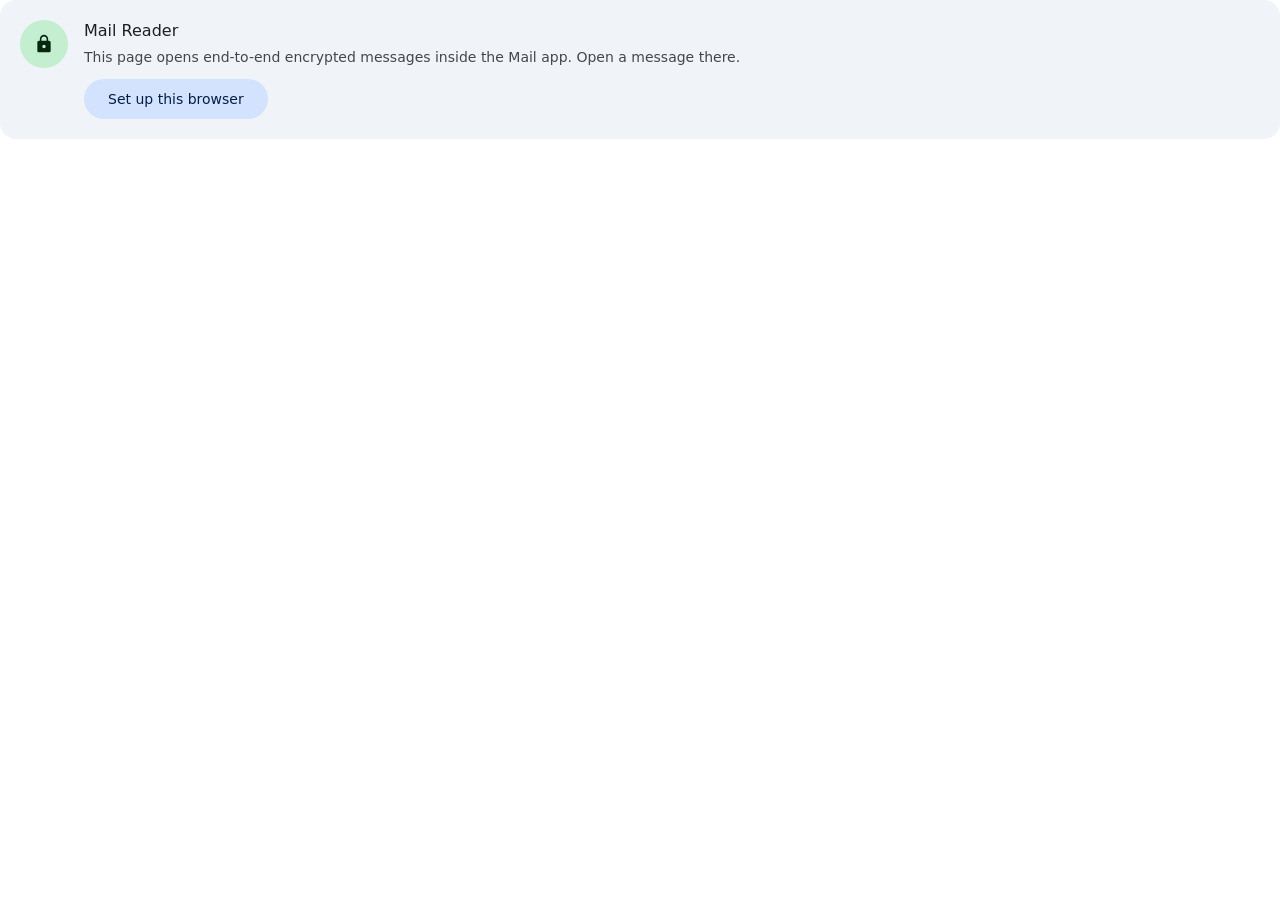
==== index.html @ ae032976 "Mail Reader: opens end-to-end encrypted mail inside the Mail app The reader runs at reader.legalmach" ====
<!doctype html>
<html lang="en">
<head>
<meta charset="utf-8">
<meta name="viewport" content="width=device-width, initial-scale=1">
<meta name="color-scheme" content="light dark">
<meta name="referrer" content="no-referrer">
<meta name="robots" content="noindex">
<!-- No network at all beyond this site's own files: connect-src falls back to 'none'. -->
<meta http-equiv="Content-Security-Policy" content="default-src 'none'; script-src 'self'; style-src 'self' 'unsafe-inline'; img-src 'self' data: blob:; frame-src 'self'; form-action 'none'; base-uri 'none'">
<title>Mail Reader</title>
<link rel="stylesheet" href="reader.css">
<script type="module" src="embed.mjs"></script>
</head>
<body class="embed"><main id="view"></main></body>
</html>
---- reader.css ----
/* Mail Reader, in the Mail app's Material 3 look: the same tokens, light and dark. */
:root{color-scheme:light dark;
--c-bg:#f6f8fc;--c-surface:#fff;--c-surface-2:#f0f4f9;--c-surface-3:#e9eef6;--c-text:#1f1f1f;--c-text-2:#444746;--c-text-3:#5f6368;
--c-primary:#0b57d0;--c-on-primary:#fff;--c-selected:#d3e3fd;--c-on-selected:#041e49;--c-outline:#747775;--c-hover:rgba(68,71,70,.08);
--c-good:#146c2e;--c-good-soft:#c4eed0;--c-on-good-soft:#072711;--c-danger:#b3261e;
--f-sans:system-ui,-apple-system,BlinkMacSystemFont,"Segoe UI",Roboto,Helvetica,Arial,sans-serif;
--s-1:4px;--s-2:8px;--s-3:12px;--s-4:16px;--s-5:20px;--s-6:24px;--r-sm:8px;--r-md:12px;--r-lg:16px;--r-full:999px;--h-md:40px}
@media (prefers-color-scheme:dark){:root{
--c-bg:#131314;--c-surface:#1e1f20;--c-surface-2:#26282a;--c-surface-3:#2d2f31;--c-text:#e3e3e3;--c-text-2:#c4c7c5;--c-text-3:#a8aaa8;
--c-primary:#a8c7fa;--c-on-primary:#062e6f;--c-selected:#004a77;--c-on-selected:#d3e3fd;--c-outline:#8e918f;--c-hover:rgba(227,227,227,.08);
--c-good:#6dd58c;--c-good-soft:#0f5223;--c-on-good-soft:#c4eed0;--c-danger:#f2b8b5}}
*{box-sizing:border-box}
body{margin:0;color:var(--c-text);font:400 14px/1.43 var(--f-sans);-webkit-font-smoothing:antialiased}
body.embed{background:transparent}
body.page{background:var(--c-bg)}
svg.i{width:20px;height:20px;fill:currentColor}
a{color:var(--c-primary)}
h1{margin:0 0 var(--s-3);font-size:24px;font-weight:400;line-height:1.3}
h2{margin:0 0 var(--s-3);font-size:16px;font-weight:500}
p{margin:0 0 var(--s-3)}
.hint{color:var(--c-text-2);font-size:12px}.small{font-size:12px}
.error{margin:var(--s-2) 0 0;color:var(--c-danger);font-weight:500}
.check{display:flex;align-items:center;gap:var(--s-3);min-height:var(--h-md);margin:0 0 var(--s-2);cursor:pointer}.check input{appearance:none;flex:none;display:grid;place-items:center;width:18px;height:18px;margin:0;border:2px solid var(--c-text-2);border-radius:2px;cursor:pointer}.check input:checked{border-color:var(--c-primary);background:var(--c-primary)}.check input:checked::after{content:"";width:5px;height:10px;margin-top:-2px;border:solid var(--c-on-primary);border-width:0 2px 2px 0;transform:rotate(45deg)}.check input:focus-visible{outline:3px solid var(--c-primary);outline-offset:2px}.field input[type=file]::file-selector-button{height:32px;margin-right:var(--s-3);padding:0 var(--s-4);border:0;border-radius:var(--r-full);background:var(--c-selected);color:var(--c-on-selected);font:500 14px var(--f-sans);cursor:pointer}
body.page #view{max-width:760px;margin:0 auto;padding:var(--s-6) var(--s-4)}

/* Buttons */
.filled,.tonal,.text{display:inline-flex;align-items:center;justify-content:center;gap:var(--s-2);height:var(--h-md);padding:0 var(--s-6);border:0;
border-radius:var(--r-full);font:500 14px var(--f-sans);text-decoration:none;cursor:pointer;white-space:nowrap}
.filled{background:var(--c-primary);color:var(--c-on-primary)}
.tonal{background:var(--c-selected);color:var(--c-on-selected)}
.text{background:transparent;color:var(--c-primary);padding:0 var(--s-3)}
@media (hover:hover){.filled:hover{background:color-mix(in srgb,var(--c-primary) 86%,var(--c-on-primary))}
.tonal:hover{background:color-mix(in srgb,var(--c-selected) 86%,var(--c-on-selected))}.text:hover{background:var(--c-hover)}}
button:disabled{opacity:.38;cursor:default}
.actions{display:flex;flex-wrap:wrap;gap:var(--s-2);margin-top:var(--s-3)}

/* Outlined fields */
.field{display:flex;flex-direction:column;gap:var(--s-1);margin:0 0 var(--s-3)}
.field > span{color:var(--c-text-2);font-size:12px}
.field input{height:48px;padding:0 var(--s-4);border:1px solid var(--c-outline);border-radius:var(--r-sm);background:var(--c-surface);color:var(--c-text);font:16px var(--f-sans)}
.field input[type=file]{height:auto;padding:var(--s-3) var(--s-4)}
.field input:focus{outline:2px solid var(--c-primary);outline-offset:-1px;border-color:transparent}

/* The locked message, as the Mail app draws it */
.sealed{display:flex;gap:var(--s-4);align-items:flex-start;padding:var(--s-5);border-radius:var(--r-lg);background:var(--c-surface-2)}
.seal-icon{flex:none;display:grid;place-items:center;width:48px;height:48px;border-radius:var(--r-full);background:var(--c-good-soft);color:var(--c-on-good-soft)}
.seal-text{flex:1;min-width:0}.seal-text b{display:block;margin-bottom:var(--s-1);font-size:16px;font-weight:500}.seal-text p{margin:0;color:var(--c-text-2)}
.unlock{max-width:320px;margin-top:var(--s-3)}.unlock .field{margin-bottom:0}

/* The opened message */
.letter-head{display:flex;align-items:center;justify-content:space-between;gap:var(--s-2);margin-bottom:var(--s-3)}
.badge{display:inline-flex;align-items:center;gap:var(--s-1);padding:2px var(--s-2);border-radius:var(--r-sm);background:var(--c-good-soft);color:var(--c-on-good-soft);
font-size:12px;font-weight:500}.badge svg.i{width:14px;height:14px}
.letter h2{margin:0 0 var(--s-1);font-size:22px;font-weight:400;line-height:1.3}
.meta{color:var(--c-text-2);font-size:12px}
.letter .body-text{white-space:pre-wrap;overflow-wrap:anywhere;font-size:14px;line-height:1.55}
iframe.html{display:block;width:100%;min-height:80px;border:0}
.files{display:flex;flex-wrap:wrap;gap:var(--s-2);margin:var(--s-4) 0 0;padding:0;list-style:none}
.files li{display:inline-flex;align-items:center;gap:var(--s-2);height:var(--h-md);padding:0 var(--s-4);border-radius:var(--r-sm);background:var(--c-surface-2)}
.files small{color:var(--c-text-3)}

/* The setup page */
.setup{max-width:640px;margin:0 auto;padding:var(--s-6) var(--s-4) 48px}
.card{margin:0 0 var(--s-3);padding:var(--s-5) var(--s-6);border-radius:var(--r-md);background:var(--c-surface)}
.key-list{margin:0;padding:0;list-style:none}
.key-list li{display:flex;align-items:center;justify-content:space-between;gap:var(--s-3);padding:var(--s-2) 0}
.key-list small{display:block;color:var(--c-text-2);font-size:12px}
.done{color:var(--c-good);font-weight:500}
@media (max-width:640px){.card{padding:var(--s-4)}.sealed{padding:var(--s-4)}}
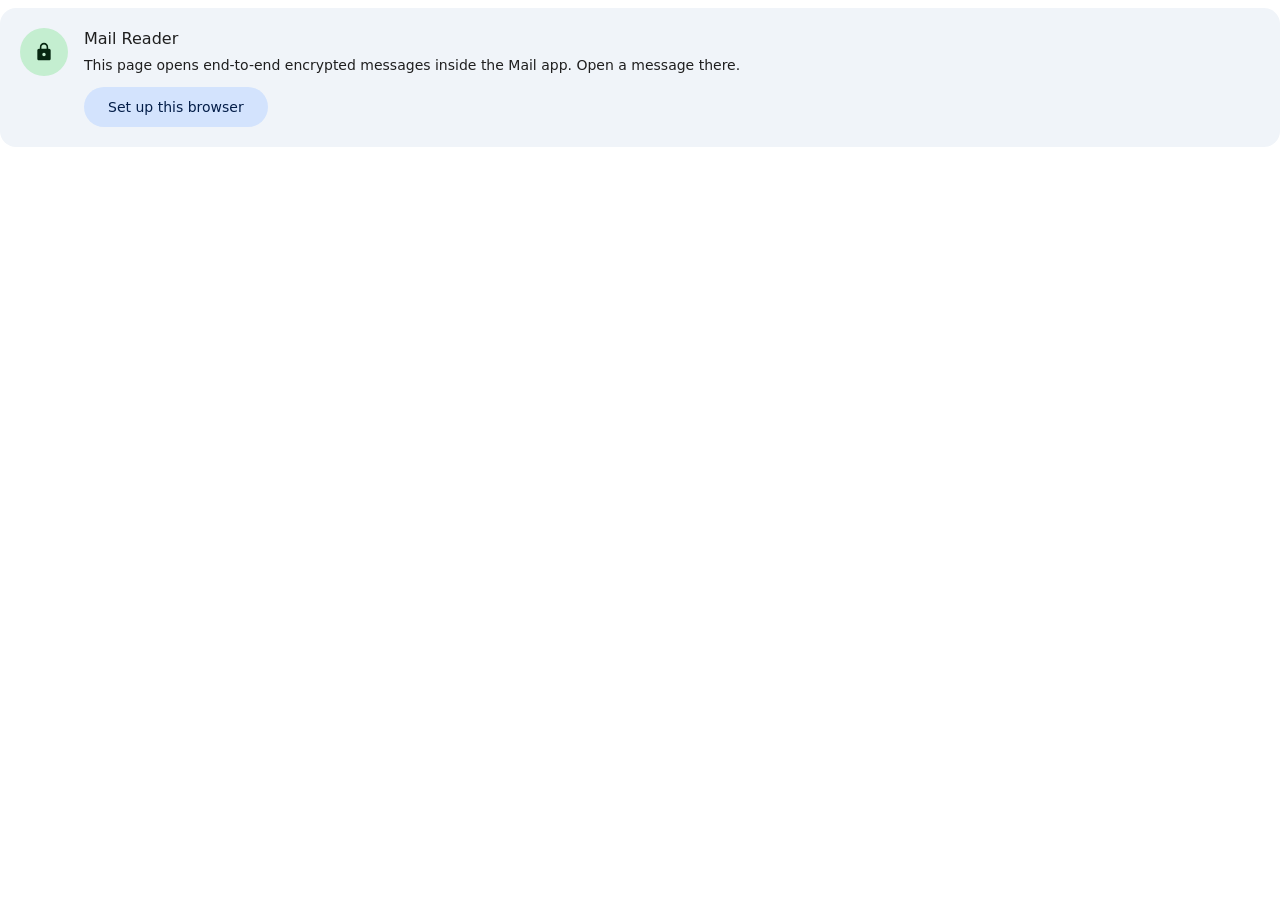
==== commit 0601bfcb: "Draw messages with the Mail app's own styles; README: the two keys, writing, the watches" ====
--- a/index.html
+++ b/index.html
@@ -9,7 +9,8 @@
 <!-- No network at all beyond this site's own files: connect-src falls back to 'none'. -->
 <meta http-equiv="Content-Security-Policy" content="default-src 'none'; script-src 'self'; style-src 'self' 'unsafe-inline'; img-src 'self' data: blob:; frame-src 'self'; form-action 'none'; base-uri 'none'">
 <title>Mail Reader</title>
-<link rel="stylesheet" href="reader.css">
+<link rel="stylesheet" href="mail.css">
+<link rel="stylesheet" href="frame.css">
 <script type="module" src="embed.mjs"></script>
 </head>
 <body class="embed"><main id="view"></main></body>
--- a/mail.css
+++ b/mail.css
@@ -0,0 +1,919 @@
+/* The Mail app's stylesheet, copied by make-styles.py from webmail/src/Assets.h. Do not edit here. */
+/* Tokens. Components use only these. */
+:root{
+--c-bg:#f6f8fc;--c-surface:#fff;--c-surface-2:#f0f4f9;--c-surface-3:#e9eef6;--c-surface-4:#dde3ea;
+--c-text:#1f1f1f;--c-text-2:#444746;--c-text-3:#5f6368;
+--c-primary:#0b57d0;--c-on-primary:#fff;--c-primary-soft:#c2e7ff;--c-on-primary-soft:#001d35;
+--c-selected:#d3e3fd;--c-row-hover:#e7eefa;--c-on-selected:#041e49;--c-read:#f2f6fc;--c-hover:rgba(68,71,70,.08);--c-press:rgba(68,71,70,.1);--c-outline:#747775;--c-outline-variant:#c4c7c5;
+--c-star:#e8a600;--c-important:#e8a600;--c-danger:#b3261e;--c-danger-soft:#f9dedc;--c-on-danger-soft:#410e0b;--c-on-danger:#fff;--c-good:#146c2e;--c-good-soft:#c4eed0;--c-on-good-soft:#072711;--c-warn-soft:#ffdf99;--c-on-warn-soft:#261a00;
+--c-inverse:#303030;--c-on-inverse:#f2f2f2;--c-inverse-accent:#a8c7fa;--c-frame:#fff;
+--c-brand:#0b3a8a;--c-on-brand:#fff;--c-warn:#f9ab00;--c-social:#1a73e8;--c-promotions:#188038;--c-updates:#e37400;--c-updates-badge:#b45309;--c-all:#5f6368;--c-forums:#9334e6;--c-on-badge:#fff;
+--cat-0:#0b57d0;--cat-1:#146c2e;--cat-2:#8b5000;--cat-3:#ba1a1a;--cat-4:#7b4fad;--cat-5:#a8326f;--cat-6:#006a60;--cat-7:#4d616c;--cat-8:#4a5bb5;--cat-9:#6750a4;--cat-10:#00639b;--cat-11:#006876;--cat-12:#386a20;--cat-13:#5b6300;--cat-14:#785a00;--cat-15:#a23f00;--cat-16:#775654;--cat-17:#5f6368;
+--c-tone-0:#1a5fd0;--c-tone-1:#18794e;--c-tone-2:#b3510f;--c-tone-3:#c5221f;--c-tone-4:#7e3ab8;--c-tone-5:#b0346f;--c-tone-6:#0a7a83;--c-tone-7:#5b6b7a;--c-on-tone:#fff;
+--f-sans:system-ui,-apple-system,BlinkMacSystemFont,"Segoe UI",Roboto,Helvetica,Arial,sans-serif;--f-mono:ui-monospace,SFMono-Regular,Menlo,Consolas,monospace;
+--t-xs:12px;--t-md:14px;--t-lg:16px;--t-2xl:22px;--t-3xl:24px;--lh:1.43;--w-regular:400;--w-medium:500;--w-bold:700;
+--s-1:4px;--s-2:8px;--s-3:12px;--s-4:16px;--s-5:20px;--s-6:24px;--s-7:32px;--s-8:48px;--s-9:64px;
+--h-chip:20px;--h-sm:32px;--h-md:40px;--h-lg:48px;--h-xl:56px;--h-top:64px;--w-nav:256px;--w-who:180px;--w-time:72px;--w-text:880px;--icon:20px;--icon-sm:18px;
+--r-xs:4px;--r-sm:8px;--r-md:12px;--r-lg:16px;--r-xl:28px;--r-full:999px;
+--e-1:0 1px 2px rgba(60,64,67,.3),0 1px 3px 1px rgba(60,64,67,.15);--e-2:0 2px 6px 2px rgba(60,64,67,.15),0 1px 2px rgba(60,64,67,.3);--e-3:0 4px 8px 3px rgba(60,64,67,.15),0 1px 3px rgba(60,64,67,.3);
+--ease:cubic-bezier(.2,0,0,1);--fast:150ms}
+@media (prefers-color-scheme:dark){:root{
+--c-bg:#131314;--c-surface:#1e1f20;--c-surface-2:#26282a;--c-surface-3:#2d2f31;--c-surface-4:#37393b;
+--c-text:#e3e3e3;--c-text-2:#c4c7c5;--c-text-3:#a8aaa8;--c-primary:#a8c7fa;--c-on-primary:#062e6f;--c-primary-soft:#004a77;--c-on-primary-soft:#c2e7ff;
+--c-selected:#004a77;--c-row-hover:#2d333c;--c-on-selected:#d3e3fd;--c-read:#1a1b1c;--c-hover:rgba(227,227,227,.08);--c-press:rgba(227,227,227,.1);--c-outline:#8e918f;--c-outline-variant:#444746;
+--c-star:#fdd663;--c-important:#fdd663;--c-danger:#f2b8b5;--c-danger-soft:#8c1d18;--c-on-danger-soft:#f9dedc;--c-on-danger:#601410;--c-good:#6dd58c;--c-good-soft:#0f5223;--c-on-good-soft:#c4eed0;--c-warn-soft:#5c4300;--c-on-warn-soft:#ffdf99;
+--c-inverse:#e3e3e3;--c-on-inverse:#303030;--c-inverse-accent:#0b57d0;--e-1:0 1px 3px rgba(0,0,0,.6);--e-2:0 2px 8px rgba(0,0,0,.6);--e-3:0 4px 12px rgba(0,0,0,.65);
+--cat-0:#a8c7fa;--cat-1:#6dd58c;--cat-2:#ffb870;--cat-3:#ffb4ab;--cat-4:#dbb8ff;--cat-5:#ffb0cd;--cat-6:#53dbc9;--cat-7:#b4cad6;--cat-8:#bac3ff;--cat-9:#d0bcff;--cat-10:#92ccff;--cat-11:#4fd8eb;--cat-12:#9cd67d;--cat-13:#c4d074;--cat-14:#f6be38;--cat-15:#ffb693;--cat-16:#e7bdb8;--cat-17:#c4c7c5;
+--c-brand:#2a64d6;--c-warn:#fdd663;--c-social:#8ab4f8;--c-promotions:#81c995;--c-updates:#fcad70;--c-updates-badge:#fcad70;--c-all:#c4c7c5;--c-forums:#d7aefb;--c-on-badge:#131314}}
+
+/* Base */
+*{box-sizing:border-box}
+/* A tap shows our own pressed state, never the browser's highlight box, and
+   the ring around a focused control is for the keyboard only. Hover styles
+   apply only where there is a pointer that hovers, so a touch screen does
+   not keep a tapped tab or row looking hovered. */
+html{-webkit-tap-highlight-color:transparent}
+:focus:not(:focus-visible){outline:none}
+.icon-button:active,.menu-item:active,.folders a:active,.text:active,.text-link:active,.tab:active,.dock-tab:active,.settings-nav a:active,
+.outlined:active,.fold-rows:active,.star:active,.imp:active{background-color:color-mix(in srgb,currentColor 10%,transparent)}html,body{margin:0;min-height:100%}
+/* Controls drawn as controls (a tab, a folder, a button that is a link) act
+   as in an app on a long press: no menu of the link, no text selection.
+   Plain links in text, and every field, keep what the browser does. */
+a[class]:not(.addr),button,summary,.folders a,.settings-nav a,.toolbar a,.pop a,.tabs a,.dock-tabs a{-webkit-touch-callout:none;-webkit-user-select:none;user-select:none}
+body{background:var(--c-bg);color:var(--c-text);font:var(--w-regular) var(--t-md)/var(--lh) var(--f-sans);-webkit-font-smoothing:antialiased;-webkit-text-size-adjust:100%}
+a{color:var(--c-primary);text-decoration:none}
+svg.i{width:var(--icon);height:var(--icon);fill:currentColor;flex:none}
+h1{font-size:var(--t-2xl);font-weight:var(--w-regular);margin:0}h2{font-size:var(--t-lg);font-weight:var(--w-medium);margin:0 0 var(--s-3)}
+button,input,select,textarea{font:inherit;color:inherit}
+input::-webkit-calendar-picker-indicator{display:none!important}
+:focus-visible{outline:3px solid var(--c-primary);outline-offset:2px}
+[hidden]{display:none!important}
+
+/* Buttons: one shape each. Class names here are used for nothing else. */
+.filled,.tonal,.outlined,.text,.text-link{display:inline-flex;align-items:center;justify-content:center;gap:var(--s-2);height:var(--h-md);padding:0 var(--s-6);
+border:0;border-radius:var(--r-full);font-size:var(--t-md);font-weight:var(--w-medium);white-space:nowrap;cursor:pointer;text-decoration:none;
+transition:background-color var(--fast) var(--ease)}
+.filled{background:var(--c-primary);color:var(--c-on-primary)}.filled.danger{background:var(--c-danger);color:var(--c-on-danger)}button:disabled{opacity:.38;cursor:default;box-shadow:none}
+.tonal{background:var(--c-selected);color:var(--c-on-selected)}
+.outlined{border:1px solid var(--c-outline);background:transparent;color:var(--c-primary);padding:0 var(--s-6)}.outlined:has(> svg.i:first-child){padding-left:var(--s-4)}
+.text,.text-link{background:transparent;color:var(--c-primary);padding:0 var(--s-3)}
+/* Hover changes color, never adds a shadow: the button takes a little of its
+   text color, as Material 3 state layers do. */
+@media (hover:hover){.filled:not(:disabled):hover{background:color-mix(in srgb,var(--c-primary) 86%,var(--c-on-primary))}}
+@media (hover:hover){.filled.danger:not(:disabled):hover{background:color-mix(in srgb,var(--c-danger) 86%,var(--c-on-danger))}}
+@media (hover:hover){.tonal:not(:disabled):hover{background:color-mix(in srgb,var(--c-selected) 86%,var(--c-on-selected))}}@media (hover:hover){.outlined:hover,.text:hover,.text-link:hover{background:var(--c-hover)}}
+.filled svg.i,.tonal svg.i,.outlined svg.i,.text-link svg.i{width:var(--icon-sm);height:var(--icon-sm)}
+.text.small{height:var(--h-sm);padding:0 var(--s-3);font-size:var(--t-md)}
+.danger{color:var(--c-danger)}
+.icon-button{display:inline-grid;place-items:center;width:var(--h-md);height:var(--h-md);padding:0;border:0;border-radius:var(--r-full);background:transparent;
+color:var(--c-text-2);cursor:pointer;flex:none;list-style:none;transition:background-color var(--fast) var(--ease)}
+.icon-button::-webkit-details-marker{display:none}
+@media (hover:hover){.icon-button:hover{background:var(--c-hover)}}.icon-button:active{background:var(--c-press)}.icon-button.off{opacity:.38;cursor:default}@media (hover:hover){.icon-button.off:hover{background:transparent}}
+input[type=checkbox],input[type=radio]{-webkit-appearance:none;appearance:none;position:relative;display:inline-grid;place-content:center;flex:none;width:18px;height:18px;margin:0;border:2px solid var(--c-text-2);border-radius:2px;background:transparent;color:var(--c-on-primary);cursor:pointer;transition:background-color var(--fast) var(--ease),border-color var(--fast) var(--ease)}
+input[type=radio]{width:20px;height:20px;border-radius:var(--r-full)}
+input[type=checkbox]::before,input[type=radio]::before{content:"";position:absolute;inset:-12px;border-radius:var(--r-full)}
+@media (hover:hover){input[type=checkbox]:hover::before,input[type=radio]:hover::before{background:var(--c-hover)}}input[type=checkbox]:active::before,input[type=radio]:active::before{background:var(--c-press)}
+input[type=checkbox]:checked,input[type=checkbox]:indeterminate{border-color:var(--c-primary);background:var(--c-primary)}
+input[type=checkbox]:checked::after{content:"";width:5px;height:10px;margin-top:-2px;border:solid currentColor;border-width:0 2px 2px 0;transform:rotate(45deg)}
+input[type=checkbox]:indeterminate::after{content:"";width:10px;height:2px;background:currentColor}
+input[type=radio]:checked{border-color:var(--c-primary)}input[type=radio]:checked::after{content:"";width:10px;height:10px;border-radius:var(--r-full);background:var(--c-primary)}
+input[type=checkbox]:disabled,input[type=radio]:disabled{opacity:.38;cursor:default}
+.field input,.field textarea,.field select,.form.inline input[type=text],.form.inline select,ul.rules input[type=text]{
+width:100%;min-height:var(--h-md);padding:var(--s-2) var(--s-4);border:1px solid var(--c-outline);border-radius:var(--r-xs);background:transparent;color:var(--c-text);font-size:var(--t-lg)}
+.field input,.field select{height:var(--h-xl)}.field textarea{padding:var(--s-4)}
+@media (hover:hover){.field :is(input,textarea,select):hover:not(:focus),.form.inline :is(input,select):hover:not(:focus),ul.rules input:hover:not(:focus){border-color:var(--c-text)}}
+.field input:focus,.field textarea:focus,.field select:focus,.form.inline input:focus,.form.inline select:focus,ul.rules input:focus{outline:0;border-color:var(--c-primary);box-shadow:inset 0 0 0 1px var(--c-primary)}
+
+/* Menus that open from a button (snooze, move, more, schedule) */
+.pop{position:relative;display:inline-block}
+.pop-card{position:absolute;left:0;top:calc(100% + var(--s-1));z-index:30;display:grid;gap:2px;min-width:220px;max-height:60dvh;overflow:auto;padding:var(--s-2);
+border-radius:var(--r-md);background:var(--c-surface);box-shadow:var(--e-2)}
+.pop.right .pop-card{left:auto;right:0}.pop.up .pop-card{top:auto;bottom:calc(100% + var(--s-2))}
+.pop-title{margin:var(--s-1) var(--s-3) var(--s-2);color:var(--c-text-2);font-size:var(--t-xs);font-weight:var(--w-medium)}
+.menu-item{display:flex;align-items:center;gap:var(--s-3);width:100%;min-height:var(--h-md);padding:0 var(--s-3);border:0;border-radius:var(--r-sm);
+background:transparent;color:var(--c-text);text-align:left;cursor:pointer;white-space:nowrap}
+@media (hover:hover){.menu-item:hover{background:var(--c-hover)}}.menu-item svg.i{fill:var(--c-text-2)}
+.pop-card .field{margin:var(--s-2) var(--s-3) 0}.pop-card .tonal{justify-self:end;margin:var(--s-2) var(--s-1) var(--s-1)}
+.pop > summary{list-style:none}.pop > summary::-webkit-details-marker{display:none}
+.pop[open] > summary::before{content:"";position:fixed;inset:0;z-index:29;cursor:default}
+.toolbar:has(.pop[open]){z-index:31}
+
+/* Top bar: menu, mark and name over the navigation, search over the content */
+.top{display:grid;grid-template-columns:var(--w-nav) minmax(0,1fr) auto;align-items:center;height:var(--h-top);padding:var(--s-2) var(--s-4) var(--s-2) 0}
+.logo-cell{display:flex;align-items:center;gap:var(--s-1);min-width:0;padding-left:14px}
+.menu{display:inline-grid;cursor:pointer}
+.logo{display:flex;align-items:center;min-width:0;padding:0 var(--s-2)}
+svg.brand-badge{display:block;flex:none;width:auto;height:30px;aspect-ratio:432.4/192}
+svg.brand-badge rect{fill:var(--c-brand)}svg.brand-badge path{fill:var(--c-on-brand)}
+.brand-text{font-size:var(--t-2xl);font-weight:var(--w-bold);color:var(--c-brand);white-space:nowrap}
+.search{display:flex;align-items:center;gap:var(--s-3);height:var(--h-lg);padding:0 var(--s-4);border-radius:var(--r-xl);background:var(--c-surface-3);
+transition:background-color var(--fast) var(--ease)}
+.search:focus-within{background:var(--c-surface);outline:2px solid var(--c-primary-soft);outline-offset:-2px}.search svg.i{fill:var(--c-text-2)}
+.search input{flex:1;min-width:0;height:100%;border:0;outline:0;background:transparent;font-size:var(--t-lg)}
+.me{display:flex;align-items:center;justify-content:flex-end;gap:var(--s-1);padding-left:var(--s-4)}.me form{display:contents}
+.me-link{display:inline-grid;margin-left:var(--s-2);border-radius:var(--r-full);transition:outline-color var(--fast) var(--ease)}
+@media (hover:hover){.me-link:hover{outline:4px solid var(--c-hover)}}
+.avatar{position:relative;display:inline-grid;place-items:center;flex:none;width:var(--h-sm);height:var(--h-sm);overflow:hidden;border-radius:var(--r-full);
+background:var(--c-primary);color:var(--c-on-primary);font-weight:var(--w-medium)}
+
+.avatar .pic{position:absolute;inset:0;width:100%;height:100%;object-fit:cover}
+.avatar.t0{background:var(--c-tone-0)}.avatar.t1{background:var(--c-tone-1)}.avatar.t2{background:var(--c-tone-2)}.avatar.t3{background:var(--c-tone-3)}
+.avatar.t4{background:var(--c-tone-4)}.avatar.t5{background:var(--c-tone-5)}.avatar.t6{background:var(--c-tone-6)}.avatar.t7{background:var(--c-tone-7)}
+.avatar.t0,.avatar.t1,.avatar.t2,.avatar.t3,.avatar.t4,.avatar.t5,.avatar.t6,.avatar.t7{color:var(--c-on-tone)}
+.avatar .pic.loaded{background:var(--c-surface)}
+
+/* Navigation */
+.app{display:grid;grid-template-columns:var(--w-nav) minmax(0,1fr);align-items:start}
+.nav{position:sticky;top:var(--h-top);display:flex;flex-direction:column;height:calc(100dvh - var(--h-top));overflow:auto;padding:var(--s-1) 0 var(--s-4) var(--s-2)}
+/* Nothing in the column gives up its height to make the column fit (a flex
+   column squeezes the logo and the Compose button first): when it is taller
+   than the window it scrolls, with every part at its own size. */
+.nav > *{flex:none}
+.nav-brand{display:none}
+.compose-button{display:flex;align-items:center;gap:var(--s-3);height:var(--h-xl);margin:0 var(--s-2) var(--s-3) 0;padding:0 var(--s-6) 0 var(--s-4);border-radius:var(--r-lg);
+background:var(--c-primary-soft);color:var(--c-on-primary-soft);font-weight:var(--w-medium);transition:background-color var(--fast) var(--ease)}
+.compose-button svg.i{transition:transform 240ms var(--ease)}
+@media (hover:hover){.compose-button:hover{background:color-mix(in srgb,var(--c-primary-soft) 78%,var(--c-primary))}}
+@media (hover:hover){.compose-button:hover svg.i{transform:rotate(-14deg) translate(-1px,-1px)}}
+@media (prefers-reduced-motion:reduce){.compose-button svg.i{transition:none}@media (hover:hover){.compose-button:hover svg.i{transform:none}}}
+.folders{display:flex;flex-direction:column}
+.folders a{display:flex;align-items:center;gap:var(--s-4);height:var(--h-sm);margin-right:var(--s-2);padding:0 var(--s-3) 0 var(--s-4);
+border-radius:0 var(--r-lg) var(--r-lg) 0;color:var(--c-text)}
+@media (hover:hover){.folders a:hover{background:var(--c-hover)}}.folders a.on{background:var(--c-selected);color:var(--c-on-selected);font-weight:var(--w-bold)}
+.folders a svg.i{fill:var(--c-text-2)}.folders a.on svg.i{fill:var(--c-on-selected)}
+.folders .label{flex:1;overflow:hidden;text-overflow:ellipsis;white-space:nowrap}.count{font-size:var(--t-xs);font-weight:var(--w-bold)}
+.group{margin:var(--s-4) 0 var(--s-1) var(--s-4);color:var(--c-text-2);font-size:var(--t-xs);font-weight:var(--w-medium)}
+.nav-end{display:flex;flex-direction:column;gap:var(--s-3);margin-top:auto;padding:var(--s-6) var(--s-6) 0 var(--s-4)}
+.nav-foot{display:flex;flex-direction:column;gap:var(--s-2);align-self:stretch;color:var(--c-text-3);font-size:var(--t-xs)}
+.nav-links{display:flex;flex-direction:column;gap:var(--s-3)}.nav-apps .short{display:none}
+/* On a phone the two links share a row, so the drawer fits the screen. */
+@media (max-width:840px){.nav-links{flex-direction:row;gap:var(--s-2)}.nav-links .nav-apps{flex:1 1 0;min-width:0;padding:0 var(--s-3)}.nav-apps .long{display:none}.nav-apps .short{display:inline}}
+.nav-apps{display:flex;align-items:center;justify-content:center;gap:var(--s-2);height:var(--h-md);padding:0 var(--s-4);border-radius:var(--r-full);
+background:var(--c-surface-3);color:var(--c-text-2);font-size:var(--t-md);font-weight:var(--w-medium);white-space:nowrap}
+.nav-apps svg.i{width:var(--icon-sm);height:var(--icon-sm)}@media (hover:hover){.nav-apps:hover{background:var(--c-surface-4)}}.nav-apps.on{background:var(--c-selected);color:var(--c-on-selected)}
+/* Storage: blue while there is room, amber from 80 percent, red from 95 */
+progress.quota{display:block;width:100%;height:4px;border:0;border-radius:var(--r-full);background:var(--c-surface-4);overflow:hidden;
+-webkit-appearance:none;appearance:none}
+progress.quota::-webkit-progress-bar{background:var(--c-surface-4);border-radius:var(--r-full)}
+progress.quota::-webkit-progress-value{background:var(--c-primary);border-radius:var(--r-full)}
+progress.quota::-moz-progress-bar{background:var(--c-primary);border-radius:var(--r-full)}
+.nav-foot.high progress.quota::-webkit-progress-value{background:var(--c-warn)}.nav-foot.high progress.quota::-moz-progress-bar{background:var(--c-warn)}
+.nav-foot.full progress.quota::-webkit-progress-value{background:var(--c-danger)}.nav-foot.full progress.quota::-moz-progress-bar{background:var(--c-danger)}
+.nav-foot.full span{color:var(--c-danger)}
+/* The menu button folds the navigation to its icons on wide screens, as in
+   Gmail (body.rail, drawn by the server, so a page never opens unfolded and
+   then folds); on phones it opens the drawer (the checkbox). */
+/* The checkbox only holds the drawer's state and takes no room: drawn as a
+   checkbox, it would push the header down (input[type=checkbox] outranks a
+   class, hence the type here). */
+input[type=checkbox].nav-toggle{position:absolute;opacity:0;pointer-events:none}
+@media (min-width:841px){
+body.rail .app{grid-template-columns:72px minmax(0,1fr)}
+body.rail .folders .label,body.rail .count,body.rail .group,body.rail .nav-end,body.rail .compose-button span{display:none}
+body.rail .compose-button{width:52px;padding:0;justify-content:center}
+body.rail .folders a{width:48px;margin-left:2px;padding:0;justify-content:center;border-radius:var(--r-full)}}
+
+/* Content surface */
+.content{min-width:0;padding:0 var(--s-4) var(--s-4) 0}
+.pane{min-height:calc(100dvh - var(--h-top) - var(--s-4));border-radius:var(--r-lg);background:var(--c-surface)}
+.toolbar{position:sticky;top:var(--h-top);z-index:5;display:flex;align-items:center;gap:var(--s-1);height:var(--h-lg);padding:0 var(--s-2) 0 var(--s-3);
+background:var(--c-surface)}
+.grow{flex:1}.range{padding:0 var(--s-2);color:var(--c-text-2);font-size:var(--t-xs);white-space:nowrap}
+.check-all{display:inline-grid;place-items:center;width:var(--h-md);height:var(--h-md)}
+.selected-tools{display:contents}
+#bulk:not(.has-selection) .selected-tools,#bulk.has-selection .idle-tools,#bulk:not(.has-unread) .if-unread,#bulk.has-unread .if-read{display:none}
+#bulk:not(.has-unread.has-read) .menu-item[data-mixed]{display:none}
+
+/* Inbox tabs: Gmail's categories, each with its own color */
+.tabs{display:flex;padding:0 var(--s-2)}
+.tab{position:relative;display:flex;align-items:center;gap:var(--s-4);flex:0 1 256px;min-width:0;height:var(--h-xl);padding:0 var(--s-4);
+border-radius:var(--r-sm) var(--r-sm) 0 0;color:var(--c-text-2);font-weight:var(--w-medium)}
+.tab svg.i{fill:currentColor}@media (hover:hover){.tab:hover{background:var(--c-hover)}}
+.tab.on{color:var(--tab)}
+.tab.on::after{content:"";position:absolute;left:var(--s-2);right:var(--s-2);bottom:0;height:3px;border-radius:3px 3px 0 0;background:var(--tab)}
+.tab-primary{--tab:var(--c-primary)}.tab-social{--tab:var(--c-social)}.tab-promotions{--tab:var(--c-promotions)}
+.tab-updates{--tab:var(--c-updates)}.tab-updates .badge{background:var(--c-updates-badge)}.tab-forums{--tab:var(--c-forums)}.tab-all{--tab:var(--c-all)}
+.tab-own-0{--tab:var(--cat-0)}.tab-own-1{--tab:var(--cat-1)}.tab-own-2{--tab:var(--cat-2)}.tab-own-3{--tab:var(--cat-3)}.tab-own-4{--tab:var(--cat-4)}.tab-own-5{--tab:var(--cat-5)}.tab-own-6{--tab:var(--cat-6)}.tab-own-7{--tab:var(--cat-7)}.tab-own-8{--tab:var(--cat-8)}.tab-own-9{--tab:var(--cat-9)}.tab-own-10{--tab:var(--cat-10)}.tab-own-11{--tab:var(--cat-11)}.tab-own-12{--tab:var(--cat-12)}.tab-own-13{--tab:var(--cat-13)}.tab-own-14{--tab:var(--cat-14)}.tab-own-15{--tab:var(--cat-15)}.tab-own-16{--tab:var(--cat-16)}.tab-own-17{--tab:var(--cat-17)}
+.cat-0{color:var(--cat-0)}.cat-1{color:var(--cat-1)}.cat-2{color:var(--cat-2)}.cat-3{color:var(--cat-3)}.cat-4{color:var(--cat-4)}.cat-5{color:var(--cat-5)}.cat-6{color:var(--cat-6)}.cat-7{color:var(--cat-7)}.cat-8{color:var(--cat-8)}.cat-9{color:var(--cat-9)}.cat-10{color:var(--cat-10)}.cat-11{color:var(--cat-11)}.cat-12{color:var(--cat-12)}.cat-13{color:var(--cat-13)}.cat-14{color:var(--cat-14)}.cat-15{color:var(--cat-15)}.cat-16{color:var(--cat-16)}.cat-17{color:var(--cat-17)}
+.tab-text{display:flex;flex-direction:column;min-width:0}
+.tab-name{display:flex;align-items:center;gap:var(--s-2);min-width:0;white-space:nowrap}.tab-name > span{overflow:hidden;text-overflow:ellipsis}
+.tab-text{flex:1}
+.tab-edit{display:none;place-items:center;flex:none;width:28px;height:28px;margin-right:calc(-1 * var(--s-2));border-radius:var(--r-full);color:var(--c-text-2);cursor:pointer}
+.tab-edit svg.i{width:16px;height:16px;fill:currentColor}@media (hover:hover){.tab-edit:hover{background:var(--c-hover)}}
+.tab.on .tab-edit,.tab-edit:focus-visible{display:inline-grid}@media (hover:hover){.tab:hover .tab-edit{display:inline-grid}}
+.tab{user-select:none;-webkit-touch-callout:none}
+.tab.dragging{z-index:5;background:var(--c-surface);box-shadow:var(--e-2);cursor:grabbing}
+.tabs.reordering .tab-edit{display:none!important}@media (hover:hover){.tabs.reordering .tab:not(.dragging):hover{background:transparent}}
+.tab-peek{overflow:hidden;text-overflow:ellipsis;white-space:nowrap;color:var(--c-text-3);font-size:var(--t-xs);font-weight:var(--w-regular)}
+/* When the categories scroll away under the toolbar, a compact copy docks in
+   it (app.js): where you are, what is new, one click to switch. */
+.dock-tabs{display:none;flex:0 1 auto;align-items:center;gap:2px;min-width:0;margin:0 var(--s-2);overflow-x:auto;scrollbar-width:none;overscroll-behavior:none}
+.dock-tabs::-webkit-scrollbar{display:none}
+.pane.docked .dock-tabs{display:flex;animation:dock-in 320ms cubic-bezier(.05,.7,.1,1)}
+@keyframes dock-in{from{opacity:0;transform:translateY(-6px)}to{opacity:1;transform:none}}
+.dock-tab{display:inline-flex;align-items:center;gap:6px;flex:none;height:32px;padding:0 var(--s-3) 0 var(--s-2);border-radius:var(--r-sm);
+color:var(--c-text-2);font-size:var(--t-xs);font-weight:var(--w-medium);white-space:nowrap;transition:background-color var(--fast) var(--ease)}
+@media (hover:hover){.dock-tab:hover{background:var(--c-hover)}}.dock-tab svg.i{width:18px;height:18px;fill:currentColor}
+.dock-tab.on{background:color-mix(in srgb,var(--tab) 14%,transparent);color:var(--tab)}
+.dock-tab .badge{padding:0 6px;line-height:18px}
+#bulk.has-selection .dock-tabs{display:none}
+@media (prefers-reduced-motion:reduce){.pane.docked .dock-tabs{animation:none}}
+.badge{flex:none;padding:0 var(--s-2);border-radius:var(--r-full);background:var(--tab,var(--c-primary));color:var(--c-on-badge);font-size:var(--t-xs);
+font-weight:var(--w-medium);line-height:var(--h-chip)}
+
+/* Message list: tone, not lines, tells rows apart. Every row has the same
+   fixed columns, so subjects line up. (Not one subgrid for the list: Safari
+   lays a subgrid row out alone when its hover actions appear, and its
+   columns drift.) */
+.list{display:flex;flex-direction:column;padding-bottom:var(--s-2)}
+.row{position:relative;display:grid;grid-template-columns:[check] 42px [star] 32px [imp] 36px [fold] 28px [open] minmax(0,1fr) [end];align-items:center;height:var(--h-md);padding:0 var(--s-4) 0 var(--s-3);
+background:var(--c-read);transition:background-color var(--fast) var(--ease)}
+.row.unread{background:var(--c-surface)}.row.opening{background:var(--c-row-hover)}@media (hover:hover){.row:hover{background:var(--c-row-hover)}}.row:focus-within{z-index:2}.open:focus-visible{outline-offset:-2px}.row:has(> input:checked){background:var(--c-selected)}
+.row > input{grid-column:check;margin:0 var(--s-3)}.row > .star{grid-column:star}.row > .imp{grid-column:imp;margin-left:var(--s-1)}
+.star,.imp{display:inline-grid;place-items:center;width:var(--h-sm);height:var(--h-sm);padding:0;border:0;border-radius:var(--r-full);
+background:transparent;color:var(--c-text-3);cursor:pointer;flex:none}
+@media (hover:hover){.star:hover,.imp:hover{background:var(--c-hover)}}.star.on{color:var(--c-star)}.imp.on{color:var(--c-important)}
+.star.on svg.i:last-of-type,.star:not(.on) svg.i:first-of-type,.imp.on svg.i:last-of-type,.imp:not(.on) svg.i:first-of-type{display:none}
+.row:not(.unread) .q-read,.row.unread .q-unread{display:none}
+/* A conversation unfolds under its row, one row for each message */
+.fold-rows{grid-column:fold;display:inline-grid;place-items:center;width:28px;height:28px;padding:0;border:0;border-radius:var(--r-full);
+background:transparent;color:var(--c-text-3);cursor:pointer}
+@media (hover:hover){.fold-rows:hover{background:var(--c-hover);color:var(--c-text)}}
+.fold-rows svg.i{width:20px;height:20px;fill:currentColor;transition:transform var(--fast) var(--ease)}.fold-rows[aria-expanded=true] svg.i{transform:rotate(90deg)}
+.subrows{display:flex;flex-direction:column}.row[hidden] + .subrows{display:none}
+.row.part .who{padding-left:var(--s-6)}.row.part .preview{margin-left:0}
+.list.wide .fold-rows,.list.wide .subrows{display:none}
+/* The list goes on: a quiet spinner while its next part loads */
+.list-more{display:grid;place-items:center;min-height:64px;padding:0 var(--s-4);color:var(--c-text-3);font-size:var(--t-xs);text-align:center}
+.list-more.loading::before{content:"";width:24px;height:24px;border:3px solid var(--c-surface-4);border-top-color:var(--c-primary);border-radius:var(--r-full);
+animation:spin 800ms linear infinite}
+.list-more.failed{color:var(--c-primary);cursor:pointer}
+@keyframes spin{to{transform:rotate(360deg)}}
+/* Swipes: the row moves aside over what it will do */
+.list{position:relative}
+.list[data-swipe-left] .row{touch-action:pan-y pinch-zoom}
+.row.swiping,.row.settling{z-index:3}.row.settling{transition:transform 180ms var(--ease)}
+.swipe-under{position:absolute;left:0;right:0;z-index:2;display:flex;align-items:center;gap:var(--s-3);padding:0 var(--s-6);
+background:var(--swipe);color:#fff;font-weight:var(--w-medium);pointer-events:none}
+.swipe-under[data-side=left]{flex-direction:row-reverse}
+.swipe-under svg.i{fill:currentColor;transition:transform 120ms var(--ease)}.swipe-under.ready svg.i{transform:scale(1.3)}
+.swipe-under.archive{--swipe:#1e8e3e}.swipe-under.delete{--swipe:#d93025}.swipe-under.read{--swipe:#1a73e8}.swipe-under.snooze{--swipe:#c26401}
+/* The wide list on a computer: picture, sender and time, subject, preview */
+@media (min-width:841px){
+.list.wide .row{display:block;height:auto;padding:0}
+.list.wide .row > input,.list.wide .row .imp,.list.wide .row .chip,.list.wide .row .clip{display:none}
+.list.wide .open{grid-template-columns:40px minmax(0,1fr) auto;grid-template-areas:"avatar who time" "avatar subject subject" "avatar preview preview";
+gap:2px var(--s-4);align-items:baseline;height:auto;padding:var(--s-3) var(--s-6)}
+.list.wide .row-avatar{display:inline-grid;grid-area:avatar;align-self:start;width:40px;height:40px;font-size:var(--t-lg)}
+.list.wide .who{grid-area:who;min-width:0;padding:0;font-size:var(--t-lg)}
+.list.wide .row time{grid-area:time;width:auto}
+.list.wide .msg{display:contents}
+.list.wide .subject,.list.wide .preview{min-width:0;overflow:hidden;white-space:nowrap;mask-image:linear-gradient(to left,transparent,#000 var(--s-6))}
+.list.wide .subject{grid-area:subject}.list.wide .preview{grid-area:preview;margin:0;padding-right:calc(var(--h-md) + var(--s-4));color:var(--c-text-3)}
+.list.wide .row > .star{position:absolute;right:var(--s-4);bottom:var(--s-2)}
+.list.wide .quick{top:var(--s-2);bottom:auto;right:var(--s-4)}}
+/* Rows are pressed, held and dragged over, never selected as text or held as links */
+.list,.contact-list{-webkit-user-select:none;user-select:none;-webkit-touch-callout:none}
+.pick-clear,.picked-count,.pick-all,.menu-item[data-phone]{display:none}.picked-count{min-width:24px;font-size:var(--t-lg);font-weight:var(--w-medium)}
+/* A picked row's picture turns into a check */
+.row:has(> input:checked) .avatar,.contact-row:has(> input:checked) .avatar{background:var(--c-primary);color:transparent}
+.row:has(> input:checked) .avatar .pic,.contact-row:has(> input:checked) .avatar .pic{opacity:0}
+.row:has(> input:checked) .avatar::after,.contact-row:has(> input:checked) .avatar::after{content:"";position:absolute;inset:0;background:var(--c-on-primary);
+-webkit-mask:url("data:image/svg+xml,%3Csvg xmlns='http://www.w3.org/2000/svg' viewBox='0 0 24 24'%3E%3Cpath d='M9 16.17 4.83 12l-1.42 1.41L9 19 21 7l-1.41-1.41z'/%3E%3C/svg%3E") center/60% no-repeat;
+mask:url("data:image/svg+xml,%3Csvg xmlns='http://www.w3.org/2000/svg' viewBox='0 0 24 24'%3E%3Cpath d='M9 16.17 4.83 12l-1.42 1.41L9 19 21 7l-1.41-1.41z'/%3E%3C/svg%3E") center/60% no-repeat}
+.open{grid-column:open / end;display:grid;grid-template-columns:[who] var(--w-who) [msg] minmax(0,1fr) [chip] auto [clip] auto [time] auto [end];
+align-items:center;min-width:0;height:100%;color:var(--c-text)}
+.who{grid-column:who;min-width:88px;padding:0 var(--s-4) 0 var(--s-2);overflow:hidden;text-overflow:ellipsis;white-space:nowrap}
+.n{margin-left:var(--s-1);color:var(--c-text-3);font-size:var(--t-xs);font-weight:var(--w-regular)}
+/* The end fades rather than ending in an ellipsis: Safari shows the whole
+   text of a block cut by an ellipsis as a tooltip. */
+.msg{grid-column:msg;min-width:0;overflow:hidden;white-space:nowrap;text-align:left;color:var(--c-text-3);mask-image:linear-gradient(to left,transparent,#000 var(--s-6))}
+.subject{color:var(--c-text)}.preview{margin-left:var(--s-2)}
+.row.unread .who,.row.unread .subject,.row.unread time{color:var(--c-text);font-weight:var(--w-bold)}
+.chip{display:inline-flex;align-items:center;flex:none;height:var(--h-chip);padding:0 var(--s-2);border-radius:var(--r-xs);background:var(--c-surface-3);
+color:var(--c-text-2);font-size:var(--t-xs);white-space:nowrap}
+.clip svg.i{width:var(--icon-sm);height:var(--icon-sm);fill:var(--c-text-3)}
+.open .chip{grid-column:chip;margin-left:var(--s-3)}.open .clip{grid-column:clip;display:inline-grid;margin-left:var(--s-3)}
+.row time{grid-column:time;width:var(--w-time);text-align:right;color:var(--c-text-3);font-size:var(--t-xs);white-space:nowrap}
+.quick{position:absolute;right:var(--s-3);top:0;bottom:0;display:none;align-items:center;gap:var(--s-1);padding-left:var(--s-2);background:inherit}
+.row:focus-within .quick,.row:has(.pop[open]) .quick{display:flex}@media (hover:hover){.row:hover .quick{display:flex}}
+.row:focus-within time,.row:has(.pop[open]) time{visibility:hidden}@media (hover:hover){.row:hover time{visibility:hidden}}.row:has(.pop[open]){z-index:3}
+.row-avatar{display:none}
+.empty{grid-column:1 / -1;padding:var(--s-9) var(--s-6);text-align:center;color:var(--c-text-2)}
+
+/* Reading: subject, sender and text share one left edge */
+.thread{padding:var(--s-4) var(--s-6) var(--s-7)}
+.subject-line{display:flex;align-items:center;gap:var(--s-2);margin:0 0 var(--s-4);padding:0 var(--s-2) 0 var(--s-4)}
+.subject-line h1{flex:0 1 auto;min-width:0;overflow-wrap:anywhere}
+details.mail{position:relative;margin:0 0 var(--s-2);padding:var(--s-2) var(--s-4);border-radius:var(--r-md);background:var(--c-surface-2)}
+details.mail[open]{padding-bottom:var(--s-4);background:var(--c-surface)}
+/* Folded middle of a long conversation: one quiet row that opens in place */
+details.fold{margin:0 0 var(--s-2)}details.fold[open] > summary{display:none}
+.more-messages{display:flex;align-items:center;gap:var(--s-3);min-height:var(--h-md);padding:0 var(--s-4);border-radius:var(--r-full);
+background:var(--c-surface-3);color:var(--c-text-2);font-weight:var(--w-medium);cursor:pointer;list-style:none}
+.more-messages::-webkit-details-marker{display:none}@media (hover:hover){.more-messages:hover{background:var(--c-surface-4)}}
+.more-messages > span:nth-child(2){flex:1}.more-messages svg.i{fill:var(--c-text-2)}
+.faces{display:inline-flex}.faces .avatar.face{width:24px;height:24px;font-size:11px;box-shadow:0 0 0 2px var(--c-surface-3)}
+.faces .avatar.face + .avatar.face{margin-left:-6px}
+[data-expand-all] svg.i + svg.i,[data-expand-all].all-open svg.i:first-child{display:none}[data-expand-all].all-open svg.i + svg.i{display:block}
+details.mail > summary{display:flex;align-items:flex-start;gap:var(--s-3);padding:var(--s-2) 0;cursor:pointer;list-style:none}
+details.mail > summary::-webkit-details-marker{display:none}
+details.mail .avatar{width:var(--h-md);height:var(--h-md);font-size:var(--t-lg)}
+.sender{flex:1;min-width:0}.sender b{font-weight:var(--w-bold)}.addr{color:var(--c-text-3);font-size:var(--t-xs)}
+.from-line{display:flex;flex-wrap:wrap;align-items:baseline;gap:var(--s-2)}
+.to{display:flex;flex-wrap:wrap;align-items:center;gap:var(--s-1);margin-top:var(--s-1);color:var(--c-text-3);font-size:var(--t-xs)}.when-inline{display:none}
+/* Who a message went to: one short line that opens the whole list */
+.to-toggle{display:inline-flex;align-items:center;gap:2px;max-width:100%;min-height:24px;padding:0;border:0;background:transparent;
+color:var(--c-text-3);font-size:var(--t-xs);cursor:pointer;white-space:nowrap}
+.to-toggle svg.i{flex:none;width:18px;height:18px;fill:currentColor;transition:transform var(--fast) var(--ease)}
+.to-toggle[aria-expanded=true] svg.i{transform:rotate(180deg)}@media (hover:hover){.to-toggle:hover{color:var(--c-text)}}
+.who-panel{margin:0 0 var(--s-4);padding:var(--s-3) var(--s-4);border-radius:var(--r-md);background:var(--c-surface-2);font-size:var(--t-xs);line-height:1.45}
+.who-panel dl{display:grid;grid-template-columns:auto minmax(0,1fr);gap:var(--s-2) var(--s-4);margin:0}
+.who-panel dt{color:var(--c-text-3)}.who-panel dd{display:flex;flex-direction:column;gap:2px;min-width:0;margin:0}
+.who-line{color:var(--c-text);overflow-wrap:anywhere}.who-line b{font-weight:var(--w-medium)}.who-line span{color:var(--c-text-2)}.who-line small{color:var(--c-text-3)}
+.to > span{margin:0 2px}
+.person{display:inline-block;max-width:260px;height:22px;padding:0 var(--s-2);border-radius:var(--r-full);background:var(--c-surface-3);color:var(--c-text-2);
+font-size:var(--t-xs);line-height:22px;overflow:hidden;text-overflow:ellipsis;white-space:nowrap}
+@media (hover:hover){.person:hover{background:var(--c-selected);color:var(--c-on-selected)}}
+a.addr{color:var(--c-text-3)}@media (hover:hover){a.addr:hover{color:var(--c-primary);text-decoration:underline}}
+details.mail:not([open]) .to{display:none}
+.snippet{display:block;overflow:hidden;text-overflow:ellipsis;white-space:nowrap;color:var(--c-text-3);font-size:var(--t-md)}
+.answers{display:flex;align-items:center;gap:var(--s-1);margin-top:2px;color:var(--c-text-3);font-size:var(--t-xs)}
+.answers svg.i{width:14px;height:14px;fill:currentColor}.answers a{color:var(--c-text-2);font-weight:var(--w-medium);white-space:nowrap}@media (hover:hover){.answers a:hover{color:var(--c-primary)}}
+.answers-chip{display:none}
+details.mail.repeat .snippet{font-style:italic}
+details.mail.flash{box-shadow:0 0 0 2px var(--c-primary)}
+details.mail[open] .snippet{display:none}
+.mail-side{display:flex;align-items:center;gap:var(--s-1);flex:none;margin:calc(-1 * var(--s-1)) calc(-1 * var(--s-2)) 0 0}
+.mail-side time{margin-right:var(--s-1);color:var(--c-text-3);font-size:var(--t-xs);white-space:nowrap}
+@media (min-width:841px){.mail-side time{min-width:128px;text-align:right}}
+details.mail:not([open]) .mail-side .reply,details.mail:not([open]) .mail-side .pop{display:none}
+.mail-body{padding:var(--s-1) 0 0 calc(var(--h-md) + var(--s-3))}
+.mail-frame{display:block;width:100%;border:0;border-radius:var(--r-sm);background:var(--c-frame);visibility:hidden}
+.mail-frame.ready{visibility:visible}
+pre.plain{margin:0;white-space:pre-wrap;overflow-wrap:anywhere;font:var(--t-md)/1.5 var(--f-sans)}
+.notice-strip{display:flex;flex-wrap:wrap;align-items:center;gap:var(--s-2);margin:0 0 var(--s-3);padding:var(--s-2) var(--s-3);border-radius:var(--r-sm);
+background:var(--c-surface-3);color:var(--c-text-2);font-size:var(--t-md)}
+.notice-strip svg.i{fill:var(--c-text-2)}.notice-strip span{flex:1;min-width:200px}.notice-strip .text-link,.notice-strip .text{height:var(--h-sm)}
+.thumbs{display:flex;flex-wrap:wrap;gap:var(--s-2);margin:var(--s-4) 0 0}
+.thumb{display:block;width:160px;height:120px;border-radius:var(--r-sm);background:var(--c-surface-3);overflow:hidden}
+.thumb img{display:block;width:100%;height:100%;object-fit:cover}
+.attachments{display:flex;flex-wrap:wrap;gap:var(--s-2);margin:var(--s-4) 0}
+.composer .attachment{cursor:grab}.attachments.sorting .attachment{transition:transform 200ms var(--ease)}
+.attachments .attachment.lifted{position:relative;z-index:2;cursor:grabbing;box-shadow:var(--e-2);transition:none}
+.attachment{display:inline-flex;align-items:center;gap:var(--s-2);max-width:300px;height:var(--h-md);padding:0 var(--s-1) 0 var(--s-3);border-radius:var(--r-sm);
+background:var(--c-surface-3);color:var(--c-text)}
+.attachment span{overflow:hidden;text-overflow:ellipsis;white-space:nowrap}.attachment small{color:var(--c-text-3);font-size:var(--t-xs);white-space:nowrap}
+.attachment .icon-button{width:var(--h-sm);height:var(--h-sm)}
+.mail-actions{display:flex;flex-wrap:wrap;align-items:center;gap:var(--s-2);margin-top:var(--s-4)}
+blockquote{margin:var(--s-2) 0;padding:var(--s-2) var(--s-3);border-radius:var(--r-sm);background:var(--c-surface-2);color:var(--c-text-2)}
+
+/* Writing: the header lines in one quiet block; the message takes the rest */
+.pane.composer{display:flex;flex-direction:column;height:calc(100dvh - var(--h-top) - var(--s-4));min-height:440px;padding:0 var(--s-4) var(--s-2)}
+/* When room runs short (a phone's keyboard opens) only the message gives way;
+   the header lines, the formatting bar and the buttons keep their size. */
+.pane.composer > :not(.editor,textarea){flex-shrink:0}
+.composer-head{display:flex;align-items:center;gap:var(--s-3);min-height:var(--h-lg);padding:0 var(--s-2)}
+.composer-head h1{font-size:var(--t-lg);font-weight:var(--w-medium);white-space:nowrap}
+.draft-state{color:var(--c-text-3);font-size:var(--t-xs);white-space:nowrap}
+.composer-head .from{margin-left:auto;overflow:hidden;text-overflow:ellipsis;white-space:nowrap;color:var(--c-text-3);font-size:var(--t-xs)}
+.fields{display:flex;flex-direction:column;padding:var(--s-1) 0;border-radius:var(--r-md);background:var(--c-surface-2)}
+.line{position:relative;display:flex;align-items:center;gap:var(--s-3);min-height:var(--h-md);padding:0 var(--s-2) 0 var(--s-4)}
+/* Our dropdowns: a field like the text fields, and our menu */
+.select-pop{display:block;position:relative;min-width:0}
+ul.rules .select-pop,.form.inline .select-pop{display:inline-block}
+.select-field{display:flex;align-items:center;justify-content:space-between;gap:var(--s-2);min-height:var(--h-md);padding:0 var(--s-2) 0 var(--s-3);
+border:1px solid var(--c-outline);border-radius:var(--r-xs);background:transparent;color:var(--c-text);font-size:var(--t-lg);cursor:pointer;list-style:none;white-space:nowrap}
+.select-field::-webkit-details-marker{display:none}
+.select-field svg.i{flex:none;fill:var(--c-text-2);transition:transform var(--fast) var(--ease)}.select-pop[open] .select-field svg.i{transform:rotate(180deg)}
+.select-field:focus-visible,.select-pop[open] > .select-field{outline:0;border-color:var(--c-primary);box-shadow:inset 0 0 0 1px var(--c-primary)}
+.select-pop .menu-item[aria-selected=true]{background:var(--c-selected);color:var(--c-on-selected)}
+
+/* Dialogs, Material 3 basic dialog */
+dialog.ask{width:min(400px,calc(100vw - 48px));padding:var(--s-6);border:0;border-radius:var(--r-xl);
+background:var(--c-surface);color:var(--c-text);box-shadow:var(--e-3);animation:ask-in 260ms cubic-bezier(.05,.7,.1,1)}
+dialog.ask::backdrop{background:rgba(0,0,0,.32);animation:fade-in 200ms ease-out}
+dialog.ask p{margin:0 0 var(--s-6);font-size:var(--t-lg);line-height:1.5;color:var(--c-text-2)}
+.ask-actions{display:flex;justify-content:flex-end;gap:var(--s-2)}
+dialog.ask.closing{animation:ask-out 140ms ease-in forwards}dialog.ask.closing::backdrop{opacity:0;transition:opacity 140ms}
+@keyframes ask-in{from{opacity:0;transform:scale(.92)}}@keyframes ask-out{to{opacity:0;transform:scale(.96)}}@keyframes fade-in{from{opacity:0}}
+@media (prefers-reduced-motion:reduce){dialog.ask,dialog.ask::backdrop,dialog.ask.closing{animation:none}}
+/* Suggestions under To, Cc and Bcc: on a computer a menu over the lines
+   below, as in Gmail, so nothing moves; on a phone they push Subject down
+   instead, so a tap meant for it never lands on a person. */
+.suggest{position:absolute;top:100%;left:calc(var(--s-4) + 56px + var(--s-3));z-index:6;width:min(480px,calc(100% - var(--s-4) - 56px - var(--s-3) - var(--s-2)));
+max-height:min(312px,50dvh);overflow:auto;overscroll-behavior:contain;padding:var(--s-1) 0;border-radius:var(--r-md);background:var(--c-surface);box-shadow:var(--e-2)}
+.suggestion{display:flex;align-items:center;gap:var(--s-3);min-height:var(--h-lg);padding:var(--s-1) var(--s-4);cursor:pointer}
+.suggestion.on{background:var(--c-row-hover)}
+.suggestion .avatar{flex:none;width:32px;height:32px;font-size:var(--t-md)}
+.suggestion > span:last-child{display:flex;flex-direction:column;min-width:0}
+.suggestion b,.suggestion small{overflow:hidden;text-overflow:ellipsis;white-space:nowrap}
+.suggestion b{font-weight:var(--w-regular);color:var(--c-text)}.suggestion small{color:var(--c-text-3);font-size:var(--t-xs)}
+.suggestion mark{background:none;color:inherit;font-weight:var(--w-bold)}
+.line > label{flex:0 0 56px;color:var(--c-text-3);white-space:nowrap;cursor:text}.line:focus-within > label{color:var(--c-primary)}
+.line input{flex:1;min-width:0;height:var(--h-md);border:0;outline:0;background:transparent;font-size:var(--t-md)}
+.reveal{display:flex;gap:var(--s-1)}
+/* To, Cc and Bcc: each address a chip (a Material 3 input chip), then the
+   field for the next one with Cc and Bcc after it. The chips take the whole
+   width and wrap, the line grows, and its label stays on the first row. */
+.recipients{display:flex;flex:1;flex-wrap:wrap;align-items:center;gap:var(--s-1);min-width:0;padding:var(--s-1) 0}
+.typing{display:flex;flex:1 0 auto;align-items:center;gap:var(--s-2);max-width:100%}
+.line .recipients input{flex:1 0 96px;width:96px;min-width:0;height:var(--h-sm)}
+.line:has(.recipients){align-items:flex-start}
+.line:has(.recipients) > label{display:flex;align-items:center;align-self:flex-start;height:var(--h-md)}
+.recipient{display:inline-flex;align-items:center;gap:var(--s-2);max-width:100%;height:var(--h-sm);padding:0 var(--s-1);border:1px solid var(--c-surface-4);border-radius:var(--r-sm);
+background:var(--c-surface);color:var(--c-text);font-size:var(--t-md);font-weight:var(--w-medium);cursor:pointer;-webkit-user-select:none;user-select:none}
+.recipient .avatar{width:24px;height:24px;font-size:var(--t-xs)}
+.recipient-text{overflow:hidden;text-overflow:ellipsis;white-space:nowrap}
+.recipient .remove{position:relative;display:inline-grid;place-items:center;flex:none;width:24px;height:24px;margin-left:calc(-1 * var(--s-1));padding:0;border:0;
+border-radius:var(--r-full);background:transparent;color:var(--c-text-2);cursor:pointer}
+.recipient .remove svg.i{width:var(--icon-sm);height:var(--icon-sm);fill:currentColor}
+.recipient.bad{border-color:var(--c-danger);color:var(--c-danger)}
+@media (hover:hover){.recipient:hover{background:color-mix(in srgb,var(--c-text) 8%,var(--c-surface))}.recipient .remove:hover{background:color-mix(in srgb,var(--c-text) 12%,transparent)}}
+.editor,.pane.composer textarea{flex:1;min-height:160px;margin:var(--s-2) 0 0;padding:var(--s-3) var(--s-4);border:0;border-radius:var(--r-md);outline:0;
+background:var(--c-surface);font:var(--t-md)/1.55 var(--f-sans);overflow:auto;resize:none;overflow-wrap:anywhere}
+.editor:focus-visible,.pane.composer textarea:focus-visible{outline:0}
+.composer-actions{display:flex;flex-wrap:wrap;align-items:center;gap:var(--s-2);padding-top:var(--s-2)}
+/* The formatting bar: its own row above Send, groups set apart by space */
+.editor-tools{display:flex;flex-wrap:wrap;align-items:center;gap:var(--s-1) var(--s-4);margin-top:var(--s-2);padding:var(--s-1) var(--s-2);
+border-radius:var(--r-md);background:var(--c-surface-2)}
+.tool-group{display:inline-flex;align-items:center;gap:2px}
+.editor-tools .icon-button{width:var(--h-sm);height:var(--h-sm)}.editor-tools .icon-button svg.i{width:var(--icon-sm);height:var(--icon-sm)}
+/* What is under the caret shows in the bar, as in Gmail: Bold lit inside
+   bold text, a list button inside its list; the size and alignment menus
+   mark the current one. */
+.editor-tools .icon-button[aria-pressed=true]{background:var(--c-selected);color:var(--c-on-selected)}
+@media (hover:hover){.editor-tools .icon-button[aria-pressed=true]:hover{background:color-mix(in srgb,var(--c-selected) 86%,var(--c-on-selected))}}
+.editor-tools .menu-item[aria-checked=true]{background:var(--c-selected);color:var(--c-on-selected)}.editor-tools .menu-item[aria-checked=true] svg.i{fill:var(--c-on-selected)}
+.editor-tools .pop-card{min-width:180px}
+.menu-item small{font-size:var(--t-xs)}.menu-item .big{font-size:18px}.menu-item .huge{font-size:var(--t-3xl)}
+.swatches{display:grid;grid-template-columns:repeat(8,24px);gap:var(--s-2);padding:var(--s-1) var(--s-3) var(--s-2)}
+.swatch{width:24px;height:24px;padding:0;border:0;border-radius:var(--r-full);cursor:pointer;box-shadow:inset 0 0 0 1px rgba(0,0,0,.12)}
+@media (hover:hover){.swatch:hover{transform:scale(1.15)}}.swatch.none{background:linear-gradient(135deg,transparent 45%,var(--c-danger) 45%,var(--c-danger) 55%,transparent 55%),var(--c-surface)}
+.emoji-grid{display:grid;grid-template-columns:repeat(8,36px);gap:2px;padding:var(--s-1)}
+.emoji-grid button{width:36px;height:36px;padding:0;border:0;border-radius:var(--r-sm);background:transparent;font-size:20px;line-height:1;cursor:pointer}
+@media (hover:hover){.emoji-grid button:hover{background:var(--c-hover)}}
+.table-grid{display:grid;grid-template-columns:repeat(8,20px);gap:4px;padding:var(--s-1) var(--s-3) var(--s-3)}
+.table-grid button{width:20px;height:20px;padding:0;border:1px solid var(--c-surface-4);border-radius:var(--r-xs);background:var(--c-surface);cursor:pointer}
+.table-grid button.on{border-color:var(--c-primary);background:var(--c-selected)}
+.editor table{border-collapse:collapse}.editor td,.editor th{min-width:40px}
+.editor img{max-width:100%;height:auto;border-radius:var(--r-xs);vertical-align:bottom;cursor:pointer}
+/* A chosen picture: its frame with four grips, and over it a bar (a
+   Material 3 floating toolbar). */
+.picture-frame{position:absolute;z-index:4;pointer-events:none;outline:2px solid var(--c-primary);outline-offset:1px;border-radius:var(--r-xs)}
+.picture-frame .grip{position:absolute;width:14px;height:14px;border:2px solid var(--c-primary);border-radius:var(--r-full);background:var(--c-surface);pointer-events:auto;touch-action:none}
+.picture-frame .grip::after{content:"";position:absolute;inset:-9px}
+.grip[data-grip=nw]{left:-8px;top:-8px;cursor:nwse-resize}.grip[data-grip=ne]{right:-8px;top:-8px;cursor:nesw-resize}
+.grip[data-grip=sw]{left:-8px;bottom:-8px;cursor:nesw-resize}.grip[data-grip=se]{right:-8px;bottom:-8px;cursor:nwse-resize}
+.picture-tools{position:absolute;z-index:7;display:flex;align-items:center;gap:2px;padding:var(--s-1);border-radius:var(--r-full);background:var(--c-surface);box-shadow:var(--e-2)}
+.picture-tools .pop-card{min-width:200px}
+.turned svg.i{transform:rotate(90deg)}
+/* The picture editor: a large dialog, full screen on a phone. Crop and Draw
+   are segmented buttons; the shapes are filter chips. */
+dialog.picture-editor{display:grid;grid-template-rows:auto minmax(0,1fr) auto;width:min(1040px,calc(100vw - 48px));height:min(760px,calc(100dvh - 48px));
+max-width:none;max-height:none;padding:0;border:0;border-radius:var(--r-xl);background:var(--c-surface);color:var(--c-text);box-shadow:var(--e-3);overflow:hidden}
+dialog.picture-editor:not([open]){display:none}
+dialog.picture-editor::backdrop{background:rgba(0,0,0,.32)}
+.pe-bar{display:flex;align-items:center;gap:var(--s-2);min-height:var(--h-xl);padding:var(--s-1) var(--s-3) var(--s-1) var(--s-2)}
+.pe-bar h2{flex:1;margin:0;font-size:var(--t-2xl);font-weight:var(--w-regular);white-space:nowrap}
+.pe-modes{display:inline-flex;border:1px solid var(--c-surface-4);border-radius:var(--r-full);overflow:hidden}
+.pe-modes button{display:inline-flex;align-items:center;gap:var(--s-2);height:var(--h-md);padding:0 var(--s-4);border:0;background:transparent;color:var(--c-text);font:inherit;font-weight:var(--w-medium);cursor:pointer}
+.pe-modes button + button{border-left:1px solid var(--c-surface-4)}
+.pe-modes button[aria-selected=true]{background:var(--c-selected);color:var(--c-on-selected)}
+.pe-modes svg.i{width:var(--icon-sm);height:var(--icon-sm)}
+.pe-bar .filled{margin-left:var(--s-2)}
+.pe-stage{position:relative;overflow:hidden;background:color-mix(in srgb,var(--c-text) 7%,var(--c-surface));touch-action:none}
+.pe-stage canvas{position:absolute;inset:0;display:block}
+.picture-editor:has([data-mode=draw][aria-selected=true]) .pe-stage canvas{cursor:crosshair}
+.pe-crop{position:absolute;box-shadow:0 0 0 100vmax rgba(0,0,0,.5);outline:2px solid #fff;cursor:move;touch-action:none}
+.pe-crop span{position:absolute;width:22px;height:22px;border:0 solid #fff}
+.pe-crop span::after{content:"";position:absolute;inset:-13px}
+.pe-crop [data-grip=nw]{left:-4px;top:-4px;border-width:4px 0 0 4px;cursor:nwse-resize}.pe-crop [data-grip=ne]{right:-4px;top:-4px;border-width:4px 4px 0 0;cursor:nesw-resize}
+.pe-crop [data-grip=sw]{left:-4px;bottom:-4px;border-width:0 0 4px 4px;cursor:nesw-resize}.pe-crop [data-grip=se]{right:-4px;bottom:-4px;border-width:0 4px 4px 0;cursor:nwse-resize}
+.pe-text{position:absolute;min-width:140px;padding:2px 6px;border:2px solid var(--c-primary);border-radius:var(--r-xs);outline:0;background:rgba(255,255,255,.92);font:600 18px system-ui,-apple-system,"Segoe UI",Roboto,sans-serif}
+.pe-tools{display:flex;flex-wrap:wrap;align-items:center;justify-content:center;gap:var(--s-2) var(--s-5);padding:var(--s-2) var(--s-3) var(--s-3)}
+.pe-group{display:inline-flex;flex-wrap:wrap;align-items:center;justify-content:center;gap:var(--s-1)}
+.pe-chip{height:var(--h-sm);padding:0 var(--s-3);border:1px solid var(--c-surface-4);border-radius:var(--r-sm);background:transparent;color:var(--c-text);font:inherit;font-weight:var(--w-medium);cursor:pointer}
+.pe-chip[aria-pressed=true]{border-color:transparent;background:var(--c-selected);color:var(--c-on-selected)}
+.pe-tools .icon-button[aria-pressed=true]{background:var(--c-selected);color:var(--c-on-selected)}
+.pe-tools .icon-button:disabled{opacity:.38;cursor:default}
+.pe-tools .swatch{margin:0 2px}.pe-tools .swatch[aria-pressed=true]{box-shadow:0 0 0 2px var(--c-surface),0 0 0 4px var(--c-primary)}
+.pe-size{display:inline-grid;place-items:center;width:var(--h-md);height:var(--h-md);padding:0;border:0;border-radius:var(--r-full);background:transparent;cursor:pointer}
+.pe-size i{display:block;border-radius:var(--r-full);background:var(--c-text)}
+.pe-size[data-size="0"] i{width:4px;height:4px}.pe-size[data-size="1"] i{width:8px;height:8px}.pe-size[data-size="2"] i{width:14px;height:14px}
+.pe-size[aria-pressed=true]{background:var(--c-selected)}
+dialog.ask h2{margin:0 0 var(--s-4);font-size:var(--t-3xl);line-height:32px;font-weight:var(--w-regular)}
+.ask-field{width:100%;height:var(--h-xl);margin:0 0 var(--s-6);padding:0 var(--s-4);border:1px solid var(--c-surface-4);border-radius:var(--r-xs);outline:0;background:transparent;color:var(--c-text);font:inherit;font-size:var(--t-lg)}
+.ask-field:focus{border-color:var(--c-primary);box-shadow:inset 0 0 0 1px var(--c-primary)}
+.composer-actions .send{padding:0 var(--s-6)}
+.file{position:relative;overflow:hidden}.file:focus-within{outline:2px solid var(--c-primary);outline-offset:2px}.file input{position:absolute;inset:0;opacity:0;cursor:pointer}
+.pane.composer{position:relative}
+.pane.composer .attachments{margin:var(--s-2) 0 0}.pane.composer .attachments:empty{display:none}
+.attachment a{overflow:hidden;text-overflow:ellipsis;white-space:nowrap;color:var(--c-text)}@media (hover:hover){.attachment a:hover{color:var(--c-primary);text-decoration:underline}}
+.drop-hint{position:absolute;inset:var(--s-2);z-index:10;display:grid;place-items:center;border:2px dashed var(--c-primary);border-radius:var(--r-lg);
+background:color-mix(in srgb,var(--c-primary-soft) 70%,transparent);color:var(--c-on-primary-soft);font-size:var(--t-lg);font-weight:var(--w-medium);pointer-events:none}
+.drop-hint span{display:inline-flex;align-items:center;gap:var(--s-2)}
+
+/* Settings: the sections on the left, one at a time on the right */
+.settings-layout{display:grid;grid-template-columns:232px minmax(0,1fr);gap:var(--s-6);align-items:start;max-width:1120px}
+.settings-nav{position:sticky;top:var(--h-top);display:flex;flex-direction:column;gap:2px;padding:var(--s-2) 0 var(--s-6)}
+.settings-nav .page-title{margin:var(--s-1) 0 var(--s-3) var(--s-4)}
+.settings-nav a{display:flex;align-items:center;gap:var(--s-3);min-height:var(--h-md);padding:0 var(--s-4);border-radius:var(--r-full);color:var(--c-text);white-space:nowrap}
+@media (hover:hover){.settings-nav a:hover{background:var(--c-hover)}}.settings-nav a.on{background:var(--c-selected);color:var(--c-on-selected);font-weight:var(--w-medium)}
+.settings-nav svg.i{fill:var(--c-text-2)}.settings-nav a.on svg.i{fill:var(--c-on-selected)}
+.settings-layout .settings{max-width:none;padding-top:var(--s-2)}
+
+/* Settings, contacts and the server page */
+.settings{max-width:var(--w-text);padding:var(--s-2) 0 var(--s-7)}.page-title{margin:var(--s-1) 0 var(--s-4) var(--s-4)}
+.card{margin:0 0 var(--s-3);padding:var(--s-5) var(--s-6);border-radius:var(--r-md);background:var(--c-surface)}
+.form{display:grid;gap:var(--s-4);max-width:640px}.form.inline{display:flex;flex-wrap:wrap;align-items:center;gap:var(--s-2);max-width:none}
+.form.inline input[type=text],.form.inline select{width:auto;min-width:140px}
+/* Tooltips: Material 3 plain tooltips (app.js shows them for titles). */
+.tooltip{position:fixed;z-index:60;max-width:240px;padding:4px 8px;border-radius:var(--r-xs);background:var(--c-inverse);color:var(--c-on-inverse);
+font-size:var(--t-xs);line-height:16px;pointer-events:none;animation:fade-in 150ms var(--ease)}
+/* Text fields: Material 3 outlined fields. The label sits inside and rises
+   onto the outline when the field is focused or holds something (app.js gives
+   an empty placeholder to fields that have none, so the style can tell). */
+.field{position:relative;display:block;color:var(--c-text-2);font-size:var(--t-lg)}.field textarea{display:block;resize:vertical}
+.field > span{position:absolute;top:28px;left:12px;z-index:1;max-width:calc(100% - 24px);padding:0 4px;overflow:hidden;text-overflow:ellipsis;white-space:nowrap;
+background:var(--field-bg,var(--c-surface));color:var(--c-text-2);font-size:var(--t-lg);line-height:24px;transform:translateY(-50%);pointer-events:none;
+transition:top var(--fast) var(--ease),font-size var(--fast) var(--ease),line-height var(--fast) var(--ease),color var(--fast) var(--ease)}
+.field:focus-within > span,.field:has(> input:not(:placeholder-shown)) > span,.field:has(> textarea:not(:placeholder-shown)) > span,.field:has(> select) > span,
+.field:has(> input[type=date]) > span,.field:has(> input[type=datetime-local]) > span{top:0;font-size:var(--t-xs);line-height:16px}
+.field:focus-within > span{color:var(--c-primary)}
+.field input::placeholder,.field textarea::placeholder{color:transparent}.field:focus-within input::placeholder,.field:focus-within textarea::placeholder{color:var(--c-text-3)}
+fieldset.choice{display:grid;gap:0;margin:0;padding:0;border:0}fieldset.choice legend{margin-bottom:var(--s-1);color:var(--c-text-2);font-size:var(--t-xs)}
+/* Each choice a row as tall as its control's state layer (48 px on a phone), the whole row its target. */
+fieldset.choice label{display:flex;align-items:center;gap:var(--s-4);min-height:var(--h-md);cursor:pointer}
+.actions{display:flex;gap:var(--s-3)}.actions.spread{justify-content:space-between;align-items:center}.hint{color:var(--c-text-3);font-size:var(--t-xs)}
+ul.rules{display:flex;flex-direction:column;gap:var(--s-2);margin:0 0 var(--s-4);padding:0;list-style:none}
+ul.rules li{display:flex;align-items:center;justify-content:space-between;gap:var(--s-3);padding:var(--s-2) var(--s-3);border-radius:var(--r-sm);background:var(--c-surface-2)}
+ul.rules form{display:flex;align-items:center;gap:var(--s-2)}
+.setup{display:flex;flex-wrap:wrap;align-items:flex-start;gap:var(--s-6)}.qr{padding:var(--s-2);border-radius:var(--r-md);background:#fff}
+code{font-family:var(--f-mono);font-size:var(--t-xs)}code.key{display:inline-block;padding:var(--s-2) var(--s-3);border-radius:var(--r-sm);background:var(--c-surface-2);letter-spacing:.06em;word-break:break-all}
+table.plain{width:100%;border-collapse:separate;border-spacing:0 var(--s-1)}
+table.plain th,table.plain td{padding:var(--s-2) var(--s-3);text-align:left;vertical-align:top;background:var(--c-surface-2)}
+table.plain th{width:40%;border-radius:var(--r-sm) 0 0 var(--r-sm);color:var(--c-text-2);font-weight:var(--w-medium)}
+table.plain td{border-radius:0 var(--r-sm) var(--r-sm) 0}.good{color:var(--c-good)}.bad{color:var(--c-danger)}
+.toolbar-title{margin:0 var(--s-2) 0 var(--s-1);font-size:var(--t-2xl)}
+.contact-search input{min-height:var(--h-sm);width:240px;padding:0 var(--s-3);border:0;border-radius:var(--r-full);background:var(--c-surface-2)}
+/* Contacts: the list, and the chosen person in a panel beside it */
+.contacts-body{display:grid;grid-template-columns:minmax(0,1fr);align-items:start}
+.contacts-body.has-panel{grid-template-columns:minmax(0,1fr) clamp(380px,38%,500px);column-gap:var(--s-6)}
+.contacts-body.has-panel .contact-company{display:none}
+.contact-list{display:flex;flex-direction:column;gap:2px;min-width:0;padding:var(--s-3) var(--s-3) var(--s-6)}
+.contact-row{display:flex;align-items:center;border-radius:var(--r-md);color:var(--c-text)}
+.contact-row > a{display:flex;flex:1;align-items:center;gap:var(--s-3);min-width:0;min-height:var(--h-lg);padding:0 var(--s-3);color:inherit}
+.contact-row > input{display:none;flex:none;margin:0 0 0 var(--s-3)}.contacts.picking .contact-row > input{display:block}
+@media (hover:hover){.contact-row:hover{background:var(--c-row-hover)}}.contact-row.on{background:var(--c-selected);color:var(--c-on-selected)}
+.contacts.picking .contact-row:has(> input:checked){background:var(--c-selected)}.contacts.picking .contact-row > a{cursor:default}
+.pick-tools{display:none;flex:1;align-items:center;gap:var(--s-2);min-width:0}.picked{font-size:var(--t-md);color:var(--c-text-2)}
+.contacts.picking .toolbar > :not(.pick-tools){display:none}.contacts.picking .pick-tools{display:flex}
+.contact-name{flex:0 0 220px;overflow:hidden;text-overflow:ellipsis;white-space:nowrap;font-weight:var(--w-medium)}
+.contact-email{flex:1;min-width:0;overflow:hidden;text-overflow:ellipsis;white-space:nowrap;color:var(--c-text-2)}
+.contact-company{flex:0 0 180px;overflow:hidden;text-overflow:ellipsis;white-space:nowrap;color:var(--c-text-3)}
+.contact-row.on .contact-email,.contact-row.on .contact-company{color:inherit}
+.contact-panel{position:sticky;top:calc(var(--h-top) + var(--h-lg));margin:var(--s-3) var(--s-4) var(--s-4) 0;padding:var(--s-2) var(--s-5) var(--s-5);border-radius:var(--r-xl);
+background:var(--c-surface-2);max-height:calc(100dvh - var(--h-top) - var(--h-lg) - var(--s-8));overflow-y:auto}
+.contact-panel .panel-close{position:absolute;top:var(--s-3);right:var(--s-3)}
+.contact-head{display:flex;flex-direction:column;align-items:center;gap:var(--s-1);padding:var(--s-4) var(--s-6) var(--s-5);text-align:center}
+.contact-head h2{margin:var(--s-2) 0 0;font-size:var(--t-2xl);font-weight:var(--w-regular);overflow-wrap:anywhere}.contact-head .hint{margin:0}
+.photo-pick{position:relative;display:inline-grid;border-radius:var(--r-full);cursor:pointer}
+.photo-pick .avatar.large{width:96px;height:96px;font-size:40px}
+.photo-pick input{position:absolute;width:1px;height:1px;opacity:0}
+.photo-badge{position:absolute;right:-2px;bottom:-2px;display:inline-grid;place-items:center;width:32px;height:32px;border-radius:var(--r-full);
+background:var(--c-surface);box-shadow:var(--e-1);color:var(--c-text-2)}.photo-badge svg.i{width:18px;height:18px;fill:currentColor}
+@media (hover:hover){.photo-pick:hover .photo-badge{color:var(--c-primary)}}.photo-pick:focus-within{outline:2px solid var(--c-primary);outline-offset:3px}
+.panel-actions{display:flex;justify-content:center;gap:var(--s-2);margin:0 0 var(--s-5)}
+.contact-lines{display:flex;flex-direction:column;gap:2px;margin:0;padding:0;list-style:none}
+.contact-lines li{display:flex;align-items:flex-start;gap:var(--s-4);padding:var(--s-3) var(--s-4);border-radius:var(--r-md);background:var(--c-surface)}
+.contact-lines li > svg.i{flex:none;margin-top:1px;fill:var(--c-text-2)}.contact-lines li span{min-width:0;overflow-wrap:anywhere}
+.contact-lines .notes{white-space:pre-wrap;color:var(--c-text-2)}
+.contact-panel .contact-form{display:none}.contact-panel.editing .contact-form{display:grid}.contact-panel.editing .contact-view{display:none}
+.contact-panel .form{gap:var(--s-3)}
+.field.with-icon{display:grid;grid-template-columns:20px minmax(0,1fr);column-gap:var(--s-3);align-items:start}
+.field.with-icon > svg.i{grid-row:1;margin-top:18px;fill:var(--c-text-2)}.field.with-icon > span{left:calc(20px + var(--s-3) + 12px);max-width:calc(100% - 20px - var(--s-3) - 24px)}
+.field.with-icon > input,.field.with-icon > textarea{grid-column:2}
+.contact-panel,.category-item{--field-bg:var(--c-surface-2)}
+/* A dropdown in a field (our own, over a hidden select) is the same 56 px
+   outlined field, its label always on the outline. */
+.field:has(> .select-pop) > span{top:0;font-size:var(--t-xs);line-height:16px}
+.field > .select-pop .select-field{min-height:var(--h-xl);padding:0 var(--s-3) 0 var(--s-4)}
+.toolbar .import{display:contents}
+.import{padding:var(--s-2) var(--s-3)}
+.subhead{margin:var(--s-7) 0 var(--s-1);font-size:var(--t-md);font-weight:var(--w-medium)}
+details.category-item{margin:var(--s-2) 0 0;border-radius:var(--r-md);background:var(--c-surface-2)}
+details.category-item > summary{display:flex;align-items:center;gap:var(--s-3);min-height:var(--h-lg);padding:0 var(--s-4);border-radius:inherit;cursor:pointer;list-style:none}
+details.category-item > summary::-webkit-details-marker{display:none}@media (hover:hover){details.category-item > summary:hover{background:var(--c-hover)}}
+details.category-item > summary span{flex:1;font-weight:var(--w-medium)}details.category-item > summary svg.i{fill:var(--c-text-2)}
+details.category-item[open] > summary svg.i:last-child{transform:rotate(180deg)}
+details.category-item.new > summary span{color:var(--c-primary)}
+details.category-item .form{padding:0 var(--s-4) var(--s-4)}
+details.category-item .field input{background:var(--c-surface)}
+details.category-item > summary .tint svg.i{fill:currentColor}
+.tint{display:inline-grid}
+fieldset.picker{margin:0;padding:0;border:0}fieldset.picker legend{margin-bottom:var(--s-2);color:var(--c-text-2);font-size:var(--t-xs)}
+.color-pick,.icon-pick{display:flex;flex-wrap:wrap;gap:var(--s-2)}.color-pick{display:grid;grid-template-columns:repeat(9,28px)}
+.color-pick label,.icon-pick label{position:relative;display:inline-grid;place-items:center;cursor:pointer}
+.color-pick input,.icon-pick input{position:absolute;opacity:0;width:1px;height:1px}
+.color-pick .dot{display:block;width:28px;height:28px;border-radius:var(--r-full);background:currentColor}
+.color-pick input:checked + .dot{box-shadow:0 0 0 2px var(--c-surface),0 0 0 4px currentColor}
+.color-pick input:focus-visible + .dot,.icon-pick input:focus-visible + svg{outline:2px solid var(--c-primary);outline-offset:2px}
+.icon-pick label{width:36px;height:36px;border-radius:var(--r-sm)}@media (hover:hover){.icon-pick label:hover{background:var(--c-hover)}}
+.icon-pick svg.i{fill:var(--c-text-2)}.icon-pick label:has(input:checked){background:var(--c-selected)}.icon-pick label:has(input:checked) svg.i{fill:var(--c-on-selected)}
+.group-title{margin:var(--s-6) 0 var(--s-3) var(--s-4);color:var(--c-text-2);font-size:var(--t-md)}
+code.value{padding:1px var(--s-2);border-radius:var(--r-xs);background:var(--c-surface-3);font-size:var(--t-xs);overflow-wrap:anywhere}
+table.plain td .hint{display:block;margin-top:2px}.apps table.plain th{width:200px}
+.copy{width:var(--h-sm);height:var(--h-sm);margin-left:var(--s-1);vertical-align:middle}.copy svg.i{width:var(--icon-sm);height:var(--icon-sm)}
+.copy svg.i + svg.i,.copy.done svg.i:first-child{display:none}.copy.done svg.i + svg.i{display:block;fill:var(--c-good)}
+details.guide{padding:0}
+details.guide > summary{display:flex;align-items:center;justify-content:space-between;gap:var(--s-3);min-height:var(--h-xl);padding:0 var(--s-5) 0 var(--s-6);
+border-radius:inherit;cursor:pointer;list-style:none}
+details.guide > summary::-webkit-details-marker{display:none}
+@media (hover:hover){details.guide > summary:hover{background:var(--c-hover)}}details.guide > summary h2{margin:0}
+details.guide > summary svg.i{fill:var(--c-text-2);transition:transform var(--fast) var(--ease)}details.guide[open] > summary svg.i{transform:rotate(180deg)}
+.steps{display:grid;gap:var(--s-3);margin:0;padding:var(--s-2) var(--s-6) var(--s-5) calc(var(--s-6) + var(--s-5));line-height:1.6}
+.steps li::marker{color:var(--c-text-3);font-weight:var(--w-medium)}
+details.guide > .hint{margin:0;padding:0 var(--s-6) var(--s-5)}
+.photo-field input[type=file]{font-size:var(--t-xs)}
+.profile-photo{display:flex;align-items:center;gap:var(--s-5)}
+.avatar.large{width:72px;height:72px;font-size:28px}
+.photo-actions{display:flex;flex-wrap:wrap;align-items:center;gap:var(--s-2)}.photo-actions .hint{flex-basis:100%;margin:0}
+
+/* The account menu (Material 3): the mailbox of the page on top with its
+   profile, the other mailboxes signed in here with their unread mail, then
+   adding one and signing out. */
+.accounts > summary{list-style:none;cursor:pointer}.accounts > summary::-webkit-details-marker{display:none}
+.pop-card.account-menu{width:min(352px,calc(100vw - 2 * var(--s-4)));padding:var(--s-2) 0;border-radius:var(--r-xl)}
+.account-now{display:grid;justify-items:center;gap:var(--s-2);padding:var(--s-4) var(--s-4) var(--s-3);text-align:center}
+.account-now .avatar.large{width:72px;height:72px;font-size:28px}
+.account-who{max-width:100%;overflow:hidden;text-overflow:ellipsis;white-space:nowrap;font-weight:var(--w-medium)}
+.account-manage{margin-top:var(--s-1)}
+.account-list{padding:var(--s-1) 0}
+.account{display:flex;align-items:center;gap:var(--s-3);min-height:var(--h-xl);padding:0 var(--s-4);color:var(--c-text)}
+.account .avatar{width:32px;height:32px;font-size:var(--t-md)}
+.account-name{flex:1;min-width:0;overflow:hidden;text-overflow:ellipsis;white-space:nowrap}
+.account .count{min-width:24px;padding:0 var(--s-2);border-radius:var(--r-full);background:var(--c-primary-soft);color:var(--c-on-primary-soft);
+font-size:var(--t-xs);font-weight:var(--w-bold);line-height:24px;text-align:center}.account .count:empty,.account-unread:empty{display:none}
+.account-unread{margin-top:calc(-1 * var(--s-1));color:var(--c-text-2);font-size:var(--t-xs)}
+@media (hover:hover){.account:hover{background:var(--c-hover)}}.account:active{background:color-mix(in srgb,var(--c-text) 10%,transparent)}
+.account-menu .menu-item{width:100%}
+/* Settings, Accounts: the mailboxes in the order of their addresses */
+.account-order{display:flex;flex-direction:column;gap:var(--s-1);margin:0 0 var(--s-4);padding:0;list-style:none}
+.account-row{display:flex;align-items:center;gap:var(--s-3);min-height:var(--h-xl);padding:var(--s-1) var(--s-1) var(--s-1) var(--s-3);border-radius:var(--r-md);background:var(--c-surface-2)}
+.account-text{display:flex;flex:1;flex-direction:column;min-width:0}
+.account-text b{overflow:hidden;text-overflow:ellipsis;white-space:nowrap;font-weight:var(--w-medium)}
+.account-text small{overflow:hidden;text-overflow:ellipsis;white-space:nowrap;color:var(--c-text-3);font-size:var(--t-xs)}
+.account-row .icon-button[disabled]{opacity:.38;cursor:default}
+
+/* Notices: Material 3 snackbars, on the inverse surface with the action in
+   inverse primary. With Undo, a line runs out round the edge as the time to
+   undo passes. */
+.snackbar{position:fixed;left:var(--s-6);bottom:var(--s-6);z-index:40;display:flex;align-items:center;gap:var(--s-2);min-height:var(--h-lg);
+max-width:min(560px,calc(100vw - 2 * var(--s-6)));margin:0;padding:0 var(--s-2) 0 var(--s-4);border-radius:var(--r-xs);
+background:var(--c-inverse);color:var(--c-on-inverse);font-size:var(--t-md);line-height:20px;box-shadow:var(--e-3);
+animation:snack-in 250ms cubic-bezier(.05,.7,.1,1);transition:opacity 150ms cubic-bezier(.3,0,.8,.15),transform 150ms cubic-bezier(.3,0,.8,.15)}
+.snackbar.leaving{opacity:0;transform:translateY(4px)}
+@keyframes snack-in{from{opacity:0;transform:translateY(8px)}}
+.snack-text{flex:1;min-width:0;padding:14px 0}
+.snack-action{position:relative;z-index:1;flex:none;height:var(--h-md);padding:0 var(--s-3);border:0;border-radius:var(--r-full);background:transparent;
+color:var(--c-inverse-accent);font:inherit;font-weight:var(--w-medium);cursor:pointer}
+@media (hover:hover){.snack-action:hover{background:color-mix(in srgb,var(--c-inverse-accent) 8%,transparent)}}
+.snack-action:active{background:color-mix(in srgb,var(--c-inverse-accent) 12%,transparent)}
+/* A notice with an action is that action all over: a press anywhere on it
+   undoes, with the press shown on the whole notice. */
+.snackbar:has(.snack-action){cursor:pointer;-webkit-user-select:none;user-select:none;touch-action:manipulation}
+.snackbar:has(.snack-action):active{background:color-mix(in srgb,var(--c-on-inverse) 12%,var(--c-inverse))}
+@media (hover:hover){.snackbar:has(.snack-action):hover{background:color-mix(in srgb,var(--c-on-inverse) 8%,var(--c-inverse))}}
+.snack-edge{position:absolute;inset:0;width:100%;height:100%;overflow:visible;pointer-events:none}
+.snack-edge path{fill:none;stroke:var(--c-inverse-accent);stroke-width:3;stroke-dasharray:100 100;animation:snack-run linear forwards}
+@keyframes snack-run{to{stroke-dashoffset:-100}}
+@media (prefers-reduced-motion:reduce){.snackbar{animation:none;transition:none}}
+.loading{position:fixed;top:var(--s-2);left:50%;z-index:60;transform:translateX(-50%);padding:var(--s-1) var(--s-4);border-radius:var(--r-full);
+background:var(--c-inverse);color:var(--c-on-inverse);font-size:var(--t-xs);font-weight:var(--w-medium);box-shadow:var(--e-2);pointer-events:none}.snackbar.error{background:var(--c-danger-soft);color:var(--c-on-danger-soft)}.snackbar.inline{position:static;max-width:none;margin:0 0 var(--s-4)}
+.alert{margin:0 0 var(--s-3);padding:var(--s-3) var(--s-4);border-radius:var(--r-md);background:var(--c-danger-soft);color:var(--c-on-danger-soft)}
+
+/* Sign in */
+body.bare{display:grid;place-items:center;min-height:100dvh;padding:var(--s-6)}
+body.bare main.card{width:100%;max-width:440px;margin:0;padding:calc(2 * var(--s-5));border-radius:var(--r-xl)}
+.brandmark{display:flex;align-items:center}.brandmark svg.brand-badge{height:36px}
+body.bare h1{margin:var(--s-6) 0 var(--s-1);font-size:var(--t-3xl)}p.sub{margin:0 0 var(--s-6);color:var(--c-text-2)}body.bare .filled{justify-self:end}
+.code-input{font-size:var(--t-3xl)!important;letter-spacing:.3em;text-align:center}
+
+/* Line breaks: labels never wrap, headings balance, prose avoids lone words */
+h1,h2,.page-title,legend{text-wrap:balance}
+p,.hint,.alert,ul.rules li span,.field > span,fieldset.choice label,.snackbar span,.empty{text-wrap:pretty}
+.folders a,.compose-button,.fab,.logo,.who,.tab{white-space:nowrap}
+
+/* Printing a conversation */
+@media print{.no-print,.top,.nav,.toolbar,.fab,.mail-actions,.mail-side,.snackbar,.scrim,.notice-strip{display:none!important}
+body.print-one details.mail:not(.printing),body.print-one .more-messages,body.print-one .subject-line > :not(h1){display:none!important}
+.app{display:block}.content{padding:0}.pane{min-height:0;border-radius:0}body{background:#fff}details.mail{background:#fff}
+.top,.toolbar{position:static}.pane{overflow:visible}}
+
+/* The page itself scrolls (so the browser keeps its own overscroll and
+   pull to refresh); the header and the left column stay in place by
+   sticking, and a pane's toolbar sticks under the header. */
+.top{position:sticky;top:0;z-index:30;background:var(--c-bg)}
+.pane{overflow:clip}
+/* The page bounces only where that means something: pulled down at the very
+   top, which reloads it. Not sideways, and not at the bottom (once the page
+   has scrolled, app.js marks it). Strips, menus and sheets scroll on their
+   own and never pull the page or stretch. */
+html{overscroll-behavior-x:none}html.scrolled{overscroll-behavior-y:none}
+.tabs,.editor-tools,.pop-card,.suggest,.nav,.settings-nav{overscroll-behavior:none}
+/* Strips that scroll sideways (categories, the formatting bar, the Settings
+   sections on a phone) show no scrollbar; they are swiped or dragged. */
+.tabs,.editor-tools,.settings-nav,.dock-tabs{scrollbar-width:none}
+.tabs::-webkit-scrollbar,.editor-tools::-webkit-scrollbar,.settings-nav::-webkit-scrollbar,.dock-tabs::-webkit-scrollbar{display:none}
+
+/* Parts that exist only on narrow screens */
+.scrim,.fab{display:none}
+
+/* Narrow screens */
+/* Public pages (the encryption guide) */
+.public-top{display:flex;align-items:center;gap:var(--s-3);height:var(--h-top);padding:0 var(--s-6)}
+.public-logo{display:flex}.public-top .brand-badge{display:block;height:28px;width:auto}
+.public-domain{color:var(--c-text-2);font-size:var(--t-lg)}
+.public-main{max-width:var(--w-text);margin:0 auto;padding:var(--s-2) var(--s-4) var(--s-8)}
+.public-main .card p,.security .card p{margin:0 0 var(--s-3)}.public-main .card p:last-child,.security .card p:last-child{margin-bottom:0}
+/* The way a message travels: places, and the stretches between them */
+.flow{margin:var(--s-4) 0;padding:var(--s-4);border-radius:var(--r-lg);background:var(--c-surface-2)}
+.flow figcaption{margin-top:var(--s-3);color:var(--c-text-2);font-size:var(--t-xs);font-weight:var(--w-medium);text-align:center}
+.flow-track{display:flex;align-items:stretch}
+.flow-stop{flex:1 1 0;min-width:0;display:flex;flex-direction:column;align-items:center;gap:var(--s-1);padding:var(--s-4) var(--s-2) var(--s-3);
+border-radius:var(--r-md);background:var(--c-surface);text-align:center}
+.flow-stop b{font-weight:var(--w-medium);line-height:1.3;text-wrap:balance}.flow-stop small{color:var(--c-text-3);font-size:var(--t-xs);line-height:1.3;text-wrap:balance;overflow-wrap:anywhere}
+.flow-icon{display:grid;place-items:center;width:40px;height:40px;margin-bottom:var(--s-1);border-radius:var(--r-full);background:var(--c-primary-soft)}
+.flow-icon svg.i{fill:var(--c-on-primary-soft)}
+.verdict{display:inline-flex;align-items:center;gap:var(--s-1);margin-top:auto;padding:2px var(--s-2);border-radius:var(--r-sm);font-size:var(--t-xs);font-weight:var(--w-medium);line-height:1.4;white-space:nowrap}
+.verdict svg.i{flex:none;width:14px;height:14px;fill:currentColor}
+.verdict.reads{background:var(--c-surface-3);color:var(--c-text-2)}.verdict.exposed{background:var(--c-warn-soft);color:var(--c-on-warn-soft)}
+.verdict.blind{background:var(--c-good-soft);color:var(--c-on-good-soft)}
+.flow-leg{position:relative;flex:0 0 56px;display:grid;place-items:center}
+.flow-leg::before{content:"";position:absolute;left:4px;right:6px;top:calc(50% + 19px);border-top:2px solid var(--c-outline-variant)}
+.flow-leg::after{content:"";position:absolute;right:2px;top:calc(50% + 14px);border:6px solid transparent;border-left:7px solid var(--c-outline-variant);border-right:0}
+.flow-label{position:relative;z-index:1;display:inline-flex;flex-direction:column;align-items:center;gap:2px;padding:2px;background:var(--c-surface-2);
+color:var(--c-text-2);font-size:11px;font-weight:var(--w-medium);line-height:1.25;text-align:center;white-space:nowrap}
+.flow-label svg.i{width:16px;height:16px;fill:var(--c-good)}
+/* The Security page */
+.status-grid{display:grid;grid-template-columns:repeat(auto-fit,minmax(230px,1fr));gap:var(--s-3)}.status-tile{display:flex;flex-direction:column;align-items:flex-start;gap:var(--s-2);padding:var(--s-4);border-radius:var(--r-md);background:var(--c-surface-2)}.status-head{display:flex;align-items:center;justify-content:space-between;align-self:stretch;margin-bottom:var(--s-1)}.status-icon{flex:none;display:grid;place-items:center;width:40px;height:40px;border-radius:var(--r-full)}.status-icon.good{background:var(--c-good-soft)}.status-icon.good svg.i{fill:var(--c-on-good-soft)}.status-icon.todo{background:var(--c-warn-soft)}.status-icon.todo svg.i{fill:var(--c-on-warn-soft)}.status-badge{padding:2px var(--s-2);border-radius:var(--r-sm);font-size:var(--t-xs);font-weight:var(--w-medium);line-height:1.5}.status-badge.good{background:var(--c-good-soft);color:var(--c-on-good-soft)}.status-badge.todo{background:var(--c-warn-soft);color:var(--c-on-warn-soft)}.status-tile > b{font-size:var(--t-lg);font-weight:var(--w-medium)}.status-tile > p{margin:0!important;color:var(--c-text-2)}.status-tile .fpr{display:block;color:var(--c-text);font:var(--w-medium) 13px/1.6 ui-monospace,SFMono-Regular,Menlo,monospace;word-spacing:.15em}.status-tile .fpr span{display:block}.status-tile > .tonal{margin-top:auto}.device-list{margin:var(--s-3) 0 0;padding:0;list-style:none}.device-list li{display:flex;align-items:center;justify-content:space-between;gap:var(--s-3);padding:var(--s-3) var(--s-4);margin-bottom:var(--s-2);border-radius:var(--r-md);background:var(--c-surface-2)}.device-list b{font-weight:var(--w-medium)}.device-list small{display:block;color:var(--c-text-2);font-size:var(--t-xs)}.table-scroll{overflow-x:auto;margin:0 calc(-1 * var(--s-1));padding:0 var(--s-1)}
+table.who-reads{min-width:600px}table.who-reads th[scope=col]{width:auto;background:transparent;color:var(--c-text-2);font-size:var(--t-xs);vertical-align:bottom}
+table.who-reads thead td{background:transparent}table.who-reads th[scope=row]{width:31%}table.who-reads td{border-radius:0}
+table.who-reads tr td:last-child{border-radius:0 var(--r-sm) var(--r-sm) 0}table.who-reads td.good,table.who-reads td.bad{font-weight:var(--w-medium)}
+.feature-grid{display:grid;grid-template-columns:repeat(auto-fill,minmax(250px,1fr));gap:var(--s-3)}
+.feature{padding:var(--s-4);border-radius:var(--r-md);background:var(--c-surface-2)}
+.feature-head{display:flex;align-items:center;gap:var(--s-2)}.feature-head svg.i{flex:none;fill:var(--c-primary)}.feature-head b{font-weight:var(--w-medium);font-size:var(--t-lg)}
+.feature p{margin:var(--s-3) 0 0!important}.gives,.costs{display:block;margin-bottom:2px;font-size:var(--t-xs);font-weight:var(--w-medium)}
+.gives{color:var(--c-good)}.costs{color:var(--c-text-3)}
+/* Keys and apps on the encryption guide */
+.key-grid{display:grid;gap:var(--s-3);grid-template-columns:repeat(auto-fit,minmax(300px,1fr))}
+.key-card{padding:var(--s-4);border-radius:var(--r-md);background:var(--c-surface-2)}.key-head{display:flex;align-items:center;gap:var(--s-2);overflow-wrap:anywhere}
+.key-head svg.i{flex:none;fill:var(--c-primary)}.key-head b{font-weight:var(--w-medium)}
+.fingerprint{margin:var(--s-3) 0 var(--s-1)!important;font:var(--w-medium) 13px/1.6 ui-monospace,SFMono-Regular,Menlo,monospace;word-spacing:.2em;overflow-wrap:anywhere}
+.fingerprint span{display:block}.key-addresses{margin:var(--s-3) 0 0;padding:0;list-style:none}.key-addresses li{display:flex;align-items:center;justify-content:space-between;gap:var(--s-2);min-height:var(--h-md);border-top:1px solid var(--c-outline-variant)}.key-addresses li > span{min-width:0;overflow-wrap:anywhere}.key-addresses .text{flex:none}
+
+.reader-frame{display:block;width:100%;height:180px;margin:0;border:0;background:transparent}.e2e-mark{display:inline-flex;align-items:center;gap:2px;margin-left:var(--s-2);color:var(--c-good);font-weight:var(--w-medium)}.e2e-mark svg.i{width:14px;height:14px}.reader-frame[hidden]{display:none}.reader-title{display:block;flex:0 1 auto;min-width:0;height:32px;border:0;background:transparent}.reader-title[hidden]{display:none}.reader-alert{display:flex;gap:var(--s-3);align-items:flex-start;margin:var(--s-3) 0 0;padding:var(--s-3) var(--s-4);border-radius:var(--r-md);background:var(--c-danger-soft);color:var(--c-on-danger-soft)}.security > .reader-alert{margin:0 0 var(--s-3)}.reader-alert svg.i{flex:none;fill:currentColor}.reader-alert b{display:block;font-weight:var(--w-medium)}.reader-alert p{margin:var(--s-1) 0 0!important}.reader-alert .text{margin:var(--s-2) 0 0 calc(-1 * var(--s-3));color:var(--c-on-danger-soft)}.sealed-card{display:flex;gap:var(--s-4);align-items:flex-start;margin:var(--s-2) 0;padding:var(--s-5);border-radius:var(--r-lg);background:var(--c-surface-2)}.sealed-text{flex:1;min-width:0;overflow-wrap:anywhere}.sealed-text .actions{flex-wrap:wrap}@media (max-width:640px){.sealed-card{flex-direction:column;gap:var(--s-3);padding:var(--s-4)}}.sealed-icon{flex:none;display:grid;place-items:center;width:48px;height:48px;border-radius:var(--r-full);background:var(--c-good-soft)}.sealed-icon svg.i{fill:var(--c-on-good-soft)}.sealed-text b{display:block;margin-bottom:var(--s-1);font-size:var(--t-lg);font-weight:var(--w-medium)}.sealed-text p{margin:0 0 var(--s-2)}.sealed-text p:last-child{margin:0}.sealed-text .actions{margin:var(--s-3) 0 0;justify-content:flex-start}.recovery-code{margin:var(--s-5) 0!important;padding:var(--s-4);border-radius:var(--r-md);background:var(--c-surface-2);font:var(--w-medium) 20px/1.4 ui-monospace,SFMono-Regular,Menlo,monospace;letter-spacing:.06em;text-align:center;overflow-wrap:anywhere}.hint.center{text-align:center;margin-top:var(--s-4)}body.bare main.card > p{margin:0 0 var(--s-3)}.preview.note.sealed{display:inline-flex;align-items:center;gap:var(--s-1);vertical-align:bottom}.preview.note.sealed svg.i,.snippet.sealed svg.i{flex:none;width:14px;height:14px;fill:var(--c-good)}.snippet.sealed svg.i{display:inline-block;margin-right:var(--s-1);vertical-align:-2px}.recipient-lock{display:inline-grid;place-items:center;flex:none}.recipient-lock[hidden]{display:none}.recipient-lock svg.i{width:16px;height:16px;fill:var(--c-good)}.e2e-toggle{display:inline-flex;align-items:center;gap:var(--s-2);height:var(--h-sm);padding:0 var(--s-4) 0 var(--s-3);border:1px solid var(--c-outline);border-radius:var(--r-sm);background:transparent;color:var(--c-text-2);font:var(--w-medium) var(--t-md) var(--f-sans);cursor:pointer}.e2e-toggle svg.i{width:18px;height:18px;fill:currentColor}.e2e-toggle[hidden]{display:none}.e2e-toggle[aria-pressed=true]{border-color:transparent;background:var(--c-good-soft);color:var(--c-on-good-soft)}@media (hover:hover){.e2e-toggle:hover{background:var(--c-hover)}.e2e-toggle[aria-pressed=true]:hover{background:color-mix(in srgb,var(--c-good-soft) 88%,var(--c-on-good-soft))}}.e2e-toggle.blocked{border-color:var(--c-danger);color:var(--c-danger)}.e2e-hidden{display:none!important}.e2e-slot{flex:1;min-height:240px}.e2e-slot[hidden]{display:none}.compose-frame{height:320px;margin:0}.seal-note{display:flex;align-items:center;gap:var(--s-2);width:fit-content;max-width:100%;margin:var(--s-2) 0 0;padding:var(--s-2) var(--s-3);border-radius:var(--r-sm);background:var(--c-good-soft);color:var(--c-on-good-soft);font-weight:var(--w-medium)}.seal-note[hidden]{display:none}.seal-note svg.i{flex:none;width:18px;height:18px;fill:currentColor}.seal-note.partial{background:var(--c-warn-soft);color:var(--c-on-warn-soft)}.inline-link{color:var(--c-primary);text-decoration:underline;text-decoration-thickness:1px;text-underline-offset:2px}.app-list{display:flex;flex-direction:column;gap:var(--s-2);margin-top:var(--s-4)}details.app-guide{border-radius:var(--r-md);background:var(--c-surface-2)}details.app-guide > summary{display:flex;align-items:center;justify-content:space-between;gap:var(--s-3);min-height:64px;padding:var(--s-3) var(--s-4);border-radius:var(--r-md);list-style:none;cursor:pointer}details.app-guide > summary::-webkit-details-marker{display:none}@media (hover:hover){details.app-guide > summary:hover{background:var(--c-hover)}}details.app-guide > summary svg.i{flex:none;fill:var(--c-text-2);transition:transform var(--fast) var(--ease)}details.app-guide[open] > summary svg.i{transform:rotate(180deg)}.app-text{display:flex;flex-direction:column;gap:2px;min-width:0}.app-text b{font-size:var(--t-lg);font-weight:var(--w-medium)}.app-text small{color:var(--c-text-2);font-size:var(--t-md)}.app-text small.ready{color:var(--c-good);font-weight:var(--w-medium)}.app-body{padding:0 var(--s-4) var(--s-4)}.app-body .steps{margin:var(--s-3) 0 0}.app-body .hint{margin:var(--s-2) 0 0!important}.app-actions{display:flex;flex-wrap:wrap;align-items:center;gap:var(--s-2);margin-top:var(--s-1)}.tonal.small{height:var(--h-sm);padding:0 var(--s-4)}.tonal.small:has(> svg.i:first-child){padding-left:var(--s-3)}.plain-list{margin:0 0 var(--s-3);padding-left:var(--s-6)}.plain-list li{margin:var(--s-1) 0}
+@media (max-width:640px){.flow-track{flex-direction:column}.flow-stop{padding:var(--s-3)}.flow-leg{flex:0 0 52px}
+.flow-leg::before{left:50%;right:auto;top:4px;bottom:8px;border-top:0;border-left:2px solid var(--c-outline-variant)}
+.flow-leg::after{right:auto;left:calc(50% - 5px);top:auto;bottom:2px;border:6px solid transparent;border-top:7px solid var(--c-outline-variant);border-bottom:0}
+.flow-label{flex-direction:row;gap:var(--s-1);padding:2px var(--s-2)}.public-top{padding:0 var(--s-4)}.public-main{padding:var(--s-1) var(--s-2) var(--s-7)}
+table.plain.who-reads{min-width:0}table.plain.who-reads thead{display:none}table.plain.who-reads,table.plain.who-reads tbody,table.plain.who-reads tr{display:block}table.plain.who-reads tr{margin-bottom:var(--s-2);padding:var(--s-3) var(--s-4);border-radius:var(--r-md);background:var(--c-surface-2)}table.plain.who-reads th[scope=row],table.plain.who-reads td{display:block;width:auto;padding:0;background:transparent;border-radius:0}table.plain.who-reads th[scope=row]{margin-bottom:var(--s-2);color:var(--c-text);font-weight:var(--w-medium)}table.plain.who-reads td{padding:var(--s-1) 0;text-align:left}table.plain.who-reads td::before{content:attr(data-label);display:block;color:var(--c-text-2);font-size:var(--t-xs);font-weight:var(--w-regular)}.table-scroll{overflow:visible;margin:0;padding:0}
+}
+@media (max-width:840px){
+:root{--h-top:64px;--tap:48px}
+body{padding-bottom:env(safe-area-inset-bottom)}
+.top{position:sticky;top:0;z-index:30;grid-template-columns:auto minmax(0,1fr) auto;gap:var(--s-2);padding:var(--s-2) var(--s-2) var(--s-2) 2px;background:var(--c-bg)}
+.logo-cell{min-width:auto;padding-left:0}
+.line:has(.recipients){flex-wrap:wrap}.suggest{position:static;flex:1 0 100%;width:auto;margin:0 calc(var(--s-1) - var(--s-2)) var(--s-2) calc(var(--s-1) - var(--s-4));max-height:calc(3 * 56px + var(--s-2))}.suggestion{min-height:56px}.suggestion .avatar{width:40px;height:40px;font-size:var(--t-lg)}.logo{display:none}
+.menu{width:var(--tap);height:var(--tap)}
+.me .icon-button{display:none}.me{padding-left:0}.me-link{place-items:center;width:var(--tap);height:var(--tap);margin:0}.me .avatar{margin:0}
+.app{grid-template-columns:1fr}
+/* The drawer: the logo with 24 px above and below it, then the folders, and
+   at the foot the storage and the two links on the phone's 16 px grid, so
+   that the drawer scrolls only on a screen too short for all of it. */
+.nav{position:fixed;inset:0 auto 0 0;z-index:50;width:min(300px,86vw);height:auto;padding:0 0 calc(var(--s-4) + env(safe-area-inset-bottom)) var(--s-2);
+padding-left:calc(var(--s-2) + env(safe-area-inset-left));background:var(--c-surface);border-radius:0 var(--r-lg) var(--r-lg) 0;
+transform:translateX(-102%);visibility:hidden;transition:transform 220ms var(--ease),visibility 0s 220ms;overflow:auto}
+.nav-brand{display:flex;align-items:center;padding:var(--s-6) var(--s-3)}
+.nav-end{gap:var(--s-2);padding-top:var(--s-4)}
+.nav-toggle:checked ~ .app .nav{transform:none;visibility:visible;transition:transform 220ms var(--ease);box-shadow:var(--e-2)}
+.scrim{position:fixed;inset:0;z-index:45;background:rgba(0,0,0,.32)}.nav-toggle:checked ~ .app .scrim{display:block}
+.nav .compose-button{display:none}
+.folders a{height:var(--tap);margin-right:var(--s-3)}
+.fab{position:fixed;right:calc(var(--s-4) + env(safe-area-inset-right));bottom:calc(var(--s-4) + env(safe-area-inset-bottom));z-index:20;
+display:inline-flex;align-items:center;gap:var(--s-3);height:var(--h-xl);padding:0 var(--s-5) 0 var(--s-4);border-radius:var(--r-lg);
+background:var(--c-primary-soft);color:var(--c-on-primary-soft);font-weight:var(--w-medium);box-shadow:var(--e-3)}
+body:has(.pane.composer) .fab{display:none}.fab:active{background:color-mix(in srgb,var(--c-primary-soft) 78%,var(--c-primary))}
+/* A pane reaches exactly the bottom of what the screen shows: dvh leaves out
+   the browser's own bars, which on Android come and go (Edge has one at the
+   bottom too), so a short page does not scroll. The room the Compose button
+   needs after the last row is inside the pane, in its color. */
+.content{padding:var(--s-2) 0 calc(var(--h-xl) + var(--s-6))}.content:has(> .pane){padding-bottom:0}
+.pane{min-height:0;padding-bottom:calc(var(--h-xl) + var(--s-6));border-radius:var(--r-lg) var(--r-lg) 0 0}
+/* The card ends with its content, and the page goes on in the card's color below it: no height worked out from the
+   screen, which Edge on Android reports taller than what shows above its bottom bar, so nothing extra to drag up. */
+html:has(.content > .pane){background:var(--c-surface)}body:has(.content > .pane){background:linear-gradient(var(--c-bg) calc(var(--h-top) + var(--s-2) + var(--r-lg)),var(--c-surface) 0)}
+.toolbar{padding:0 2px}.toolbar .icon-button{width:var(--tap);height:var(--tap)}
+/* Menus become sheets from the bottom edge */
+.pop[open] > summary::before{z-index:31;background:rgba(0,0,0,.32)}
+.pop-card,.pop.right .pop-card,.pop.up .pop-card{position:fixed;left:0;right:0;top:auto;bottom:0;z-index:32;max-width:none;max-height:70dvh;
+padding:var(--s-3) var(--s-2) calc(var(--s-4) + env(safe-area-inset-bottom));border-radius:var(--r-xl) var(--r-xl) 0 0}
+.pop-card.account-menu{width:auto;padding:var(--s-2) 0 calc(var(--s-4) + env(safe-area-inset-bottom));border-radius:var(--r-xl) var(--r-xl) 0 0}  /* a sheet, as every menu on a phone */
+.menu-item{min-height:var(--h-lg)}
+.check-all,.range,.toolbar .wide-only,.fold-rows,.subrows{display:none!important}.menu-item[data-phone]{display:flex}
+#bulk.has-selection .toolbar{gap:0;padding-left:var(--s-1)}#bulk.has-selection .pick-clear,#bulk.has-selection .pick-all{display:inline-grid}#bulk.has-selection .toolbar .icon-button,#bulk.has-selection .toolbar details.pop > summary{width:40px}#bulk.has-selection .picked-count{display:inline}
+/* Categories: labelled chips that scroll sideways; the open one is filled in
+   its color and comes into view when the list opens */
+.tabs{overflow-x:auto;gap:var(--s-2);padding:var(--s-2) var(--s-4)}
+.tab{flex:none;height:40px;padding:0 var(--s-3) 0 var(--s-2);gap:var(--s-2);border:1px solid var(--c-surface-4);border-radius:var(--r-sm)}
+.tab svg.i{width:18px;height:18px}
+.tab.on{border-color:transparent;background:color-mix(in srgb,var(--tab) 16%,var(--c-surface))}.tab.on::after{display:none}
+.tab-peek,.tab-edit,.badge-word{display:none!important}
+.tab .badge{padding:0 6px;line-height:20px}
+/* Rows as in Gmail's app: picture, sender and time, subject, preview; the
+   whole row opens the conversation and the star sits in its corner. */
+.list{display:flex;flex-direction:column}.row{display:block;height:auto;padding:0}
+.row > input,.row .imp,.quick,.row .chip,.row .clip{display:none!important}
+.open{display:grid;grid-template-columns:var(--h-md) minmax(0,1fr) auto;grid-template-areas:"avatar who time" "avatar subject subject" "avatar preview preview";
+gap:0 var(--s-3);align-items:baseline;height:auto;padding:var(--s-3) var(--s-4)}
+.row-avatar{display:inline-grid;grid-area:avatar;align-self:start;width:var(--h-md);height:var(--h-md);font-size:var(--t-lg)}
+.who{grid-area:who;min-width:0;padding:0;font-size:var(--t-lg);line-height:1.35}.row time{grid-area:time;width:auto;visibility:visible!important}
+.msg{display:contents}
+/* The subject and the preview both stop short of the star's column, so the
+   star's whole target is its own. */
+.subject{grid-area:subject;overflow:hidden;text-overflow:ellipsis;white-space:nowrap;padding-right:var(--h-md);line-height:1.4}
+.preview{grid-area:preview;overflow:hidden;text-overflow:ellipsis;white-space:nowrap;margin:0;padding-right:var(--h-md);line-height:1.4;color:var(--c-text-3)}
+.row > .star{position:absolute;right:var(--s-2);bottom:var(--s-1);width:var(--tap);height:var(--tap)}
+.thread{padding:var(--s-3) var(--s-4) var(--s-6)}.subject-line{flex-wrap:wrap;row-gap:0;padding:0;margin-bottom:var(--s-2)}.subject-line h1{flex:1 0 100%;font-size:var(--t-2xl)}.subject-line .reader-title{flex:1 0 100%!important}
+.subject-line .imp,.subject-line .icon-button{width:var(--tap);height:var(--tap)}.subject-line .imp{margin:0 -6px 0 -14px}.subject-line > :last-child{margin-right:-14px}
+details.mail{padding:var(--s-2) var(--s-3)}.mail-body{padding-left:0}
+.from-line .addr,.mail-side .reply{display:none}
+/* A message header on a phone, as in Gmail's app: the name and its time on
+   one line and "to me" under it, the two as tall as the avatar beside them;
+   the star and the menu as roomy buttons level with the name. "To me" and
+   "replying to" keep finger-sized targets that reach past their text into
+   the space around it, without moving anything. */
+details.mail > summary{padding:var(--s-3) 0}details.mail[open] > summary{padding-bottom:var(--s-4)}
+.from-line{gap:var(--s-2);align-items:baseline;line-height:20px}.from-line b{font-size:var(--t-lg)}
+.when-inline{display:inline;color:var(--c-text-3);font-size:var(--t-xs);white-space:nowrap}.mail-side time{display:none}
+.mail-side{gap:0;margin:-14px -14px 0 0}
+.mail-side .star,.mail-side .pop > summary{width:48px;height:48px}
+.to{position:relative;margin-top:0}.to-toggle{min-height:28px}.to-toggle::after{content:"";position:absolute;inset:-6px -8px -16px}
+.sender .answers{display:none}
+/* "Replying to" belongs to the header: close under it, further from the text;
+   the targets of "to me" and of the chip meet in the space between. */
+details.mail[open]:has(> .mail-body > .answers-chip) > summary{padding-bottom:var(--s-2)}
+details.mail:has(> .mail-body > .answers-chip) .to-toggle::after{bottom:calc(-1 * var(--s-2))}
+.answers-chip{position:relative;display:inline-flex;align-items:center;gap:var(--s-2);max-width:100%;height:32px;margin:0 0 28px;padding:0 var(--s-4) 0 var(--s-2);
+border:1px solid var(--c-surface-4);border-radius:var(--r-sm);color:var(--c-text);font-size:var(--t-md);font-weight:var(--w-medium)}
+.answers-chip svg.i{flex:none;width:18px;height:18px;fill:var(--c-primary)}.answers-chip span{overflow:hidden;text-overflow:ellipsis;white-space:nowrap}
+.answers-chip::after{content:"";position:absolute;inset:0 0 -16px}.answers-chip:active{background:color-mix(in srgb,var(--c-text) 10%,transparent)}
+.person{height:32px;line-height:32px;padding:0 var(--s-3)}
+.mail-actions .outlined,.mail-actions .text-link{position:relative;height:var(--h-md)}.mail-actions .outlined::after,.mail-actions .text-link::after{content:"";position:absolute;inset:-4px 0}
+/* Finger-sized targets on the other screens too, their look unchanged: the
+   category chips, links in a notice, the buttons of forms and of the account
+   order; Cc and Bcc, side by side, grow wider instead. */
+.tab{position:relative}.tab::before{content:"";position:absolute;inset:-4px 0}
+.notice-strip .text-link{position:relative}.notice-strip .text-link::after{content:"";position:absolute;inset:-7px 0}
+.actions .filled,.actions .outlined,.actions .text,.account-manage{position:relative}
+.actions .filled::after,.actions .outlined::after,.actions .text::after,.account-manage::after{content:"";position:absolute;inset:-4px 0}
+.reveal .text.small{position:relative;min-width:var(--tap);padding:0 var(--s-3)}.reveal .text.small::after{content:"";position:absolute;inset:-8px 0}
+.line > label{display:flex;align-items:center;align-self:stretch;min-height:var(--tap)}
+.line:has(.recipients) > label{align-self:flex-start;height:var(--tap)}
+fieldset.choice label{min-height:var(--tap)}
+.recipients{gap:var(--s-2) var(--s-1);padding:var(--s-2) 0}.recipient .remove::after{content:"";position:absolute;inset:-8px -6px}
+.account-row .icon-button{width:var(--tap);height:var(--tap)}
+/* Above the keyboard the message shrinks first, down to nothing; if the
+   header lines still do not fit, the pane scrolls. The bin sits at the top
+   right, as in Gmail, so Send and the rest keep to one row. */
+.pane.composer{height:calc(100dvh - var(--h-top) - var(--s-2) - env(safe-area-inset-bottom));min-height:0;overflow:hidden auto;padding:0 var(--s-2) calc(var(--s-2) + env(safe-area-inset-bottom))}
+.editor,.pane.composer textarea{min-height:0}
+.composer-head{padding-right:var(--tap)}.composer-actions .discard{position:absolute;top:0;right:var(--s-2)}
+.picture-tools .icon-button,.pe-tools .icon-button,.pe-bar .icon-button{width:var(--tap);height:var(--tap)}.picture-frame .grip::after{inset:-17px}
+dialog.picture-editor{width:100vw;height:100dvh;border-radius:0}.pe-bar h2{display:none}.pe-bar{justify-content:space-between}.pe-tools{gap:var(--s-2) var(--s-3);padding-bottom:calc(var(--s-3) + env(safe-area-inset-bottom))}
+.pe-size{width:var(--tap);height:var(--tap)}.pe-tools{gap:var(--s-2) var(--s-1);padding-left:var(--s-2);padding-right:var(--s-2)}.pe-group{gap:0}.pe-chip{position:relative}.pe-chip::after{content:"";position:absolute;inset:-8px 0}
+.composer-head .from{display:none}
+.line{min-height:var(--tap)}.line input{height:var(--tap)}
+.line input,.editor,.pane.composer textarea,.field input,.field textarea,.form.inline input[type=text],.form.inline select,ul.rules input[type=text]{font-size:var(--t-lg)}
+.editor-tools{flex-wrap:nowrap;overflow-x:auto;gap:var(--s-1) var(--s-3)}.editor-tools .tool-group.pictures{order:-1}
+.editor-tools .icon-button,.composer-actions .icon-button{width:var(--tap);height:var(--tap)}
+.composer-actions .filled,.composer-actions .text{height:var(--tap)}
+.steps{padding-left:var(--s-7);padding-right:var(--s-4)}details.guide > summary{padding:0 var(--s-3) 0 var(--s-4)}details.guide > .hint{padding:0 var(--s-4) var(--s-4)}
+.settings{padding:var(--s-2) var(--s-2) var(--s-7)}.card{padding:var(--s-4)}
+.settings-layout{grid-template-columns:minmax(0,1fr);gap:0}.color-pick{grid-template-columns:repeat(auto-fill,28px)}
+.settings-nav{position:static;flex-direction:row;gap:var(--s-1);overflow-x:auto;padding:var(--s-1) var(--s-2) var(--s-2)}
+.settings-nav .page-title{display:none}.settings-nav a{min-height:var(--tap);padding:0 var(--s-3);background:var(--c-surface)}
+.form.inline > *{flex:1 1 auto}
+ul.rules li{flex-direction:column;align-items:stretch}
+table.plain th{width:auto}table.plain th,table.plain td{display:block;border-radius:0}table.plain th{border-radius:var(--r-sm) var(--r-sm) 0 0;padding-bottom:0}
+table.plain td{border-radius:0 0 var(--r-sm) var(--r-sm)}
+/* On a phone a notice sits level with the Compose button, as tall and as
+   round, in the room to its left (the script leaves room for the button). */
+.snackbar{left:calc(var(--s-4) + env(safe-area-inset-left));right:calc(var(--s-4) + env(safe-area-inset-right));
+bottom:calc(var(--s-4) + env(safe-area-inset-bottom));min-height:var(--h-xl);max-width:none;border-radius:var(--r-lg)}
+body.bare main.card{padding:var(--s-7) var(--s-5);border-radius:var(--r-lg)}body.bare{padding:var(--s-4)}
+.contact-company,.contact-search,.contact-email{display:none}.contact-name{flex:1}
+.contacts-body.has-panel{grid-template-columns:1fr}.contacts-body.has-panel .contact-list{display:none}
+.contact-panel{position:relative;top:auto;max-height:none;margin:var(--s-2);padding:var(--s-2) var(--s-4) var(--s-5)}
+.apps table.plain th{width:auto}}
--- a/frame.css
+++ b/frame.css
@@ -0,0 +1,24 @@
+/* The reader's pages in the Mail app (index.html, title.html) are drawn with
+   the Mail app's own stylesheet (mail.css, copied from its source by
+   make-styles.py). This file only takes away the app's page around them,
+   and styles the reader's own tab, which the Mail app opens where a browser
+   keeps passkeys out of frames. */
+html,body{background:transparent}
+body{margin:0;padding:0;min-height:0}
+.letter > .reader-alert:first-child{margin:0 0 var(--s-3)}
+.unlock .field{max-width:320px;margin:var(--s-3) 0 0}
+.unlock .alert{margin:var(--s-3) 0 0}
+.unlock .alert .text{margin-left:var(--s-1)}
+/* The subject frame: the conversation's title line, as the Mail app has it. */
+body.title-frame{overflow:hidden}
+.title-frame h1{overflow-wrap:anywhere}
+#measure{position:absolute;top:0;left:0;visibility:hidden;white-space:nowrap;font-size:var(--t-2xl);font-weight:var(--w-regular)}
+/* The reader's own tab. */
+body.page{background:var(--c-bg)}
+body.page #view{max-width:760px;margin:0 auto;padding:var(--s-6) var(--s-4)}
+body.page .letter{padding:var(--s-5) var(--s-6);border-radius:var(--r-lg);background:var(--c-surface)}
+.letter-head{display:flex;align-items:center;justify-content:space-between;gap:var(--s-2);margin-bottom:var(--s-3)}
+.badge{display:inline-flex;align-items:center;gap:var(--s-1);padding:2px var(--s-2);border-radius:var(--r-sm);background:var(--c-good-soft);color:var(--c-on-good-soft);font-size:var(--t-xs);font-weight:var(--w-medium)}
+.badge svg.i{width:14px;height:14px}
+.letter h2{margin:0 0 var(--s-1);font-size:var(--t-2xl);font-weight:var(--w-regular)}
+.meta{margin:0 0 var(--s-4);color:var(--c-text-2);font-size:var(--t-xs)}
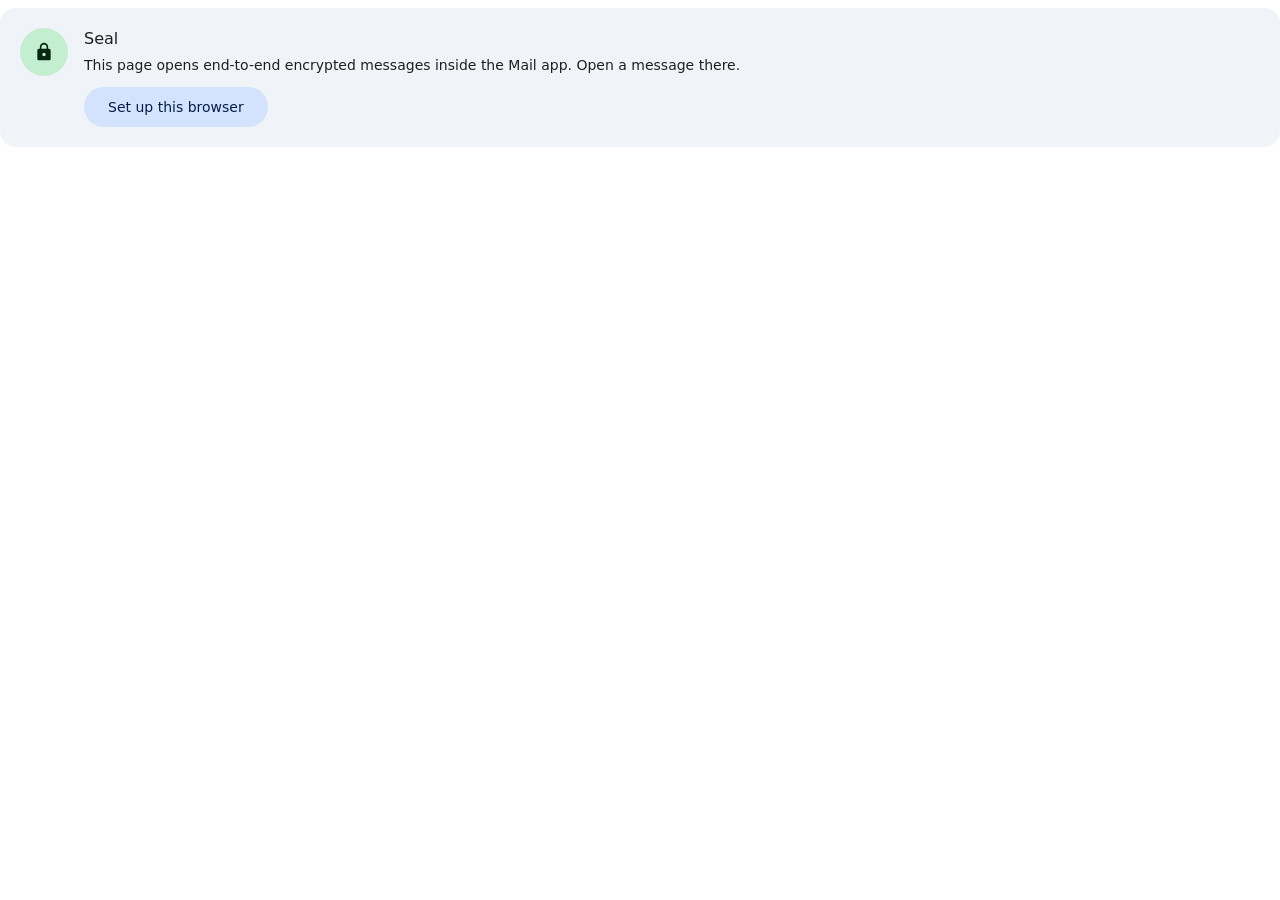
==== commit f1e80965: "Seal: the mark lights only for you and only on a whole composer; Send takes only what you wrote; key" ====
--- a/index.html
+++ b/index.html
@@ -7,10 +7,24 @@
 <meta name="referrer" content="no-referrer">
 <meta name="robots" content="noindex">
 <!-- No network at all beyond this site's own files: connect-src falls back to 'none'. -->
-<meta http-equiv="Content-Security-Policy" content="default-src 'none'; script-src 'self'; style-src 'self' 'unsafe-inline'; img-src 'self' data: blob:; frame-src 'self'; form-action 'none'; base-uri 'none'">
-<title>Mail Reader</title>
+<meta http-equiv="Content-Security-Policy" content="default-src 'none'; script-src 'self'; worker-src 'self'; style-src 'self' 'unsafe-inline'; img-src 'self' data: blob:; frame-src 'self'; form-action 'none'; base-uri 'none'">
+<title>Seal</title>
 <link rel="stylesheet" href="mail.css">
 <link rel="stylesheet" href="frame.css">
+<link rel="modulepreload" href="embed.mjs">
+<link rel="modulepreload" href="store.mjs">
+<link rel="modulepreload" href="mime.mjs">
+<link rel="modulepreload" href="sites.mjs">
+<link rel="modulepreload" href="width.mjs">
+<link rel="modulepreload" href="icons.mjs">
+<link rel="modulepreload" href="letter.mjs">
+<link rel="modulepreload" href="mark.mjs">
+<link rel="modulepreload" href="vault.mjs">
+<link rel="modulepreload" href="decrypt.mjs">
+<link rel="modulepreload" href="sealed-core.mjs">
+<link rel="modulepreload" href="seal.mjs">
+<link rel="modulepreload" href="keys.mjs">
+<link rel="icon" href="data:,">
 <script type="module" src="embed.mjs"></script>
 </head>
 <body class="embed"><main id="view"></main></body>
--- a/mail.css
+++ b/mail.css
@@ -1,5 +1,5 @@
-/* The Mail app's stylesheet, copied by make-styles.py from webmail/src/Assets.h. Do not edit here. */
-/* Tokens. Components use only these. */
+/* The Mail app's stylesheet, copied by make-styles.py from webmail/src/Assets.h, its rules for narrow windows
+   keyed to the window's width as the page tells it (html.narrow, .phone, .wide). Do not edit here. */
 :root{
 --c-bg:#f6f8fc;--c-surface:#fff;--c-surface-2:#f0f4f9;--c-surface-3:#e9eef6;--c-surface-4:#dde3ea;
 --c-text:#1f1f1f;--c-text-2:#444746;--c-text-3:#5f6368;
@@ -16,7 +16,9 @@
 --h-chip:20px;--h-sm:32px;--h-md:40px;--h-lg:48px;--h-xl:56px;--h-top:64px;--w-nav:256px;--w-who:180px;--w-time:72px;--w-text:880px;--icon:20px;--icon-sm:18px;
 --r-xs:4px;--r-sm:8px;--r-md:12px;--r-lg:16px;--r-xl:28px;--r-full:999px;
 --e-1:0 1px 2px rgba(60,64,67,.3),0 1px 3px 1px rgba(60,64,67,.15);--e-2:0 2px 6px 2px rgba(60,64,67,.15),0 1px 2px rgba(60,64,67,.3);--e-3:0 4px 8px 3px rgba(60,64,67,.15),0 1px 3px rgba(60,64,67,.3);
---ease:cubic-bezier(.2,0,0,1);--fast:150ms}
+--ease:cubic-bezier(.2,0,0,1);--fast:150ms;
+
+--ease-standard:cubic-bezier(.2,0,0,1);--ease-standard-decel:cubic-bezier(0,0,0,1);--ease-standard-accel:cubic-bezier(.3,0,1,1);--ease-emphasized-decel:cubic-bezier(.05,.7,.1,1);--ease-emphasized-accel:cubic-bezier(.3,0,.8,.15);--d-short1:50ms;--d-short2:100ms;--d-short3:150ms;--d-short4:200ms;--d-medium1:250ms;--d-medium2:300ms;--d-medium3:350ms;--d-medium4:400ms;--d-long1:450ms;--d-long2:500ms}
 @media (prefers-color-scheme:dark){:root{
 --c-bg:#131314;--c-surface:#1e1f20;--c-surface-2:#26282a;--c-surface-3:#2d2f31;--c-surface-4:#37393b;
 --c-text:#e3e3e3;--c-text-2:#c4c7c5;--c-text-3:#a8aaa8;--c-primary:#a8c7fa;--c-on-primary:#062e6f;--c-primary-soft:#004a77;--c-on-primary-soft:#c2e7ff;
@@ -26,19 +28,14 @@
 --cat-0:#a8c7fa;--cat-1:#6dd58c;--cat-2:#ffb870;--cat-3:#ffb4ab;--cat-4:#dbb8ff;--cat-5:#ffb0cd;--cat-6:#53dbc9;--cat-7:#b4cad6;--cat-8:#bac3ff;--cat-9:#d0bcff;--cat-10:#92ccff;--cat-11:#4fd8eb;--cat-12:#9cd67d;--cat-13:#c4d074;--cat-14:#f6be38;--cat-15:#ffb693;--cat-16:#e7bdb8;--cat-17:#c4c7c5;
 --c-brand:#2a64d6;--c-warn:#fdd663;--c-social:#8ab4f8;--c-promotions:#81c995;--c-updates:#fcad70;--c-updates-badge:#fcad70;--c-all:#c4c7c5;--c-forums:#d7aefb;--c-on-badge:#131314}}
 
-/* Base */
+
 *{box-sizing:border-box}
-/* A tap shows our own pressed state, never the browser's highlight box, and
-   the ring around a focused control is for the keyboard only. Hover styles
-   apply only where there is a pointer that hovers, so a touch screen does
-   not keep a tapped tab or row looking hovered. */
-html{-webkit-tap-highlight-color:transparent}
+
+html{-webkit-tap-highlight-color:transparent;background:var(--c-bg)}  
 :focus:not(:focus-visible){outline:none}
 .icon-button:active,.menu-item:active,.folders a:active,.text:active,.text-link:active,.tab:active,.dock-tab:active,.settings-nav a:active,
 .outlined:active,.fold-rows:active,.star:active,.imp:active{background-color:color-mix(in srgb,currentColor 10%,transparent)}html,body{margin:0;min-height:100%}
-/* Controls drawn as controls (a tab, a folder, a button that is a link) act
-   as in an app on a long press: no menu of the link, no text selection.
-   Plain links in text, and every field, keep what the browser does. */
+
 a[class]:not(.addr),button,summary,.folders a,.settings-nav a,.toolbar a,.pop a,.tabs a,.dock-tabs a{-webkit-touch-callout:none;-webkit-user-select:none;user-select:none}
 body{background:var(--c-bg);color:var(--c-text);font:var(--w-regular) var(--t-md)/var(--lh) var(--f-sans);-webkit-font-smoothing:antialiased;-webkit-text-size-adjust:100%}
 a{color:var(--c-primary);text-decoration:none}
@@ -49,7 +46,7 @@
 :focus-visible{outline:3px solid var(--c-primary);outline-offset:2px}
 [hidden]{display:none!important}
 
-/* Buttons: one shape each. Class names here are used for nothing else. */
+
 .filled,.tonal,.outlined,.text,.text-link{display:inline-flex;align-items:center;justify-content:center;gap:var(--s-2);height:var(--h-md);padding:0 var(--s-6);
 border:0;border-radius:var(--r-full);font-size:var(--t-md);font-weight:var(--w-medium);white-space:nowrap;cursor:pointer;text-decoration:none;
 transition:background-color var(--fast) var(--ease)}
@@ -57,8 +54,7 @@
 .tonal{background:var(--c-selected);color:var(--c-on-selected)}
 .outlined{border:1px solid var(--c-outline);background:transparent;color:var(--c-primary);padding:0 var(--s-6)}.outlined:has(> svg.i:first-child){padding-left:var(--s-4)}
 .text,.text-link{background:transparent;color:var(--c-primary);padding:0 var(--s-3)}
-/* Hover changes color, never adds a shadow: the button takes a little of its
-   text color, as Material 3 state layers do. */
+
 @media (hover:hover){.filled:not(:disabled):hover{background:color-mix(in srgb,var(--c-primary) 86%,var(--c-on-primary))}}
 @media (hover:hover){.filled.danger:not(:disabled):hover{background:color-mix(in srgb,var(--c-danger) 86%,var(--c-on-danger))}}
 @media (hover:hover){.tonal:not(:disabled):hover{background:color-mix(in srgb,var(--c-selected) 86%,var(--c-on-selected))}}@media (hover:hover){.outlined:hover,.text:hover,.text-link:hover{background:var(--c-hover)}}
@@ -84,7 +80,7 @@
 @media (hover:hover){.field :is(input,textarea,select):hover:not(:focus),.form.inline :is(input,select):hover:not(:focus),ul.rules input:hover:not(:focus){border-color:var(--c-text)}}
 .field input:focus,.field textarea:focus,.field select:focus,.form.inline input:focus,.form.inline select:focus,ul.rules input:focus{outline:0;border-color:var(--c-primary);box-shadow:inset 0 0 0 1px var(--c-primary)}
 
-/* Menus that open from a button (snooze, move, more, schedule) */
+
 .pop{position:relative;display:inline-block}
 .pop-card{position:absolute;left:0;top:calc(100% + var(--s-1));z-index:30;display:grid;gap:2px;min-width:220px;max-height:60dvh;overflow:auto;padding:var(--s-2);
 border-radius:var(--r-md);background:var(--c-surface);box-shadow:var(--e-2)}
@@ -98,7 +94,7 @@
 .pop[open] > summary::before{content:"";position:fixed;inset:0;z-index:29;cursor:default}
 .toolbar:has(.pop[open]){z-index:31}
 
-/* Top bar: menu, mark and name over the navigation, search over the content */
+
 .top{display:grid;grid-template-columns:var(--w-nav) minmax(0,1fr) auto;align-items:center;height:var(--h-top);padding:var(--s-2) var(--s-4) var(--s-2) 0}
 .logo-cell{display:flex;align-items:center;gap:var(--s-1);min-width:0;padding-left:14px}
 .menu{display:inline-grid;cursor:pointer}
@@ -122,12 +118,10 @@
 .avatar.t0,.avatar.t1,.avatar.t2,.avatar.t3,.avatar.t4,.avatar.t5,.avatar.t6,.avatar.t7{color:var(--c-on-tone)}
 .avatar .pic.loaded{background:var(--c-surface)}
 
-/* Navigation */
+
 .app{display:grid;grid-template-columns:var(--w-nav) minmax(0,1fr);align-items:start}
 .nav{position:sticky;top:var(--h-top);display:flex;flex-direction:column;height:calc(100dvh - var(--h-top));overflow:auto;padding:var(--s-1) 0 var(--s-4) var(--s-2)}
-/* Nothing in the column gives up its height to make the column fit (a flex
-   column squeezes the logo and the Compose button first): when it is taller
-   than the window it scrolls, with every part at its own size. */
+
 .nav > *{flex:none}
 .nav-brand{display:none}
 .compose-button{display:flex;align-items:center;gap:var(--s-3);height:var(--h-xl);margin:0 var(--s-2) var(--s-3) 0;padding:0 var(--s-6) 0 var(--s-4);border-radius:var(--r-lg);
@@ -145,13 +139,12 @@
 .group{margin:var(--s-4) 0 var(--s-1) var(--s-4);color:var(--c-text-2);font-size:var(--t-xs);font-weight:var(--w-medium)}
 .nav-end{display:flex;flex-direction:column;gap:var(--s-3);margin-top:auto;padding:var(--s-6) var(--s-6) 0 var(--s-4)}
 .nav-foot{display:flex;flex-direction:column;gap:var(--s-2);align-self:stretch;color:var(--c-text-3);font-size:var(--t-xs)}
-.nav-links{display:flex;flex-direction:column;gap:var(--s-3)}.nav-apps .short{display:none}
-/* On a phone the two links share a row, so the drawer fits the screen. */
-@media (max-width:840px){.nav-links{flex-direction:row;gap:var(--s-2)}.nav-links .nav-apps{flex:1 1 0;min-width:0;padding:0 var(--s-3)}.nav-apps .long{display:none}.nav-apps .short{display:inline}}
+.nav-links{display:flex;flex-direction:column;gap:var(--s-3)}.nav-apps .short{display:none}:root.narrow .nav-links{flex-direction:row;gap:var(--s-2)}:root.narrow .nav-links .nav-apps{flex:1 1 0;min-width:0;padding:0 var(--s-3)}:root.narrow .nav-apps .long{display:none}:root.narrow .nav-apps .short{display:inline}
+
 .nav-apps{display:flex;align-items:center;justify-content:center;gap:var(--s-2);height:var(--h-md);padding:0 var(--s-4);border-radius:var(--r-full);
 background:var(--c-surface-3);color:var(--c-text-2);font-size:var(--t-md);font-weight:var(--w-medium);white-space:nowrap}
 .nav-apps svg.i{width:var(--icon-sm);height:var(--icon-sm)}@media (hover:hover){.nav-apps:hover{background:var(--c-surface-4)}}.nav-apps.on{background:var(--c-selected);color:var(--c-on-selected)}
-/* Storage: blue while there is room, amber from 80 percent, red from 95 */
+
 progress.quota{display:block;width:100%;height:4px;border:0;border-radius:var(--r-full);background:var(--c-surface-4);overflow:hidden;
 -webkit-appearance:none;appearance:none}
 progress.quota::-webkit-progress-bar{background:var(--c-surface-4);border-radius:var(--r-full)}
@@ -160,20 +153,12 @@
 .nav-foot.high progress.quota::-webkit-progress-value{background:var(--c-warn)}.nav-foot.high progress.quota::-moz-progress-bar{background:var(--c-warn)}
 .nav-foot.full progress.quota::-webkit-progress-value{background:var(--c-danger)}.nav-foot.full progress.quota::-moz-progress-bar{background:var(--c-danger)}
 .nav-foot.full span{color:var(--c-danger)}
-/* The menu button folds the navigation to its icons on wide screens, as in
-   Gmail (body.rail, drawn by the server, so a page never opens unfolded and
-   then folds); on phones it opens the drawer (the checkbox). */
-/* The checkbox only holds the drawer's state and takes no room: drawn as a
-   checkbox, it would push the header down (input[type=checkbox] outranks a
-   class, hence the type here). */
-input[type=checkbox].nav-toggle{position:absolute;opacity:0;pointer-events:none}
-@media (min-width:841px){
-body.rail .app{grid-template-columns:72px minmax(0,1fr)}
-body.rail .folders .label,body.rail .count,body.rail .group,body.rail .nav-end,body.rail .compose-button span{display:none}
-body.rail .compose-button{width:52px;padding:0;justify-content:center}
-body.rail .folders a{width:48px;margin-left:2px;padding:0;justify-content:center;border-radius:var(--r-full)}}
-
-/* Content surface */
+
+
+input[type=checkbox].nav-toggle{position:absolute;opacity:0;pointer-events:none}:root.wide body.rail .app{grid-template-columns:72px minmax(0,1fr)}:root.wide body.rail .folders .label,:root.wide body.rail .count,:root.wide body.rail .group,:root.wide body.rail .nav-end,:root.wide body.rail .compose-button span{display:none}:root.wide body.rail .compose-button{width:52px;padding:0;justify-content:center}:root.wide body.rail .folders a{width:48px;margin-left:2px;padding:0;justify-content:center;border-radius:var(--r-full)}
+
+
+
 .content{min-width:0;padding:0 var(--s-4) var(--s-4) 0}
 .pane{min-height:calc(100dvh - var(--h-top) - var(--s-4));border-radius:var(--r-lg);background:var(--c-surface)}
 .toolbar{position:sticky;top:var(--h-top);z-index:5;display:flex;align-items:center;gap:var(--s-1);height:var(--h-lg);padding:0 var(--s-2) 0 var(--s-3);
@@ -184,7 +169,7 @@
 #bulk:not(.has-selection) .selected-tools,#bulk.has-selection .idle-tools,#bulk:not(.has-unread) .if-unread,#bulk.has-unread .if-read{display:none}
 #bulk:not(.has-unread.has-read) .menu-item[data-mixed]{display:none}
 
-/* Inbox tabs: Gmail's categories, each with its own color */
+
 .tabs{display:flex;padding:0 var(--s-2)}
 .tab{position:relative;display:flex;align-items:center;gap:var(--s-4);flex:0 1 256px;min-width:0;height:var(--h-xl);padding:0 var(--s-4);
 border-radius:var(--r-sm) var(--r-sm) 0 0;color:var(--c-text-2);font-weight:var(--w-medium)}
@@ -205,8 +190,7 @@
 .tab.dragging{z-index:5;background:var(--c-surface);box-shadow:var(--e-2);cursor:grabbing}
 .tabs.reordering .tab-edit{display:none!important}@media (hover:hover){.tabs.reordering .tab:not(.dragging):hover{background:transparent}}
 .tab-peek{overflow:hidden;text-overflow:ellipsis;white-space:nowrap;color:var(--c-text-3);font-size:var(--t-xs);font-weight:var(--w-regular)}
-/* When the categories scroll away under the toolbar, a compact copy docks in
-   it (app.js): where you are, what is new, one click to switch. */
+
 .dock-tabs{display:none;flex:0 1 auto;align-items:center;gap:2px;min-width:0;margin:0 var(--s-2);overflow-x:auto;scrollbar-width:none;overscroll-behavior:none}
 .dock-tabs::-webkit-scrollbar{display:none}
 .pane.docked .dock-tabs{display:flex;animation:dock-in 320ms cubic-bezier(.05,.7,.1,1)}
@@ -221,10 +205,7 @@
 .badge{flex:none;padding:0 var(--s-2);border-radius:var(--r-full);background:var(--tab,var(--c-primary));color:var(--c-on-badge);font-size:var(--t-xs);
 font-weight:var(--w-medium);line-height:var(--h-chip)}
 
-/* Message list: tone, not lines, tells rows apart. Every row has the same
-   fixed columns, so subjects line up. (Not one subgrid for the list: Safari
-   lays a subgrid row out alone when its hover actions appear, and its
-   columns drift.) */
+
 .list{display:flex;flex-direction:column;padding-bottom:var(--s-2)}
 .row{position:relative;display:grid;grid-template-columns:[check] 42px [star] 32px [imp] 36px [fold] 28px [open] minmax(0,1fr) [end];align-items:center;height:var(--h-md);padding:0 var(--s-4) 0 var(--s-3);
 background:var(--c-read);transition:background-color var(--fast) var(--ease)}
@@ -235,7 +216,7 @@
 @media (hover:hover){.star:hover,.imp:hover{background:var(--c-hover)}}.star.on{color:var(--c-star)}.imp.on{color:var(--c-important)}
 .star.on svg.i:last-of-type,.star:not(.on) svg.i:first-of-type,.imp.on svg.i:last-of-type,.imp:not(.on) svg.i:first-of-type{display:none}
 .row:not(.unread) .q-read,.row.unread .q-unread{display:none}
-/* A conversation unfolds under its row, one row for each message */
+
 .fold-rows{grid-column:fold;display:inline-grid;place-items:center;width:28px;height:28px;padding:0;border:0;border-radius:var(--r-full);
 background:transparent;color:var(--c-text-3);cursor:pointer}
 @media (hover:hover){.fold-rows:hover{background:var(--c-hover);color:var(--c-text)}}
@@ -243,13 +224,13 @@
 .subrows{display:flex;flex-direction:column}.row[hidden] + .subrows{display:none}
 .row.part .who{padding-left:var(--s-6)}.row.part .preview{margin-left:0}
 .list.wide .fold-rows,.list.wide .subrows{display:none}
-/* The list goes on: a quiet spinner while its next part loads */
+
 .list-more{display:grid;place-items:center;min-height:64px;padding:0 var(--s-4);color:var(--c-text-3);font-size:var(--t-xs);text-align:center}
 .list-more.loading::before{content:"";width:24px;height:24px;border:3px solid var(--c-surface-4);border-top-color:var(--c-primary);border-radius:var(--r-full);
 animation:spin 800ms linear infinite}
 .list-more.failed{color:var(--c-primary);cursor:pointer}
 @keyframes spin{to{transform:rotate(360deg)}}
-/* Swipes: the row moves aside over what it will do */
+
 .list{position:relative}
 .list[data-swipe-left] .row{touch-action:pan-y pinch-zoom}
 .row.swiping,.row.settling{z-index:3}.row.settling{transition:transform 180ms var(--ease)}
@@ -257,25 +238,13 @@
 background:var(--swipe);color:#fff;font-weight:var(--w-medium);pointer-events:none}
 .swipe-under[data-side=left]{flex-direction:row-reverse}
 .swipe-under svg.i{fill:currentColor;transition:transform 120ms var(--ease)}.swipe-under.ready svg.i{transform:scale(1.3)}
-.swipe-under.archive{--swipe:#1e8e3e}.swipe-under.delete{--swipe:#d93025}.swipe-under.read{--swipe:#1a73e8}.swipe-under.snooze{--swipe:#c26401}
-/* The wide list on a computer: picture, sender and time, subject, preview */
-@media (min-width:841px){
-.list.wide .row{display:block;height:auto;padding:0}
-.list.wide .row > input,.list.wide .row .imp,.list.wide .row .chip,.list.wide .row .clip{display:none}
-.list.wide .open{grid-template-columns:40px minmax(0,1fr) auto;grid-template-areas:"avatar who time" "avatar subject subject" "avatar preview preview";
-gap:2px var(--s-4);align-items:baseline;height:auto;padding:var(--s-3) var(--s-6)}
-.list.wide .row-avatar{display:inline-grid;grid-area:avatar;align-self:start;width:40px;height:40px;font-size:var(--t-lg)}
-.list.wide .who{grid-area:who;min-width:0;padding:0;font-size:var(--t-lg)}
-.list.wide .row time{grid-area:time;width:auto}
-.list.wide .msg{display:contents}
-.list.wide .subject,.list.wide .preview{min-width:0;overflow:hidden;white-space:nowrap;mask-image:linear-gradient(to left,transparent,#000 var(--s-6))}
-.list.wide .subject{grid-area:subject}.list.wide .preview{grid-area:preview;margin:0;padding-right:calc(var(--h-md) + var(--s-4));color:var(--c-text-3)}
-.list.wide .row > .star{position:absolute;right:var(--s-4);bottom:var(--s-2)}
-.list.wide .quick{top:var(--s-2);bottom:auto;right:var(--s-4)}}
-/* Rows are pressed, held and dragged over, never selected as text or held as links */
+.swipe-under.archive{--swipe:#1e8e3e}.swipe-under.delete{--swipe:#d93025}.swipe-under.read{--swipe:#1a73e8}.swipe-under.snooze{--swipe:#c26401}:root.wide .list.wide .row{display:block;height:auto;padding:0}:root.wide .list.wide .row > input,:root.wide .list.wide .row .imp,:root.wide .list.wide .row .chip,:root.wide .list.wide .row .clip{display:none}:root.wide .list.wide .open{grid-template-columns:40px minmax(0,1fr) auto;grid-template-areas:"avatar who time" "avatar subject subject" "avatar preview preview";
+gap:2px var(--s-4);align-items:baseline;height:auto;padding:var(--s-3) var(--s-6)}:root.wide .list.wide .row-avatar{display:inline-grid;grid-area:avatar;align-self:start;width:40px;height:40px;font-size:var(--t-lg)}:root.wide .list.wide .who{grid-area:who;min-width:0;padding:0;font-size:var(--t-lg)}:root.wide .list.wide .row time{grid-area:time;width:auto}:root.wide .list.wide .msg{display:contents}:root.wide .list.wide .subject,:root.wide .list.wide .preview{min-width:0;overflow:hidden;white-space:nowrap;mask-image:linear-gradient(to left,transparent,#000 var(--s-6))}:root.wide .list.wide .subject{grid-area:subject}:root.wide .list.wide .preview{grid-area:preview;margin:0;padding-right:calc(var(--h-md) + var(--s-4));color:var(--c-text-3)}:root.wide .list.wide .row > .star{position:absolute;right:var(--s-4);bottom:var(--s-2)}:root.wide .list.wide .quick{top:var(--s-2);bottom:auto;right:var(--s-4)}
+
+
 .list,.contact-list{-webkit-user-select:none;user-select:none;-webkit-touch-callout:none}
 .pick-clear,.picked-count,.pick-all,.menu-item[data-phone]{display:none}.picked-count{min-width:24px;font-size:var(--t-lg);font-weight:var(--w-medium)}
-/* A picked row's picture turns into a check */
+
 .row:has(> input:checked) .avatar,.contact-row:has(> input:checked) .avatar{background:var(--c-primary);color:transparent}
 .row:has(> input:checked) .avatar .pic,.contact-row:has(> input:checked) .avatar .pic{opacity:0}
 .row:has(> input:checked) .avatar::after,.contact-row:has(> input:checked) .avatar::after{content:"";position:absolute;inset:0;background:var(--c-on-primary);
@@ -285,8 +254,7 @@
 align-items:center;min-width:0;height:100%;color:var(--c-text)}
 .who{grid-column:who;min-width:88px;padding:0 var(--s-4) 0 var(--s-2);overflow:hidden;text-overflow:ellipsis;white-space:nowrap}
 .n{margin-left:var(--s-1);color:var(--c-text-3);font-size:var(--t-xs);font-weight:var(--w-regular)}
-/* The end fades rather than ending in an ellipsis: Safari shows the whole
-   text of a block cut by an ellipsis as a tooltip. */
+
 .msg{grid-column:msg;min-width:0;overflow:hidden;white-space:nowrap;text-align:left;color:var(--c-text-3);mask-image:linear-gradient(to left,transparent,#000 var(--s-6))}
 .subject{color:var(--c-text)}.preview{margin-left:var(--s-2)}
 .row.unread .who,.row.unread .subject,.row.unread time{color:var(--c-text);font-weight:var(--w-bold)}
@@ -301,13 +269,13 @@
 .row-avatar{display:none}
 .empty{grid-column:1 / -1;padding:var(--s-9) var(--s-6);text-align:center;color:var(--c-text-2)}
 
-/* Reading: subject, sender and text share one left edge */
+
 .thread{padding:var(--s-4) var(--s-6) var(--s-7)}
 .subject-line{display:flex;align-items:center;gap:var(--s-2);margin:0 0 var(--s-4);padding:0 var(--s-2) 0 var(--s-4)}
 .subject-line h1{flex:0 1 auto;min-width:0;overflow-wrap:anywhere}
 details.mail{position:relative;margin:0 0 var(--s-2);padding:var(--s-2) var(--s-4);border-radius:var(--r-md);background:var(--c-surface-2)}
 details.mail[open]{padding-bottom:var(--s-4);background:var(--c-surface)}
-/* Folded middle of a long conversation: one quiet row that opens in place */
+
 details.fold{margin:0 0 var(--s-2)}details.fold[open] > summary{display:none}
 .more-messages{display:flex;align-items:center;gap:var(--s-3);min-height:var(--h-md);padding:0 var(--s-4);border-radius:var(--r-full);
 background:var(--c-surface-3);color:var(--c-text-2);font-weight:var(--w-medium);cursor:pointer;list-style:none}
@@ -321,8 +289,10 @@
 details.mail .avatar{width:var(--h-md);height:var(--h-md);font-size:var(--t-lg)}
 .sender{flex:1;min-width:0}.sender b{font-weight:var(--w-bold)}.addr{color:var(--c-text-3);font-size:var(--t-xs)}
 .from-line{display:flex;flex-wrap:wrap;align-items:baseline;gap:var(--s-2)}
+
+details.mail:not([open]) > summary [formaction="/unsubscribe"]{display:none}
 .to{display:flex;flex-wrap:wrap;align-items:center;gap:var(--s-1);margin-top:var(--s-1);color:var(--c-text-3);font-size:var(--t-xs)}.when-inline{display:none}
-/* Who a message went to: one short line that opens the whole list */
+
 .to-toggle{display:inline-flex;align-items:center;gap:2px;max-width:100%;min-height:24px;padding:0;border:0;background:transparent;
 color:var(--c-text-3);font-size:var(--t-xs);cursor:pointer;white-space:nowrap}
 .to-toggle svg.i{flex:none;width:18px;height:18px;fill:currentColor;transition:transform var(--fast) var(--ease)}
@@ -345,8 +315,8 @@
 details.mail.flash{box-shadow:0 0 0 2px var(--c-primary)}
 details.mail[open] .snippet{display:none}
 .mail-side{display:flex;align-items:center;gap:var(--s-1);flex:none;margin:calc(-1 * var(--s-1)) calc(-1 * var(--s-2)) 0 0}
-.mail-side time{margin-right:var(--s-1);color:var(--c-text-3);font-size:var(--t-xs);white-space:nowrap}
-@media (min-width:841px){.mail-side time{min-width:128px;text-align:right}}
+.mail-side time{margin-right:var(--s-1);color:var(--c-text-3);font-size:var(--t-xs);white-space:nowrap}:root.wide .mail-side time{min-width:128px;text-align:right}
+
 details.mail:not([open]) .mail-side .reply,details.mail:not([open]) .mail-side .pop{display:none}
 .mail-body{padding:var(--s-1) 0 0 calc(var(--h-md) + var(--s-3))}
 .mail-frame{display:block;width:100%;border:0;border-radius:var(--r-sm);background:var(--c-frame);visibility:hidden}
@@ -368,10 +338,11 @@
 .mail-actions{display:flex;flex-wrap:wrap;align-items:center;gap:var(--s-2);margin-top:var(--s-4)}
 blockquote{margin:var(--s-2) 0;padding:var(--s-2) var(--s-3);border-radius:var(--r-sm);background:var(--c-surface-2);color:var(--c-text-2)}
 
-/* Writing: the header lines in one quiet block; the message takes the rest */
+blockquote:is([style*="border: none"],[style*="border:none"]){background:none;border-radius:0;color:inherit}
+
+
 .pane.composer{display:flex;flex-direction:column;height:calc(100dvh - var(--h-top) - var(--s-4));min-height:440px;padding:0 var(--s-4) var(--s-2)}
-/* When room runs short (a phone's keyboard opens) only the message gives way;
-   the header lines, the formatting bar and the buttons keep their size. */
+
 .pane.composer > :not(.editor,textarea){flex-shrink:0}
 .composer-head{display:flex;align-items:center;gap:var(--s-3);min-height:var(--h-lg);padding:0 var(--s-2)}
 .composer-head h1{font-size:var(--t-lg);font-weight:var(--w-medium);white-space:nowrap}
@@ -379,7 +350,7 @@
 .composer-head .from{margin-left:auto;overflow:hidden;text-overflow:ellipsis;white-space:nowrap;color:var(--c-text-3);font-size:var(--t-xs)}
 .fields{display:flex;flex-direction:column;padding:var(--s-1) 0;border-radius:var(--r-md);background:var(--c-surface-2)}
 .line{position:relative;display:flex;align-items:center;gap:var(--s-3);min-height:var(--h-md);padding:0 var(--s-2) 0 var(--s-4)}
-/* Our dropdowns: a field like the text fields, and our menu */
+
 .select-pop{display:block;position:relative;min-width:0}
 ul.rules .select-pop,.form.inline .select-pop{display:inline-block}
 .select-field{display:flex;align-items:center;justify-content:space-between;gap:var(--s-2);min-height:var(--h-md);padding:0 var(--s-2) 0 var(--s-3);
@@ -389,7 +360,7 @@
 .select-field:focus-visible,.select-pop[open] > .select-field{outline:0;border-color:var(--c-primary);box-shadow:inset 0 0 0 1px var(--c-primary)}
 .select-pop .menu-item[aria-selected=true]{background:var(--c-selected);color:var(--c-on-selected)}
 
-/* Dialogs, Material 3 basic dialog */
+
 dialog.ask{width:min(400px,calc(100vw - 48px));padding:var(--s-6);border:0;border-radius:var(--r-xl);
 background:var(--c-surface);color:var(--c-text);box-shadow:var(--e-3);animation:ask-in 260ms cubic-bezier(.05,.7,.1,1)}
 dialog.ask::backdrop{background:rgba(0,0,0,.32);animation:fade-in 200ms ease-out}
@@ -398,24 +369,24 @@
 dialog.ask.closing{animation:ask-out 140ms ease-in forwards}dialog.ask.closing::backdrop{opacity:0;transition:opacity 140ms}
 @keyframes ask-in{from{opacity:0;transform:scale(.92)}}@keyframes ask-out{to{opacity:0;transform:scale(.96)}}@keyframes fade-in{from{opacity:0}}
 @media (prefers-reduced-motion:reduce){dialog.ask,dialog.ask::backdrop,dialog.ask.closing{animation:none}}
-/* Suggestions under To, Cc and Bcc: on a computer a menu over the lines
-   below, as in Gmail, so nothing moves; on a phone they push Subject down
-   instead, so a tap meant for it never lands on a person. */
+
 .suggest{position:absolute;top:100%;left:calc(var(--s-4) + 56px + var(--s-3));z-index:6;width:min(480px,calc(100% - var(--s-4) - 56px - var(--s-3) - var(--s-2)));
 max-height:min(312px,50dvh);overflow:auto;overscroll-behavior:contain;padding:var(--s-1) 0;border-radius:var(--r-md);background:var(--c-surface);box-shadow:var(--e-2)}
 .suggestion{display:flex;align-items:center;gap:var(--s-3);min-height:var(--h-lg);padding:var(--s-1) var(--s-4);cursor:pointer}
 .suggestion.on{background:var(--c-row-hover)}
 .suggestion .avatar{flex:none;width:32px;height:32px;font-size:var(--t-md)}
-.suggestion > span:last-child{display:flex;flex-direction:column;min-width:0}
+.suggestion > .suggestion-text{display:flex;flex-direction:column;min-width:0}
 .suggestion b,.suggestion small{overflow:hidden;text-overflow:ellipsis;white-space:nowrap}
 .suggestion b{font-weight:var(--w-regular);color:var(--c-text)}.suggestion small{color:var(--c-text-3);font-size:var(--t-xs)}
 .suggestion mark{background:none;color:inherit;font-weight:var(--w-bold)}
+
+.keys-tag{display:inline-flex;flex:none;align-items:center;gap:var(--s-1);margin-left:auto;padding-left:var(--s-2);color:var(--c-text-2);font-size:var(--t-xs);font-weight:var(--w-medium);white-space:nowrap}
+.keys-tag svg.i{width:16px;height:16px;fill:currentColor}
+@media (max-width:480px){.keys-tag > span{position:absolute;width:1px;height:1px;overflow:hidden;clip-path:inset(50%)}}
 .line > label{flex:0 0 56px;color:var(--c-text-3);white-space:nowrap;cursor:text}.line:focus-within > label{color:var(--c-primary)}
 .line input{flex:1;min-width:0;height:var(--h-md);border:0;outline:0;background:transparent;font-size:var(--t-md)}
 .reveal{display:flex;gap:var(--s-1)}
-/* To, Cc and Bcc: each address a chip (a Material 3 input chip), then the
-   field for the next one with Cc and Bcc after it. The chips take the whole
-   width and wrap, the line grows, and its label stays on the first row. */
+
 .recipients{display:flex;flex:1;flex-wrap:wrap;align-items:center;gap:var(--s-1);min-width:0;padding:var(--s-1) 0}
 .typing{display:flex;flex:1 0 auto;align-items:center;gap:var(--s-2);max-width:100%}
 .line .recipients input{flex:1 0 96px;width:96px;min-width:0;height:var(--h-sm)}
@@ -434,14 +405,12 @@
 background:var(--c-surface);font:var(--t-md)/1.55 var(--f-sans);overflow:auto;resize:none;overflow-wrap:anywhere}
 .editor:focus-visible,.pane.composer textarea:focus-visible{outline:0}
 .composer-actions{display:flex;flex-wrap:wrap;align-items:center;gap:var(--s-2);padding-top:var(--s-2)}
-/* The formatting bar: its own row above Send, groups set apart by space */
+
 .editor-tools{display:flex;flex-wrap:wrap;align-items:center;gap:var(--s-1) var(--s-4);margin-top:var(--s-2);padding:var(--s-1) var(--s-2);
 border-radius:var(--r-md);background:var(--c-surface-2)}
 .tool-group{display:inline-flex;align-items:center;gap:2px}
 .editor-tools .icon-button{width:var(--h-sm);height:var(--h-sm)}.editor-tools .icon-button svg.i{width:var(--icon-sm);height:var(--icon-sm)}
-/* What is under the caret shows in the bar, as in Gmail: Bold lit inside
-   bold text, a list button inside its list; the size and alignment menus
-   mark the current one. */
+
 .editor-tools .icon-button[aria-pressed=true]{background:var(--c-selected);color:var(--c-on-selected)}
 @media (hover:hover){.editor-tools .icon-button[aria-pressed=true]:hover{background:color-mix(in srgb,var(--c-selected) 86%,var(--c-on-selected))}}
 .editor-tools .menu-item[aria-checked=true]{background:var(--c-selected);color:var(--c-on-selected)}.editor-tools .menu-item[aria-checked=true] svg.i{fill:var(--c-on-selected)}
@@ -456,10 +425,18 @@
 .table-grid{display:grid;grid-template-columns:repeat(8,20px);gap:4px;padding:var(--s-1) var(--s-3) var(--s-3)}
 .table-grid button{width:20px;height:20px;padding:0;border:1px solid var(--c-surface-4);border-radius:var(--r-xs);background:var(--c-surface);cursor:pointer}
 .table-grid button.on{border-color:var(--c-primary);background:var(--c-selected)}
+
+.table-grid{touch-action:none}
+
+.marks-layer{position:absolute;z-index:1;overflow:hidden;pointer-events:none;-webkit-user-select:none;user-select:none}
+.marks-layer .mark{position:absolute;display:flex;align-items:center;justify-content:center;color:var(--c-primary);opacity:.75;
+  font-family:var(--f-sans);font-weight:var(--w-regular);font-style:normal;line-height:1;white-space:pre}
+.marks-layer .mark.end{justify-content:flex-start;width:auto!important;padding-left:2px}
+.marks-layer .mark.at{justify-content:center;width:auto!important;translate:-50% 0}
+@media (pointer:coarse){.table-grid{grid-template-columns:repeat(8,28px);gap:6px}.table-grid button{width:28px;height:28px}}
 .editor table{border-collapse:collapse}.editor td,.editor th{min-width:40px}
 .editor img{max-width:100%;height:auto;border-radius:var(--r-xs);vertical-align:bottom;cursor:pointer}
-/* A chosen picture: its frame with four grips, and over it a bar (a
-   Material 3 floating toolbar). */
+
 .picture-frame{position:absolute;z-index:4;pointer-events:none;outline:2px solid var(--c-primary);outline-offset:1px;border-radius:var(--r-xs)}
 .picture-frame .grip{position:absolute;width:14px;height:14px;border:2px solid var(--c-primary);border-radius:var(--r-full);background:var(--c-surface);pointer-events:auto;touch-action:none}
 .picture-frame .grip::after{content:"";position:absolute;inset:-9px}
@@ -468,8 +445,7 @@
 .picture-tools{position:absolute;z-index:7;display:flex;align-items:center;gap:2px;padding:var(--s-1);border-radius:var(--r-full);background:var(--c-surface);box-shadow:var(--e-2)}
 .picture-tools .pop-card{min-width:200px}
 .turned svg.i{transform:rotate(90deg)}
-/* The picture editor: a large dialog, full screen on a phone. Crop and Draw
-   are segmented buttons; the shapes are filter chips. */
+
 dialog.picture-editor{display:grid;grid-template-rows:auto minmax(0,1fr) auto;width:min(1040px,calc(100vw - 48px));height:min(760px,calc(100dvh - 48px));
 max-width:none;max-height:none;padding:0;border:0;border-radius:var(--r-xl);background:var(--c-surface);color:var(--c-text);box-shadow:var(--e-3);overflow:hidden}
 dialog.picture-editor:not([open]){display:none}
@@ -514,7 +490,7 @@
 background:color-mix(in srgb,var(--c-primary-soft) 70%,transparent);color:var(--c-on-primary-soft);font-size:var(--t-lg);font-weight:var(--w-medium);pointer-events:none}
 .drop-hint span{display:inline-flex;align-items:center;gap:var(--s-2)}
 
-/* Settings: the sections on the left, one at a time on the right */
+
 .settings-layout{display:grid;grid-template-columns:232px minmax(0,1fr);gap:var(--s-6);align-items:start;max-width:1120px}
 .settings-nav{position:sticky;top:var(--h-top);display:flex;flex-direction:column;gap:2px;padding:var(--s-2) 0 var(--s-6)}
 .settings-nav .page-title{margin:var(--s-1) 0 var(--s-3) var(--s-4)}
@@ -523,17 +499,15 @@
 .settings-nav svg.i{fill:var(--c-text-2)}.settings-nav a.on svg.i{fill:var(--c-on-selected)}
 .settings-layout .settings{max-width:none;padding-top:var(--s-2)}
 
-/* Settings, contacts and the server page */
+
 .settings{max-width:var(--w-text);padding:var(--s-2) 0 var(--s-7)}.page-title{margin:var(--s-1) 0 var(--s-4) var(--s-4)}
 .card{margin:0 0 var(--s-3);padding:var(--s-5) var(--s-6);border-radius:var(--r-md);background:var(--c-surface)}
 .form{display:grid;gap:var(--s-4);max-width:640px}.form.inline{display:flex;flex-wrap:wrap;align-items:center;gap:var(--s-2);max-width:none}
 .form.inline input[type=text],.form.inline select{width:auto;min-width:140px}
-/* Tooltips: Material 3 plain tooltips (app.js shows them for titles). */
+
 .tooltip{position:fixed;z-index:60;max-width:240px;padding:4px 8px;border-radius:var(--r-xs);background:var(--c-inverse);color:var(--c-on-inverse);
 font-size:var(--t-xs);line-height:16px;pointer-events:none;animation:fade-in 150ms var(--ease)}
-/* Text fields: Material 3 outlined fields. The label sits inside and rises
-   onto the outline when the field is focused or holds something (app.js gives
-   an empty placeholder to fields that have none, so the style can tell). */
+
 .field{position:relative;display:block;color:var(--c-text-2);font-size:var(--t-lg)}.field textarea{display:block;resize:vertical}
 .field > span{position:absolute;top:28px;left:12px;z-index:1;max-width:calc(100% - 24px);padding:0 4px;overflow:hidden;text-overflow:ellipsis;white-space:nowrap;
 background:var(--field-bg,var(--c-surface));color:var(--c-text-2);font-size:var(--t-lg);line-height:24px;transform:translateY(-50%);pointer-events:none;
@@ -543,7 +517,7 @@
 .field:focus-within > span{color:var(--c-primary)}
 .field input::placeholder,.field textarea::placeholder{color:transparent}.field:focus-within input::placeholder,.field:focus-within textarea::placeholder{color:var(--c-text-3)}
 fieldset.choice{display:grid;gap:0;margin:0;padding:0;border:0}fieldset.choice legend{margin-bottom:var(--s-1);color:var(--c-text-2);font-size:var(--t-xs)}
-/* Each choice a row as tall as its control's state layer (48 px on a phone), the whole row its target. */
+
 fieldset.choice label{display:flex;align-items:center;gap:var(--s-4);min-height:var(--h-md);cursor:pointer}
 .actions{display:flex;gap:var(--s-3)}.actions.spread{justify-content:space-between;align-items:center}.hint{color:var(--c-text-3);font-size:var(--t-xs)}
 ul.rules{display:flex;flex-direction:column;gap:var(--s-2);margin:0 0 var(--s-4);padding:0;list-style:none}
@@ -557,7 +531,7 @@
 table.plain td{border-radius:0 var(--r-sm) var(--r-sm) 0}.good{color:var(--c-good)}.bad{color:var(--c-danger)}
 .toolbar-title{margin:0 var(--s-2) 0 var(--s-1);font-size:var(--t-2xl)}
 .contact-search input{min-height:var(--h-sm);width:240px;padding:0 var(--s-3);border:0;border-radius:var(--r-full);background:var(--c-surface-2)}
-/* Contacts: the list, and the chosen person in a panel beside it */
+
 .contacts-body{display:grid;grid-template-columns:minmax(0,1fr);align-items:start}
 .contacts-body.has-panel{grid-template-columns:minmax(0,1fr) clamp(380px,38%,500px);column-gap:var(--s-6)}
 .contacts-body.has-panel .contact-company{display:none}
@@ -595,8 +569,7 @@
 .field.with-icon > svg.i{grid-row:1;margin-top:18px;fill:var(--c-text-2)}.field.with-icon > span{left:calc(20px + var(--s-3) + 12px);max-width:calc(100% - 20px - var(--s-3) - 24px)}
 .field.with-icon > input,.field.with-icon > textarea{grid-column:2}
 .contact-panel,.category-item{--field-bg:var(--c-surface-2)}
-/* A dropdown in a field (our own, over a hidden select) is the same 56 px
-   outlined field, its label always on the outline. */
+
 .field:has(> .select-pop) > span{top:0;font-size:var(--t-xs);line-height:16px}
 .field > .select-pop .select-field{min-height:var(--h-xl);padding:0 var(--s-3) 0 var(--s-4)}
 .toolbar .import{display:contents}
@@ -640,9 +613,16 @@
 .avatar.large{width:72px;height:72px;font-size:28px}
 .photo-actions{display:flex;flex-wrap:wrap;align-items:center;gap:var(--s-2)}.photo-actions .hint{flex-basis:100%;margin:0}
 
-/* The account menu (Material 3): the mailbox of the page on top with its
-   profile, the other mailboxes signed in here with their unread mail, then
-   adding one and signing out. */
+.signature-field .signature-tools{flex-wrap:wrap;overflow:visible;margin:0 0 var(--s-2)}
+.field.signature-field > span{position:static;display:block;max-width:none;margin:0 0 var(--s-2);padding:0;background:none;font-size:var(--t-md);line-height:20px;transform:none}.signature-tools .pop-card{min-width:168px}.signature-tools .swatches{grid-template-columns:repeat(5,24px)}
+.signature-editor{min-height:112px;max-height:360px;overflow:auto;padding:var(--s-3) var(--s-4);border:1px solid var(--c-outline);border-radius:var(--r-xs);
+color:var(--c-text);font:var(--t-md)/1.55 var(--f-sans);overflow-wrap:anywhere}
+.signature-editor:focus{outline:0;border-color:var(--c-primary);box-shadow:inset 0 0 0 1px var(--c-primary)}
+@media (hover:hover){.signature-editor:hover:not(:focus){border-color:var(--c-text)}}
+.signature-editor a{color:var(--c-primary)}.signature-editor p{margin:0}
+.field textarea.signature-code{min-height:112px;font:13px/1.55 ui-monospace,SFMono-Regular,Menlo,monospace}
+
+
 .accounts > summary{list-style:none;cursor:pointer}.accounts > summary::-webkit-details-marker{display:none}
 .pop-card.account-menu{width:min(352px,calc(100vw - 2 * var(--s-4)));padding:var(--s-2) 0;border-radius:var(--r-xl)}
 .account-now{display:grid;justify-items:center;gap:var(--s-2);padding:var(--s-4) var(--s-4) var(--s-3);text-align:center}
@@ -658,7 +638,7 @@
 .account-unread{margin-top:calc(-1 * var(--s-1));color:var(--c-text-2);font-size:var(--t-xs)}
 @media (hover:hover){.account:hover{background:var(--c-hover)}}.account:active{background:color-mix(in srgb,var(--c-text) 10%,transparent)}
 .account-menu .menu-item{width:100%}
-/* Settings, Accounts: the mailboxes in the order of their addresses */
+
 .account-order{display:flex;flex-direction:column;gap:var(--s-1);margin:0 0 var(--s-4);padding:0;list-style:none}
 .account-row{display:flex;align-items:center;gap:var(--s-3);min-height:var(--h-xl);padding:var(--s-1) var(--s-1) var(--s-1) var(--s-3);border-radius:var(--r-md);background:var(--c-surface-2)}
 .account-text{display:flex;flex:1;flex-direction:column;min-width:0}
@@ -666,9 +646,7 @@
 .account-text small{overflow:hidden;text-overflow:ellipsis;white-space:nowrap;color:var(--c-text-3);font-size:var(--t-xs)}
 .account-row .icon-button[disabled]{opacity:.38;cursor:default}
 
-/* Notices: Material 3 snackbars, on the inverse surface with the action in
-   inverse primary. With Undo, a line runs out round the edge as the time to
-   undo passes. */
+
 .snackbar{position:fixed;left:var(--s-6);bottom:var(--s-6);z-index:40;display:flex;align-items:center;gap:var(--s-2);min-height:var(--h-lg);
 max-width:min(560px,calc(100vw - 2 * var(--s-6)));margin:0;padding:0 var(--s-2) 0 var(--s-4);border-radius:var(--r-xs);
 background:var(--c-inverse);color:var(--c-on-inverse);font-size:var(--t-md);line-height:20px;box-shadow:var(--e-3);
@@ -680,8 +658,7 @@
 color:var(--c-inverse-accent);font:inherit;font-weight:var(--w-medium);cursor:pointer}
 @media (hover:hover){.snack-action:hover{background:color-mix(in srgb,var(--c-inverse-accent) 8%,transparent)}}
 .snack-action:active{background:color-mix(in srgb,var(--c-inverse-accent) 12%,transparent)}
-/* A notice with an action is that action all over: a press anywhere on it
-   undoes, with the press shown on the whole notice. */
+
 .snackbar:has(.snack-action){cursor:pointer;-webkit-user-select:none;user-select:none;touch-action:manipulation}
 .snackbar:has(.snack-action):active{background:color-mix(in srgb,var(--c-on-inverse) 12%,var(--c-inverse))}
 @media (hover:hover){.snackbar:has(.snack-action):hover{background:color-mix(in srgb,var(--c-on-inverse) 8%,var(--c-inverse))}}
@@ -689,55 +666,67 @@
 .snack-edge path{fill:none;stroke:var(--c-inverse-accent);stroke-width:3;stroke-dasharray:100 100;animation:snack-run linear forwards}
 @keyframes snack-run{to{stroke-dashoffset:-100}}
 @media (prefers-reduced-motion:reduce){.snackbar{animation:none;transition:none}}
+
+body:has(form.composer.e2e-on) .snackbar{top:calc(var(--h-top) + var(--s-2));bottom:auto;animation-name:snack-down}
+body:has(form.composer.e2e-on) .snackbar.leaving{transform:translateY(-4px)}
+@keyframes snack-down{from{opacity:0;transform:translateY(-8px)}}:root.wide body:has(form.composer.e2e-on) .snackbar{left:50%;translate:-50% 0}
+
+.attachments.outside .attachment{background:var(--c-warn-soft);color:var(--c-on-warn-soft)}
+
+.outbox{padding:var(--s-2) var(--s-6) var(--s-6)}.outbox .page-title{margin:var(--s-3) 0 var(--s-2)}
+.outbox .hint{max-width:72ch;margin:0 0 var(--s-4);color:var(--c-text-2);text-wrap:pretty}
+.outbox-list{display:flex;flex-direction:column;gap:var(--s-2);margin:0 0 var(--s-2);padding:0;list-style:none}.outbox-list[hidden]{display:none}
+.outbox-item{display:flex;align-items:center;gap:var(--s-3);padding:var(--s-3) var(--s-2) var(--s-3) var(--s-4);border-radius:var(--r-md);background:var(--c-surface-2)}
+.outbox-item > svg.i{flex:none;fill:var(--c-text-2)}
+.outbox-text{display:flex;flex:1;flex-direction:column;gap:2px;min-width:0}
+.outbox-text b{overflow:hidden;font-weight:var(--w-medium);text-overflow:ellipsis;white-space:nowrap}
+.outbox-text span,.outbox-text small{color:var(--c-text-2);font-size:var(--t-md)}
+.outbox-actions{display:flex;flex:none;gap:var(--s-1)}
+.outbox-empty{margin:var(--s-6) 0;color:var(--c-text-2);text-align:center}:root.phone .outbox{padding:var(--s-2) var(--s-3) var(--s-6)}:root.phone .outbox-item{flex-wrap:wrap}:root.phone .outbox-actions{justify-content:flex-end;width:100%}
+
 .loading{position:fixed;top:var(--s-2);left:50%;z-index:60;transform:translateX(-50%);padding:var(--s-1) var(--s-4);border-radius:var(--r-full);
 background:var(--c-inverse);color:var(--c-on-inverse);font-size:var(--t-xs);font-weight:var(--w-medium);box-shadow:var(--e-2);pointer-events:none}.snackbar.error{background:var(--c-danger-soft);color:var(--c-on-danger-soft)}.snackbar.inline{position:static;max-width:none;margin:0 0 var(--s-4)}
 .alert{margin:0 0 var(--s-3);padding:var(--s-3) var(--s-4);border-radius:var(--r-md);background:var(--c-danger-soft);color:var(--c-on-danger-soft)}
 
-/* Sign in */
+
 body.bare{display:grid;place-items:center;min-height:100dvh;padding:var(--s-6)}
 body.bare main.card{width:100%;max-width:440px;margin:0;padding:calc(2 * var(--s-5));border-radius:var(--r-xl)}
 .brandmark{display:flex;align-items:center}.brandmark svg.brand-badge{height:36px}
 body.bare h1{margin:var(--s-6) 0 var(--s-1);font-size:var(--t-3xl)}p.sub{margin:0 0 var(--s-6);color:var(--c-text-2)}body.bare .filled{justify-self:end}
 .code-input{font-size:var(--t-3xl)!important;letter-spacing:.3em;text-align:center}
 
-/* Line breaks: labels never wrap, headings balance, prose avoids lone words */
+
 h1,h2,.page-title,legend{text-wrap:balance}
 p,.hint,.alert,ul.rules li span,.field > span,fieldset.choice label,.snackbar span,.empty{text-wrap:pretty}
 .folders a,.compose-button,.fab,.logo,.who,.tab{white-space:nowrap}
 
-/* Printing a conversation */
+
 @media print{.no-print,.top,.nav,.toolbar,.fab,.mail-actions,.mail-side,.snackbar,.scrim,.notice-strip{display:none!important}
 body.print-one details.mail:not(.printing),body.print-one .more-messages,body.print-one .subject-line > :not(h1){display:none!important}
 .app{display:block}.content{padding:0}.pane{min-height:0;border-radius:0}body{background:#fff}details.mail{background:#fff}
 .top,.toolbar{position:static}.pane{overflow:visible}}
 
-/* The page itself scrolls (so the browser keeps its own overscroll and
-   pull to refresh); the header and the left column stay in place by
-   sticking, and a pane's toolbar sticks under the header. */
+
 .top{position:sticky;top:0;z-index:30;background:var(--c-bg)}
 .pane{overflow:clip}
-/* The page bounces only where that means something: pulled down at the very
-   top, which reloads it. Not sideways, and not at the bottom (once the page
-   has scrolled, app.js marks it). Strips, menus and sheets scroll on their
-   own and never pull the page or stretch. */
+
 html{overscroll-behavior-x:none}html.scrolled{overscroll-behavior-y:none}
 .tabs,.editor-tools,.pop-card,.suggest,.nav,.settings-nav{overscroll-behavior:none}
-/* Strips that scroll sideways (categories, the formatting bar, the Settings
-   sections on a phone) show no scrollbar; they are swiped or dragged. */
+
 .tabs,.editor-tools,.settings-nav,.dock-tabs{scrollbar-width:none}
 .tabs::-webkit-scrollbar,.editor-tools::-webkit-scrollbar,.settings-nav::-webkit-scrollbar,.dock-tabs::-webkit-scrollbar{display:none}
 
-/* Parts that exist only on narrow screens */
+
 .scrim,.fab{display:none}
 
-/* Narrow screens */
-/* Public pages (the encryption guide) */
+
+
 .public-top{display:flex;align-items:center;gap:var(--s-3);height:var(--h-top);padding:0 var(--s-6)}
 .public-logo{display:flex}.public-top .brand-badge{display:block;height:28px;width:auto}
 .public-domain{color:var(--c-text-2);font-size:var(--t-lg)}
 .public-main{max-width:var(--w-text);margin:0 auto;padding:var(--s-2) var(--s-4) var(--s-8)}
 .public-main .card p,.security .card p{margin:0 0 var(--s-3)}.public-main .card p:last-child,.security .card p:last-child{margin-bottom:0}
-/* The way a message travels: places, and the stretches between them */
+
 .flow{margin:var(--s-4) 0;padding:var(--s-4);border-radius:var(--r-lg);background:var(--c-surface-2)}
 .flow figcaption{margin-top:var(--s-3);color:var(--c-text-2);font-size:var(--t-xs);font-weight:var(--w-medium);text-align:center}
 .flow-track{display:flex;align-items:stretch}
@@ -756,7 +745,7 @@
 .flow-label{position:relative;z-index:1;display:inline-flex;flex-direction:column;align-items:center;gap:2px;padding:2px;background:var(--c-surface-2);
 color:var(--c-text-2);font-size:11px;font-weight:var(--w-medium);line-height:1.25;text-align:center;white-space:nowrap}
 .flow-label svg.i{width:16px;height:16px;fill:var(--c-good)}
-/* The Security page */
+
 .status-grid{display:grid;grid-template-columns:repeat(auto-fit,minmax(230px,1fr));gap:var(--s-3)}.status-tile{display:flex;flex-direction:column;align-items:flex-start;gap:var(--s-2);padding:var(--s-4);border-radius:var(--r-md);background:var(--c-surface-2)}.status-head{display:flex;align-items:center;justify-content:space-between;align-self:stretch;margin-bottom:var(--s-1)}.status-icon{flex:none;display:grid;place-items:center;width:40px;height:40px;border-radius:var(--r-full)}.status-icon.good{background:var(--c-good-soft)}.status-icon.good svg.i{fill:var(--c-on-good-soft)}.status-icon.todo{background:var(--c-warn-soft)}.status-icon.todo svg.i{fill:var(--c-on-warn-soft)}.status-badge{padding:2px var(--s-2);border-radius:var(--r-sm);font-size:var(--t-xs);font-weight:var(--w-medium);line-height:1.5}.status-badge.good{background:var(--c-good-soft);color:var(--c-on-good-soft)}.status-badge.todo{background:var(--c-warn-soft);color:var(--c-on-warn-soft)}.status-tile > b{font-size:var(--t-lg);font-weight:var(--w-medium)}.status-tile > p{margin:0!important;color:var(--c-text-2)}.status-tile .fpr{display:block;color:var(--c-text);font:var(--w-medium) 13px/1.6 ui-monospace,SFMono-Regular,Menlo,monospace;word-spacing:.15em}.status-tile .fpr span{display:block}.status-tile > .tonal{margin-top:auto}.device-list{margin:var(--s-3) 0 0;padding:0;list-style:none}.device-list li{display:flex;align-items:center;justify-content:space-between;gap:var(--s-3);padding:var(--s-3) var(--s-4);margin-bottom:var(--s-2);border-radius:var(--r-md);background:var(--c-surface-2)}.device-list b{font-weight:var(--w-medium)}.device-list small{display:block;color:var(--c-text-2);font-size:var(--t-xs)}.table-scroll{overflow-x:auto;margin:0 calc(-1 * var(--s-1));padding:0 var(--s-1)}
 table.who-reads{min-width:600px}table.who-reads th[scope=col]{width:auto;background:transparent;color:var(--c-text-2);font-size:var(--t-xs);vertical-align:bottom}
 table.who-reads thead td{background:transparent}table.who-reads th[scope=row]{width:31%}table.who-reads td{border-radius:0}
@@ -766,154 +755,69 @@
 .feature-head{display:flex;align-items:center;gap:var(--s-2)}.feature-head svg.i{flex:none;fill:var(--c-primary)}.feature-head b{font-weight:var(--w-medium);font-size:var(--t-lg)}
 .feature p{margin:var(--s-3) 0 0!important}.gives,.costs{display:block;margin-bottom:2px;font-size:var(--t-xs);font-weight:var(--w-medium)}
 .gives{color:var(--c-good)}.costs{color:var(--c-text-3)}
-/* Keys and apps on the encryption guide */
+
 .key-grid{display:grid;gap:var(--s-3);grid-template-columns:repeat(auto-fit,minmax(300px,1fr))}
 .key-card{padding:var(--s-4);border-radius:var(--r-md);background:var(--c-surface-2)}.key-head{display:flex;align-items:center;gap:var(--s-2);overflow-wrap:anywhere}
 .key-head svg.i{flex:none;fill:var(--c-primary)}.key-head b{font-weight:var(--w-medium)}
 .fingerprint{margin:var(--s-3) 0 var(--s-1)!important;font:var(--w-medium) 13px/1.6 ui-monospace,SFMono-Regular,Menlo,monospace;word-spacing:.2em;overflow-wrap:anywhere}
-.fingerprint span{display:block}.key-addresses{margin:var(--s-3) 0 0;padding:0;list-style:none}.key-addresses li{display:flex;align-items:center;justify-content:space-between;gap:var(--s-2);min-height:var(--h-md);border-top:1px solid var(--c-outline-variant)}.key-addresses li > span{min-width:0;overflow-wrap:anywhere}.key-addresses .text{flex:none}
-
-.reader-frame{display:block;width:100%;height:180px;margin:0;border:0;background:transparent}.e2e-mark{display:inline-flex;align-items:center;gap:2px;margin-left:var(--s-2);color:var(--c-good);font-weight:var(--w-medium)}.e2e-mark svg.i{width:14px;height:14px}.reader-frame[hidden]{display:none}.reader-title{display:block;flex:0 1 auto;min-width:0;height:32px;border:0;background:transparent}.reader-title[hidden]{display:none}.reader-alert{display:flex;gap:var(--s-3);align-items:flex-start;margin:var(--s-3) 0 0;padding:var(--s-3) var(--s-4);border-radius:var(--r-md);background:var(--c-danger-soft);color:var(--c-on-danger-soft)}.security > .reader-alert{margin:0 0 var(--s-3)}.reader-alert svg.i{flex:none;fill:currentColor}.reader-alert b{display:block;font-weight:var(--w-medium)}.reader-alert p{margin:var(--s-1) 0 0!important}.reader-alert .text{margin:var(--s-2) 0 0 calc(-1 * var(--s-3));color:var(--c-on-danger-soft)}.sealed-card{display:flex;gap:var(--s-4);align-items:flex-start;margin:var(--s-2) 0;padding:var(--s-5);border-radius:var(--r-lg);background:var(--c-surface-2)}.sealed-text{flex:1;min-width:0;overflow-wrap:anywhere}.sealed-text .actions{flex-wrap:wrap}@media (max-width:640px){.sealed-card{flex-direction:column;gap:var(--s-3);padding:var(--s-4)}}.sealed-icon{flex:none;display:grid;place-items:center;width:48px;height:48px;border-radius:var(--r-full);background:var(--c-good-soft)}.sealed-icon svg.i{fill:var(--c-on-good-soft)}.sealed-text b{display:block;margin-bottom:var(--s-1);font-size:var(--t-lg);font-weight:var(--w-medium)}.sealed-text p{margin:0 0 var(--s-2)}.sealed-text p:last-child{margin:0}.sealed-text .actions{margin:var(--s-3) 0 0;justify-content:flex-start}.recovery-code{margin:var(--s-5) 0!important;padding:var(--s-4);border-radius:var(--r-md);background:var(--c-surface-2);font:var(--w-medium) 20px/1.4 ui-monospace,SFMono-Regular,Menlo,monospace;letter-spacing:.06em;text-align:center;overflow-wrap:anywhere}.hint.center{text-align:center;margin-top:var(--s-4)}body.bare main.card > p{margin:0 0 var(--s-3)}.preview.note.sealed{display:inline-flex;align-items:center;gap:var(--s-1);vertical-align:bottom}.preview.note.sealed svg.i,.snippet.sealed svg.i{flex:none;width:14px;height:14px;fill:var(--c-good)}.snippet.sealed svg.i{display:inline-block;margin-right:var(--s-1);vertical-align:-2px}.recipient-lock{display:inline-grid;place-items:center;flex:none}.recipient-lock[hidden]{display:none}.recipient-lock svg.i{width:16px;height:16px;fill:var(--c-good)}.e2e-toggle{display:inline-flex;align-items:center;gap:var(--s-2);height:var(--h-sm);padding:0 var(--s-4) 0 var(--s-3);border:1px solid var(--c-outline);border-radius:var(--r-sm);background:transparent;color:var(--c-text-2);font:var(--w-medium) var(--t-md) var(--f-sans);cursor:pointer}.e2e-toggle svg.i{width:18px;height:18px;fill:currentColor}.e2e-toggle[hidden]{display:none}.e2e-toggle[aria-pressed=true]{border-color:transparent;background:var(--c-good-soft);color:var(--c-on-good-soft)}@media (hover:hover){.e2e-toggle:hover{background:var(--c-hover)}.e2e-toggle[aria-pressed=true]:hover{background:color-mix(in srgb,var(--c-good-soft) 88%,var(--c-on-good-soft))}}.e2e-toggle.blocked{border-color:var(--c-danger);color:var(--c-danger)}.e2e-hidden{display:none!important}.e2e-slot{flex:1;min-height:240px}.e2e-slot[hidden]{display:none}.compose-frame{height:320px;margin:0}.seal-note{display:flex;align-items:center;gap:var(--s-2);width:fit-content;max-width:100%;margin:var(--s-2) 0 0;padding:var(--s-2) var(--s-3);border-radius:var(--r-sm);background:var(--c-good-soft);color:var(--c-on-good-soft);font-weight:var(--w-medium)}.seal-note[hidden]{display:none}.seal-note svg.i{flex:none;width:18px;height:18px;fill:currentColor}.seal-note.partial{background:var(--c-warn-soft);color:var(--c-on-warn-soft)}.inline-link{color:var(--c-primary);text-decoration:underline;text-decoration-thickness:1px;text-underline-offset:2px}.app-list{display:flex;flex-direction:column;gap:var(--s-2);margin-top:var(--s-4)}details.app-guide{border-radius:var(--r-md);background:var(--c-surface-2)}details.app-guide > summary{display:flex;align-items:center;justify-content:space-between;gap:var(--s-3);min-height:64px;padding:var(--s-3) var(--s-4);border-radius:var(--r-md);list-style:none;cursor:pointer}details.app-guide > summary::-webkit-details-marker{display:none}@media (hover:hover){details.app-guide > summary:hover{background:var(--c-hover)}}details.app-guide > summary svg.i{flex:none;fill:var(--c-text-2);transition:transform var(--fast) var(--ease)}details.app-guide[open] > summary svg.i{transform:rotate(180deg)}.app-text{display:flex;flex-direction:column;gap:2px;min-width:0}.app-text b{font-size:var(--t-lg);font-weight:var(--w-medium)}.app-text small{color:var(--c-text-2);font-size:var(--t-md)}.app-text small.ready{color:var(--c-good);font-weight:var(--w-medium)}.app-body{padding:0 var(--s-4) var(--s-4)}.app-body .steps{margin:var(--s-3) 0 0}.app-body .hint{margin:var(--s-2) 0 0!important}.app-actions{display:flex;flex-wrap:wrap;align-items:center;gap:var(--s-2);margin-top:var(--s-1)}.tonal.small{height:var(--h-sm);padding:0 var(--s-4)}.tonal.small:has(> svg.i:first-child){padding-left:var(--s-3)}.plain-list{margin:0 0 var(--s-3);padding-left:var(--s-6)}.plain-list li{margin:var(--s-1) 0}
-@media (max-width:640px){.flow-track{flex-direction:column}.flow-stop{padding:var(--s-3)}.flow-leg{flex:0 0 52px}
-.flow-leg::before{left:50%;right:auto;top:4px;bottom:8px;border-top:0;border-left:2px solid var(--c-outline-variant)}
-.flow-leg::after{right:auto;left:calc(50% - 5px);top:auto;bottom:2px;border:6px solid transparent;border-top:7px solid var(--c-outline-variant);border-bottom:0}
-.flow-label{flex-direction:row;gap:var(--s-1);padding:2px var(--s-2)}.public-top{padding:0 var(--s-4)}.public-main{padding:var(--s-1) var(--s-2) var(--s-7)}
-table.plain.who-reads{min-width:0}table.plain.who-reads thead{display:none}table.plain.who-reads,table.plain.who-reads tbody,table.plain.who-reads tr{display:block}table.plain.who-reads tr{margin-bottom:var(--s-2);padding:var(--s-3) var(--s-4);border-radius:var(--r-md);background:var(--c-surface-2)}table.plain.who-reads th[scope=row],table.plain.who-reads td{display:block;width:auto;padding:0;background:transparent;border-radius:0}table.plain.who-reads th[scope=row]{margin-bottom:var(--s-2);color:var(--c-text);font-weight:var(--w-medium)}table.plain.who-reads td{padding:var(--s-1) 0;text-align:left}table.plain.who-reads td::before{content:attr(data-label);display:block;color:var(--c-text-2);font-size:var(--t-xs);font-weight:var(--w-regular)}.table-scroll{overflow:visible;margin:0;padding:0}
-}
-@media (max-width:840px){
-:root{--h-top:64px;--tap:48px}
-body{padding-bottom:env(safe-area-inset-bottom)}
-.top{position:sticky;top:0;z-index:30;grid-template-columns:auto minmax(0,1fr) auto;gap:var(--s-2);padding:var(--s-2) var(--s-2) var(--s-2) 2px;background:var(--c-bg)}
-.logo-cell{min-width:auto;padding-left:0}
-.line:has(.recipients){flex-wrap:wrap}.suggest{position:static;flex:1 0 100%;width:auto;margin:0 calc(var(--s-1) - var(--s-2)) var(--s-2) calc(var(--s-1) - var(--s-4));max-height:calc(3 * 56px + var(--s-2))}.suggestion{min-height:56px}.suggestion .avatar{width:40px;height:40px;font-size:var(--t-lg)}.logo{display:none}
-.menu{width:var(--tap);height:var(--tap)}
-.me .icon-button{display:none}.me{padding-left:0}.me-link{place-items:center;width:var(--tap);height:var(--tap);margin:0}.me .avatar{margin:0}
-.app{grid-template-columns:1fr}
-/* The drawer: the logo with 24 px above and below it, then the folders, and
-   at the foot the storage and the two links on the phone's 16 px grid, so
-   that the drawer scrolls only on a screen too short for all of it. */
-.nav{position:fixed;inset:0 auto 0 0;z-index:50;width:min(300px,86vw);height:auto;padding:0 0 calc(var(--s-4) + env(safe-area-inset-bottom)) var(--s-2);
+.fingerprint span{display:block}
+.key-for{display:flex;flex-wrap:wrap;align-items:center;gap:var(--s-3);margin:var(--s-4) 0 0;padding:var(--s-3) var(--s-4);border:1px solid var(--c-outline-variant);border-radius:var(--r-md)}
+.key-for p{flex:1 1 260px;min-width:0;margin:0;overflow-wrap:anywhere}.key-for b{font-weight:var(--w-medium)}.key-for .tonal{flex:none;margin-left:auto}
+.key-grid + .alert,.key-for + .alert{margin:var(--s-3) 0 0}
+
+.reader-frame{display:block;width:100%;height:180px;margin:0;border:0;background:transparent}.e2e-mark{display:inline-flex;align-items:center;gap:2px;margin-left:var(--s-2);color:var(--c-good);font-weight:var(--w-medium)}.e2e-mark svg.i{width:14px;height:14px;fill:currentColor}.e2e-mark.plain{color:var(--c-text-2)}.reader-frame[hidden]{display:none}.reader-title{display:block;flex:0 1 auto;min-width:0;height:32px;border:0;background:transparent}.reader-title[hidden]{display:none}.reader-alert{display:flex;gap:var(--s-3);align-items:flex-start;margin:var(--s-3) 0 0;padding:var(--s-3) var(--s-4);border-radius:var(--r-md);background:var(--c-danger-soft);color:var(--c-on-danger-soft)}.security > .reader-alert{margin:0 0 var(--s-3)}.reader-alert svg.i{flex:none;fill:currentColor}.reader-alert b{display:block;font-weight:var(--w-medium)}.reader-alert p{margin:var(--s-1) 0 0!important}.reader-alert .text{margin:var(--s-2) 0 0 calc(-1 * var(--s-3));color:var(--c-on-danger-soft)}.sealed-card{display:flex;gap:var(--s-4);align-items:flex-start;margin:var(--s-2) 0;padding:var(--s-5);border-radius:var(--r-lg);background:var(--c-surface-2)}.sealed-text{flex:1;min-width:0;overflow-wrap:anywhere}.sealed-text .actions{flex-wrap:wrap}:root.phone .sealed-card{flex-direction:column;gap:var(--s-3);padding:var(--s-4)}
+.sealed-icon{flex:none;display:grid;place-items:center;width:48px;height:48px;border-radius:var(--r-full);background:var(--c-good-soft)}.sealed-icon svg.i{fill:var(--c-on-good-soft)}.sealed-text b{display:block;margin-bottom:var(--s-1);font-size:var(--t-lg);font-weight:var(--w-medium)}.sealed-text p{margin:0 0 var(--s-2)}.sealed-text p:last-child{margin:0}.sealed-text .actions{margin:var(--s-3) 0 0;justify-content:flex-start}.recovery-code{margin:var(--s-5) 0!important;padding:var(--s-4);border-radius:var(--r-md);background:var(--c-surface-2);font:var(--w-medium) 20px/1.4 ui-monospace,SFMono-Regular,Menlo,monospace;letter-spacing:.06em;text-align:center;overflow-wrap:anywhere}.hint.center{text-align:center;margin-top:var(--s-4)}body.bare main.card > p{margin:0 0 var(--s-3)}.preview.note.sealed{display:inline-flex;align-items:center;gap:var(--s-1);vertical-align:bottom}.preview.note.sealed svg.i,.snippet.sealed svg.i{flex:none;width:14px;height:14px;fill:var(--c-good)}.snippet.sealed svg.i{display:inline-block;margin-right:var(--s-1);vertical-align:-2px}.e2e-toggle{display:inline-flex;align-items:center;gap:var(--s-2);height:var(--h-sm);padding:0 var(--s-4) 0 var(--s-2);border:1px solid var(--c-outline);border-radius:var(--r-sm);background:transparent;color:var(--c-text-2);font:var(--w-medium) var(--t-md) var(--f-sans);cursor:pointer}.e2e-toggle svg.i{width:18px;height:18px;fill:currentColor}.e2e-toggle[hidden]{display:none}.e2e-toggle[aria-pressed=true]{border-color:transparent;background:var(--c-good-soft);color:var(--c-on-good-soft)}@media (hover:hover){.e2e-toggle:hover{background:var(--c-hover)}.e2e-toggle[aria-pressed=true]:hover{background:color-mix(in srgb,var(--c-good-soft) 88%,var(--c-on-good-soft))}}.e2e-toggle.blocked{border-color:var(--c-danger);color:var(--c-danger)}.e2e-hidden{display:none!important}.e2e-slot{flex:1;min-height:240px}.e2e-slot[hidden]{display:none}.seal-note{display:flex;align-items:center;gap:var(--s-2);max-width:100%;margin:var(--s-2) 0 0;padding:0 var(--s-1);color:var(--c-text-2);font-size:var(--t-xs)}.seal-note[hidden]{display:none}.seal-note svg.i{flex:none;width:var(--icon-sm);height:var(--icon-sm);fill:var(--c-text-2)}.seal-note.partial svg.i{fill:var(--c-updates-badge)}.inline-link{color:var(--c-primary);text-decoration:underline;text-decoration-thickness:1px;text-underline-offset:2px}.app-list{display:flex;flex-direction:column;gap:var(--s-2);margin-top:var(--s-4)}details.app-guide{border-radius:var(--r-md);background:var(--c-surface-2)}details.app-guide > summary{display:flex;align-items:center;justify-content:space-between;gap:var(--s-3);min-height:64px;padding:var(--s-3) var(--s-4);border-radius:var(--r-md);list-style:none;cursor:pointer}details.app-guide > summary::-webkit-details-marker{display:none}@media (hover:hover){details.app-guide > summary:hover{background:var(--c-hover)}}details.app-guide > summary svg.i{flex:none;fill:var(--c-text-2);transition:transform var(--fast) var(--ease)}details.app-guide[open] > summary svg.i{transform:rotate(180deg)}.app-text{display:flex;flex-direction:column;gap:2px;min-width:0}.app-text b{font-size:var(--t-lg);font-weight:var(--w-medium)}.app-text small{color:var(--c-text-2);font-size:var(--t-md)}.app-text small.ready{color:var(--c-good);font-weight:var(--w-medium)}.app-body{padding:0 var(--s-4) var(--s-4)}.app-body .steps{margin:var(--s-3) 0 0}.app-body .hint{margin:var(--s-2) 0 0!important}.app-actions{display:flex;flex-wrap:wrap;align-items:center;gap:var(--s-2);margin-top:var(--s-1)}.tonal.small{height:var(--h-sm);padding:0 var(--s-4)}.tonal.small:has(> svg.i:first-child){padding-left:var(--s-3)}.plain-list{margin:0 0 var(--s-3);padding-left:var(--s-6)}.plain-list li{margin:var(--s-1) 0}
+
+.cipher{margin:var(--s-1) 0 0;max-height:132px;overflow:hidden;color:var(--c-text-3);font:var(--w-regular) var(--t-xs)/22px var(--f-mono);letter-spacing:.08em;white-space:pre-wrap;word-break:break-all;
+  -webkit-mask-image:linear-gradient(#000 35%,transparent);mask-image:linear-gradient(#000 35%,transparent);-webkit-user-select:none;user-select:none}
+.cipher[hidden]{display:none}
+.sealed-msg{position:relative}
+.sealed-msg > .sealed-card,.sealed-msg > .reader-alert{margin-top:var(--s-3)}
+.reader-hub{display:block;width:100%;height:0;margin:0 0 var(--s-3);border:0;background:transparent}
+.reader-hub[hidden]{display:none}
+.reader-hub + nav.tabs,.reader-hub + .list{margin-top:0}
+@media (prefers-reduced-motion:reduce){.list-head{transition:none}}
+
+.seal-note span,.notice-strip span,.hint,.sealed-text p,.reader-alert p,.status-tile p,.snackbar span{text-wrap:balance}
+p,li,dd{text-wrap:pretty}
+
+.list-head{position:sticky;top:var(--h-top);z-index:5;display:flex;align-items:center;min-width:0;background:var(--c-surface);transition:background-color var(--d-short3) var(--ease-standard)}
+.list-head:has(.pop[open]){z-index:31}
+.list-head > .toolbar{position:static;flex:none;background:transparent}
+.list-head > .tabs{flex:1 1 auto;min-width:0;overflow-x:auto;padding-left:0}
+.list-head.scrolled{background:var(--c-surface-2)}
+#bulk.has-selection .list-head > .tabs{display:none}
+
+.list-head:has(> .tabs){min-height:56px}
+#bulk.has-selection .list-head > .toolbar{flex:1;min-width:0}
+.list-head .tab{min-width:max-content}
+.reader-hub + .list-head{margin-top:0}:root.narrow .list-head > .tabs{padding:var(--s-2) var(--s-4) var(--s-2) var(--s-1)}
+
+#bulk{display:flow-root}  
+.pane > .reader-hub{width:calc(100% - 2 * var(--s-4));margin:var(--s-3) var(--s-4) var(--s-1)}
+.reader-hub.panel{margin:var(--s-2) 0 var(--s-4)}
+.sealed-holder{position:relative}
+.reader-line{position:absolute;inset:0;width:100%;height:100%;border:0;background:transparent;pointer-events:none}
+.reader-line[hidden]{display:none}
+a.open.lined .subject,a.open.lined .preview,.snippet.lined > svg{visibility:hidden}
+.snippet.lined{-webkit-text-fill-color:transparent}  
+
+.e2e-toggle .when-off,.e2e-toggle[aria-pressed=true] .when-on{display:inline-flex}
+.e2e-toggle .when-on,.e2e-toggle[aria-pressed=true] .when-off{display:none}
+
+.pane.composer.e2e-on .fields{padding-bottom:0;border-bottom-left-radius:0;border-bottom-right-radius:0}
+.e2e-slot{display:flex;flex-direction:column}
+.e2e-slot > .compose-frame{flex:1;width:100%;height:auto;min-height:320px;margin:0;border:0;background:transparent}
+
+.reader-send{display:block;width:calc(3 * var(--h-md));height:var(--h-md);border:0;background:transparent}
+.reader-send[hidden]{display:none}:root.narrow .e2e-slot,:root.narrow .e2e-slot > .compose-frame{min-height:calc(4 * var(--tap) + var(--s-5))}
+:root.phone .flow-track{flex-direction:column}:root.phone .flow-stop{padding:var(--s-3)}:root.phone .flow-leg{flex:0 0 52px}:root.phone .flow-leg::before{left:50%;right:auto;top:4px;bottom:8px;border-top:0;border-left:2px solid var(--c-outline-variant)}:root.phone .flow-leg::after{right:auto;left:calc(50% - 5px);top:auto;bottom:2px;border:6px solid transparent;border-top:7px solid var(--c-outline-variant);border-bottom:0}:root.phone .flow-label{flex-direction:row;gap:var(--s-1);padding:2px var(--s-2)}:root.phone .public-top{padding:0 var(--s-4)}:root.phone .public-main{padding:var(--s-1) var(--s-2) var(--s-7)}:root.phone table.plain.who-reads{min-width:0}:root.phone table.plain.who-reads thead{display:none}:root.phone table.plain.who-reads,:root.phone table.plain.who-reads tbody,:root.phone table.plain.who-reads tr{display:block}:root.phone table.plain.who-reads tr{margin-bottom:var(--s-2);padding:var(--s-3) var(--s-4);border-radius:var(--r-md);background:var(--c-surface-2)}:root.phone table.plain.who-reads th[scope=row],:root.phone table.plain.who-reads td{display:block;width:auto;padding:0;background:transparent;border-radius:0}:root.phone table.plain.who-reads th[scope=row]{margin-bottom:var(--s-2);color:var(--c-text);font-weight:var(--w-medium)}:root.phone table.plain.who-reads td{padding:var(--s-1) 0;text-align:left}:root.phone table.plain.who-reads td::before{content:attr(data-label);display:block;color:var(--c-text-2);font-size:var(--t-xs);font-weight:var(--w-regular)}:root.phone .table-scroll{overflow:visible;margin:0;padding:0}
+:root.narrow{--h-top:64px;--tap:48px}:root.narrow body{padding-bottom:env(safe-area-inset-bottom)}:root.narrow .top{position:sticky;top:0;z-index:30;grid-template-columns:auto minmax(0,1fr) auto;gap:var(--s-2);padding:var(--s-2) var(--s-2) var(--s-2) 2px;background:var(--c-bg)}:root.narrow .logo-cell{min-width:auto;padding-left:0}:root.narrow .line:has(.recipients){flex-wrap:wrap}:root.narrow .suggest{position:static;flex:1 0 100%;width:auto;margin:0 calc(var(--s-1) - var(--s-2)) var(--s-2) calc(var(--s-1) - var(--s-4));max-height:calc(3 * 56px + var(--s-2))}:root.narrow .suggestion{min-height:56px}:root.narrow .suggestion .avatar{width:40px;height:40px;font-size:var(--t-lg)}:root.narrow .logo{display:none}:root.narrow .menu{width:var(--tap);height:var(--tap)}:root.narrow .me .icon-button{display:none}:root.narrow .me{padding-left:0}:root.narrow .me-link{place-items:center;width:var(--tap);height:var(--tap);margin:0}:root.narrow .me .avatar{margin:0}:root.narrow .app{grid-template-columns:1fr}:root.narrow .nav{position:fixed;inset:0 auto 0 0;z-index:50;width:min(300px,86vw);height:auto;padding:0 0 calc(var(--s-4) + env(safe-area-inset-bottom)) var(--s-2);
 padding-left:calc(var(--s-2) + env(safe-area-inset-left));background:var(--c-surface);border-radius:0 var(--r-lg) var(--r-lg) 0;
-transform:translateX(-102%);visibility:hidden;transition:transform 220ms var(--ease),visibility 0s 220ms;overflow:auto}
-.nav-brand{display:flex;align-items:center;padding:var(--s-6) var(--s-3)}
-.nav-end{gap:var(--s-2);padding-top:var(--s-4)}
-.nav-toggle:checked ~ .app .nav{transform:none;visibility:visible;transition:transform 220ms var(--ease);box-shadow:var(--e-2)}
-.scrim{position:fixed;inset:0;z-index:45;background:rgba(0,0,0,.32)}.nav-toggle:checked ~ .app .scrim{display:block}
-.nav .compose-button{display:none}
-.folders a{height:var(--tap);margin-right:var(--s-3)}
-.fab{position:fixed;right:calc(var(--s-4) + env(safe-area-inset-right));bottom:calc(var(--s-4) + env(safe-area-inset-bottom));z-index:20;
+transform:translateX(-102%);visibility:hidden;transition:transform 220ms var(--ease),visibility 0s 220ms;overflow:auto}:root.narrow .nav-brand{display:flex;align-items:center;padding:var(--s-6) var(--s-3)}:root.narrow .nav-end{gap:var(--s-2);padding-top:var(--s-4)}:root.narrow .nav-toggle:checked ~ .app .nav{transform:none;visibility:visible;transition:transform 220ms var(--ease);box-shadow:var(--e-2)}:root.narrow .scrim{position:fixed;inset:0;z-index:45;background:rgba(0,0,0,.32)}:root.narrow .nav-toggle:checked ~ .app .scrim{display:block}:root.narrow .nav .compose-button{display:none}:root.narrow .folders a{height:var(--tap);margin-right:var(--s-3)}:root.narrow .fab{position:fixed;right:calc(var(--s-4) + env(safe-area-inset-right));bottom:calc(var(--s-4) + env(safe-area-inset-bottom));z-index:20;
 display:inline-flex;align-items:center;gap:var(--s-3);height:var(--h-xl);padding:0 var(--s-5) 0 var(--s-4);border-radius:var(--r-lg);
-background:var(--c-primary-soft);color:var(--c-on-primary-soft);font-weight:var(--w-medium);box-shadow:var(--e-3)}
-body:has(.pane.composer) .fab{display:none}.fab:active{background:color-mix(in srgb,var(--c-primary-soft) 78%,var(--c-primary))}
-/* A pane reaches exactly the bottom of what the screen shows: dvh leaves out
-   the browser's own bars, which on Android come and go (Edge has one at the
-   bottom too), so a short page does not scroll. The room the Compose button
-   needs after the last row is inside the pane, in its color. */
-.content{padding:var(--s-2) 0 calc(var(--h-xl) + var(--s-6))}.content:has(> .pane){padding-bottom:0}
-.pane{min-height:0;padding-bottom:calc(var(--h-xl) + var(--s-6));border-radius:var(--r-lg) var(--r-lg) 0 0}
-/* The card ends with its content, and the page goes on in the card's color below it: no height worked out from the
-   screen, which Edge on Android reports taller than what shows above its bottom bar, so nothing extra to drag up. */
-html:has(.content > .pane){background:var(--c-surface)}body:has(.content > .pane){background:linear-gradient(var(--c-bg) calc(var(--h-top) + var(--s-2) + var(--r-lg)),var(--c-surface) 0)}
-.toolbar{padding:0 2px}.toolbar .icon-button{width:var(--tap);height:var(--tap)}
-/* Menus become sheets from the bottom edge */
-.pop[open] > summary::before{z-index:31;background:rgba(0,0,0,.32)}
-.pop-card,.pop.right .pop-card,.pop.up .pop-card{position:fixed;left:0;right:0;top:auto;bottom:0;z-index:32;max-width:none;max-height:70dvh;
-padding:var(--s-3) var(--s-2) calc(var(--s-4) + env(safe-area-inset-bottom));border-radius:var(--r-xl) var(--r-xl) 0 0}
-.pop-card.account-menu{width:auto;padding:var(--s-2) 0 calc(var(--s-4) + env(safe-area-inset-bottom));border-radius:var(--r-xl) var(--r-xl) 0 0}  /* a sheet, as every menu on a phone */
-.menu-item{min-height:var(--h-lg)}
-.check-all,.range,.toolbar .wide-only,.fold-rows,.subrows{display:none!important}.menu-item[data-phone]{display:flex}
-#bulk.has-selection .toolbar{gap:0;padding-left:var(--s-1)}#bulk.has-selection .pick-clear,#bulk.has-selection .pick-all{display:inline-grid}#bulk.has-selection .toolbar .icon-button,#bulk.has-selection .toolbar details.pop > summary{width:40px}#bulk.has-selection .picked-count{display:inline}
-/* Categories: labelled chips that scroll sideways; the open one is filled in
-   its color and comes into view when the list opens */
-.tabs{overflow-x:auto;gap:var(--s-2);padding:var(--s-2) var(--s-4)}
-.tab{flex:none;height:40px;padding:0 var(--s-3) 0 var(--s-2);gap:var(--s-2);border:1px solid var(--c-surface-4);border-radius:var(--r-sm)}
-.tab svg.i{width:18px;height:18px}
-.tab.on{border-color:transparent;background:color-mix(in srgb,var(--tab) 16%,var(--c-surface))}.tab.on::after{display:none}
-.tab-peek,.tab-edit,.badge-word{display:none!important}
-.tab .badge{padding:0 6px;line-height:20px}
-/* Rows as in Gmail's app: picture, sender and time, subject, preview; the
-   whole row opens the conversation and the star sits in its corner. */
-.list{display:flex;flex-direction:column}.row{display:block;height:auto;padding:0}
-.row > input,.row .imp,.quick,.row .chip,.row .clip{display:none!important}
-.open{display:grid;grid-template-columns:var(--h-md) minmax(0,1fr) auto;grid-template-areas:"avatar who time" "avatar subject subject" "avatar preview preview";
-gap:0 var(--s-3);align-items:baseline;height:auto;padding:var(--s-3) var(--s-4)}
-.row-avatar{display:inline-grid;grid-area:avatar;align-self:start;width:var(--h-md);height:var(--h-md);font-size:var(--t-lg)}
-.who{grid-area:who;min-width:0;padding:0;font-size:var(--t-lg);line-height:1.35}.row time{grid-area:time;width:auto;visibility:visible!important}
-.msg{display:contents}
-/* The subject and the preview both stop short of the star's column, so the
-   star's whole target is its own. */
-.subject{grid-area:subject;overflow:hidden;text-overflow:ellipsis;white-space:nowrap;padding-right:var(--h-md);line-height:1.4}
-.preview{grid-area:preview;overflow:hidden;text-overflow:ellipsis;white-space:nowrap;margin:0;padding-right:var(--h-md);line-height:1.4;color:var(--c-text-3)}
-.row > .star{position:absolute;right:var(--s-2);bottom:var(--s-1);width:var(--tap);height:var(--tap)}
-.thread{padding:var(--s-3) var(--s-4) var(--s-6)}.subject-line{flex-wrap:wrap;row-gap:0;padding:0;margin-bottom:var(--s-2)}.subject-line h1{flex:1 0 100%;font-size:var(--t-2xl)}.subject-line .reader-title{flex:1 0 100%!important}
-.subject-line .imp,.subject-line .icon-button{width:var(--tap);height:var(--tap)}.subject-line .imp{margin:0 -6px 0 -14px}.subject-line > :last-child{margin-right:-14px}
-details.mail{padding:var(--s-2) var(--s-3)}.mail-body{padding-left:0}
-.from-line .addr,.mail-side .reply{display:none}
-/* A message header on a phone, as in Gmail's app: the name and its time on
-   one line and "to me" under it, the two as tall as the avatar beside them;
-   the star and the menu as roomy buttons level with the name. "To me" and
-   "replying to" keep finger-sized targets that reach past their text into
-   the space around it, without moving anything. */
-details.mail > summary{padding:var(--s-3) 0}details.mail[open] > summary{padding-bottom:var(--s-4)}
-.from-line{gap:var(--s-2);align-items:baseline;line-height:20px}.from-line b{font-size:var(--t-lg)}
-.when-inline{display:inline;color:var(--c-text-3);font-size:var(--t-xs);white-space:nowrap}.mail-side time{display:none}
-.mail-side{gap:0;margin:-14px -14px 0 0}
-.mail-side .star,.mail-side .pop > summary{width:48px;height:48px}
-.to{position:relative;margin-top:0}.to-toggle{min-height:28px}.to-toggle::after{content:"";position:absolute;inset:-6px -8px -16px}
-.sender .answers{display:none}
-/* "Replying to" belongs to the header: close under it, further from the text;
-   the targets of "to me" and of the chip meet in the space between. */
-details.mail[open]:has(> .mail-body > .answers-chip) > summary{padding-bottom:var(--s-2)}
-details.mail:has(> .mail-body > .answers-chip) .to-toggle::after{bottom:calc(-1 * var(--s-2))}
-.answers-chip{position:relative;display:inline-flex;align-items:center;gap:var(--s-2);max-width:100%;height:32px;margin:0 0 28px;padding:0 var(--s-4) 0 var(--s-2);
-border:1px solid var(--c-surface-4);border-radius:var(--r-sm);color:var(--c-text);font-size:var(--t-md);font-weight:var(--w-medium)}
-.answers-chip svg.i{flex:none;width:18px;height:18px;fill:var(--c-primary)}.answers-chip span{overflow:hidden;text-overflow:ellipsis;white-space:nowrap}
-.answers-chip::after{content:"";position:absolute;inset:0 0 -16px}.answers-chip:active{background:color-mix(in srgb,var(--c-text) 10%,transparent)}
-.person{height:32px;line-height:32px;padding:0 var(--s-3)}
-.mail-actions .outlined,.mail-actions .text-link{position:relative;height:var(--h-md)}.mail-actions .outlined::after,.mail-actions .text-link::after{content:"";position:absolute;inset:-4px 0}
-/* Finger-sized targets on the other screens too, their look unchanged: the
-   category chips, links in a notice, the buttons of forms and of the account
-   order; Cc and Bcc, side by side, grow wider instead. */
-.tab{position:relative}.tab::before{content:"";position:absolute;inset:-4px 0}
-.notice-strip .text-link{position:relative}.notice-strip .text-link::after{content:"";position:absolute;inset:-7px 0}
-.actions .filled,.actions .outlined,.actions .text,.account-manage{position:relative}
-.actions .filled::after,.actions .outlined::after,.actions .text::after,.account-manage::after{content:"";position:absolute;inset:-4px 0}
-.reveal .text.small{position:relative;min-width:var(--tap);padding:0 var(--s-3)}.reveal .text.small::after{content:"";position:absolute;inset:-8px 0}
-.line > label{display:flex;align-items:center;align-self:stretch;min-height:var(--tap)}
-.line:has(.recipients) > label{align-self:flex-start;height:var(--tap)}
-fieldset.choice label{min-height:var(--tap)}
-.recipients{gap:var(--s-2) var(--s-1);padding:var(--s-2) 0}.recipient .remove::after{content:"";position:absolute;inset:-8px -6px}
-.account-row .icon-button{width:var(--tap);height:var(--tap)}
-/* Above the keyboard the message shrinks first, down to nothing; if the
-   header lines still do not fit, the pane scrolls. The bin sits at the top
-   right, as in Gmail, so Send and the rest keep to one row. */
-.pane.composer{height:calc(100dvh - var(--h-top) - var(--s-2) - env(safe-area-inset-bottom));min-height:0;overflow:hidden auto;padding:0 var(--s-2) calc(var(--s-2) + env(safe-area-inset-bottom))}
-.editor,.pane.composer textarea{min-height:0}
-.composer-head{padding-right:var(--tap)}.composer-actions .discard{position:absolute;top:0;right:var(--s-2)}
-.picture-tools .icon-button,.pe-tools .icon-button,.pe-bar .icon-button{width:var(--tap);height:var(--tap)}.picture-frame .grip::after{inset:-17px}
-dialog.picture-editor{width:100vw;height:100dvh;border-radius:0}.pe-bar h2{display:none}.pe-bar{justify-content:space-between}.pe-tools{gap:var(--s-2) var(--s-3);padding-bottom:calc(var(--s-3) + env(safe-area-inset-bottom))}
-.pe-size{width:var(--tap);height:var(--tap)}.pe-tools{gap:var(--s-2) var(--s-1);padding-left:var(--s-2);padding-right:var(--s-2)}.pe-group{gap:0}.pe-chip{position:relative}.pe-chip::after{content:"";position:absolute;inset:-8px 0}
-.composer-head .from{display:none}
-.line{min-height:var(--tap)}.line input{height:var(--tap)}
-.line input,.editor,.pane.composer textarea,.field input,.field textarea,.form.inline input[type=text],.form.inline select,ul.rules input[type=text]{font-size:var(--t-lg)}
-.editor-tools{flex-wrap:nowrap;overflow-x:auto;gap:var(--s-1) var(--s-3)}.editor-tools .tool-group.pictures{order:-1}
-.editor-tools .icon-button,.composer-actions .icon-button{width:var(--tap);height:var(--tap)}
-.composer-actions .filled,.composer-actions .text{height:var(--tap)}
-.steps{padding-left:var(--s-7);padding-right:var(--s-4)}details.guide > summary{padding:0 var(--s-3) 0 var(--s-4)}details.guide > .hint{padding:0 var(--s-4) var(--s-4)}
-.settings{padding:var(--s-2) var(--s-2) var(--s-7)}.card{padding:var(--s-4)}
-.settings-layout{grid-template-columns:minmax(0,1fr);gap:0}.color-pick{grid-template-columns:repeat(auto-fill,28px)}
-.settings-nav{position:static;flex-direction:row;gap:var(--s-1);overflow-x:auto;padding:var(--s-1) var(--s-2) var(--s-2)}
-.settings-nav .page-title{display:none}.settings-nav a{min-height:var(--tap);padding:0 var(--s-3);background:var(--c-surface)}
-.form.inline > *{flex:1 1 auto}
-ul.rules li{flex-direction:column;align-items:stretch}
-table.plain th{width:auto}table.plain th,table.plain td{display:block;border-radius:0}table.plain th{border-radius:var(--r-sm) var(--r-sm) 0 0;padding-bottom:0}
-table.plain td{border-radius:0 0 var(--r-sm) var(--r-sm)}
-/* On a phone a notice sits level with the Compose button, as tall and as
-   round, in the room to its left (the script leaves room for the button). */
-.snackbar{left:calc(var(--s-4) + env(safe-area-inset-left));right:calc(var(--s-4) + env(safe-area-inset-right));
-bottom:calc(var(--s-4) + env(safe-area-inset-bottom));min-height:var(--h-xl);max-width:none;border-radius:var(--r-lg)}
-body.bare main.card{padding:var(--s-7) var(--s-5);border-radius:var(--r-lg)}body.bare{padding:var(--s-4)}
-.contact-company,.contact-search,.contact-email{display:none}.contact-name{flex:1}
-.contacts-body.has-panel{grid-template-columns:1fr}.contacts-body.has-panel .contact-list{display:none}
-.contact-panel{position:relative;top:auto;max-height:none;margin:var(--s-2);padding:var(--s-2) var(--s-4) var(--s-5)}
-.apps table.plain th{width:auto}}
+background:var(--c-primary-soft);color:var(--c-on-primary-soft);font-weight:var(--w-medium);box-shadow:var(--e-3)}:root.narrow body:has(.pane.composer) .fab{display:none}:root.narrow .fab:active{background:color-mix(in srgb,var(--c-primary-soft) 78%,var(--c-primary))}:root.narrow .content{padding:var(--s-2) 0 calc(var(--h-xl) + var(--s-6))}:root.narrow .content:has(> .pane){padding-bottom:0}:root.narrow .pane{min-height:0;padding-bottom:calc(var(--h-xl) + var(--s-6));border-radius:var(--r-lg) var(--r-lg) 0 0}html.narrow:has(.content > .pane){background:var(--c-surface)}:root.narrow body:has(.content > .pane){background:linear-gradient(var(--c-bg) calc(var(--h-top) + var(--s-2) + var(--r-lg)),var(--c-surface) 0)}:root.narrow .toolbar{padding:0 2px}:root.narrow .toolbar .icon-button{width:var(--tap);height:var(--tap)}:root.narrow .pop[open] > summary::before{z-index:31;background:rgba(0,0,0,.32)}:root.narrow .pop-card,:root.narrow .pop.right .pop-card,:root.narrow .pop.up .pop-card{position:fixed;left:0;right:0;top:auto;bottom:0;z-index:32;max-width:none;max-height:70dvh;
+padding:var(--s-3) var(--s-2) calc(var(--s-4) + env(safe-area-inset-bottom));border-radius:var(--r-xl) var(--r-xl) 0 0}:root.narrow .pop-card.account-menu{width:auto;padding:var(--s-2) 0 calc(var(--s-4) + env(safe-area-inset-bottom));border-radius:var(--r-xl) var(--r-xl) 0 0}:root.narrow .menu-item{min-height:var(--h-lg)}:root.narrow .check-all,:root.narrow .range,:root.narrow .toolbar .wide-only,:root.narrow .fold-rows,:root.narrow .subrows{display:none!important}:root.narrow .menu-item[data-phone]{display:flex}:root.narrow #bulk.has-selection .toolbar{gap:0;padding-left:var(--s-1)}:root.narrow #bulk.has-selection .pick-clear,:root.narrow #bulk.has-selection .pick-all{display:inline-grid}:root.narrow #bulk.has-selection .toolbar .icon-button,:root.narrow #bulk.has-selection .toolbar details.pop > summary{width:40px}:root.narrow #bulk.has-selection .picked-count{display:inline}:root.narrow .tabs{overflow-x:auto;gap:var(--s-2);padding:var(--s-2) var(--s-4)}:root.narrow .tab{flex:none;height:40px;padding:0 var(--s-3) 0 var(--s-2);gap:var(--s-2);border:1px solid var(--c-surface-4);border-radius:var(--r-sm)}:root.narrow .tab svg.i{width:18px;height:18px}:root.narrow .tab.on{border-color:transparent;background:color-mix(in srgb,var(--tab) 16%,var(--c-surface))}:root.narrow .tab.on::after{display:none}:root.narrow .tab-peek,:root.narrow .tab-edit,:root.narrow .badge-word{display:none!important}:root.narrow .tab .badge{padding:0 6px;line-height:20px}:root.narrow .list{display:flex;flex-direction:column}:root.narrow .row{display:block;height:auto;padding:0}:root.narrow .row > input,:root.narrow .row .imp,:root.narrow .quick,:root.narrow .row .chip,:root.narrow .row .clip{display:none!important}:root.narrow .open{display:grid;grid-template-columns:var(--h-md) minmax(0,1fr) auto;grid-template-areas:"avatar who time" "avatar subject subject" "avatar preview preview";
+gap:0 var(--s-3);align-items:baseline;height:auto;padding:var(--s-3) var(--s-4)}:root.narrow .row-avatar{display:inline-grid;grid-area:avatar;align-self:start;width:var(--h-md);height:var(--h-md);font-size:var(--t-lg)}:root.narrow .who{grid-area:who;min-width:0;padding:0;font-size:var(--t-lg);line-height:1.35}:root.narrow .row time{grid-area:time;width:auto;visibility:visible!important}:root.narrow .msg{display:contents}:root.narrow .subject{grid-area:subject;overflow:hidden;text-overflow:ellipsis;white-space:nowrap;padding-right:var(--h-md);line-height:1.4}:root.narrow .preview{grid-area:preview;overflow:hidden;text-overflow:ellipsis;white-space:nowrap;margin:0;padding-right:var(--h-md);line-height:1.4;color:var(--c-text-3)}:root.narrow .row > .star{position:absolute;right:var(--s-2);bottom:var(--s-1);width:var(--tap);height:var(--tap)}:root.narrow .thread{padding:var(--s-3) var(--s-4) var(--s-6)}:root.narrow .subject-line{flex-wrap:wrap;row-gap:0;padding:0;margin-bottom:var(--s-2)}:root.narrow .subject-line h1{flex:1 0 100%;font-size:var(--t-2xl)}:root.narrow .subject-line .reader-title{flex:1 0 100%!important}:root.narrow .subject-line .imp,:root.narrow .subject-line .icon-button{width:var(--tap);height:var(--tap)}:root.narrow .subject-line .imp{margin:0 -6px 0 -14px}:root.narrow .subject-line > :last-child{margin-right:-14px}:root.narrow details.mail{padding:var(--s-2) var(--s-3)}:root.narrow .mail-body{padding-left:0}:root.narrow .from-line .addr,:root.narrow .mail-side .reply{display:none}:root.narrow details.mail > summary{padding:var(--s-3) 0}:root.narrow details.mail[open] > summary{padding-bottom:var(--s-4)}:root.narrow .from-line{gap:var(--s-2);align-items:baseline;line-height:20px}:root.narrow .from-line b{font-size:var(--t-lg)}:root.narrow .when-inline{display:inline;color:var(--c-text-3);font-size:var(--t-xs);white-space:nowrap}:root.narrow .mail-side time{display:none}:root.narrow .mail-side{gap:0;margin:-14px -14px 0 0}:root.narrow .mail-side .star,:root.narrow .mail-side .pop > summary{width:48px;height:48px}:root.narrow .to{position:relative;margin-top:0}:root.narrow .to-toggle{min-height:28px}:root.narrow .to-toggle::after{content:"";position:absolute;inset:-6px -8px -16px}:root.narrow .sender .answers{display:none}:root.narrow .sender:has(> .from-line > [formaction="/unsubscribe"]){position:relative}:root.narrow .sender:has(> .from-line > [formaction="/unsubscribe"]) > .from-line{flex-wrap:nowrap;min-width:0}:root.narrow .sender:has(> .from-line > [formaction="/unsubscribe"]) > .from-line > b{min-width:0;overflow:hidden;text-overflow:ellipsis;white-space:nowrap}:root.narrow .sender:has(> .from-line > [formaction="/unsubscribe"]) > .from-line > [formaction="/unsubscribe"]{position:absolute;right:calc(-1 * var(--s-3));bottom:-2px}:root.narrow details.mail[open] > summary .sender:has(> .from-line > [formaction="/unsubscribe"]) > .to{padding-right:112px}:root.narrow details.mail[open]:has(> .mail-body > .answers-chip) > summary{padding-bottom:var(--s-2)}:root.narrow details.mail:has(> .mail-body > .answers-chip) .to-toggle::after{bottom:calc(-1 * var(--s-2))}:root.narrow .answers-chip{position:relative;display:inline-flex;align-items:center;gap:var(--s-2);max-width:100%;height:32px;margin:0 0 28px;padding:0 var(--s-4) 0 var(--s-2);
+border:1px solid var(--c-surface-4);border-radius:var(--r-sm);color:var(--c-text);font-size:var(--t-md);font-weight:var(--w-medium)}:root.narrow .answers-chip svg.i{flex:none;width:18px;height:18px;fill:var(--c-primary)}:root.narrow .answers-chip span{overflow:hidden;text-overflow:ellipsis;white-space:nowrap}:root.narrow .answers-chip::after{content:"";position:absolute;inset:0 0 -16px}:root.narrow .answers-chip:active{background:color-mix(in srgb,var(--c-text) 10%,transparent)}:root.narrow .person{height:32px;line-height:32px;padding:0 var(--s-3)}:root.narrow .mail-actions .outlined,:root.narrow .mail-actions .text-link{position:relative;height:var(--h-md)}:root.narrow .mail-actions .outlined::after,:root.narrow .mail-actions .text-link::after{content:"";position:absolute;inset:-4px 0}:root.narrow .tab{position:relative}:root.narrow .tab::before{content:"";position:absolute;inset:-4px 0}:root.narrow .notice-strip .text-link{position:relative}:root.narrow .notice-strip .text-link::after{content:"";position:absolute;inset:-7px 0}:root.narrow .actions .filled,:root.narrow .actions .outlined,:root.narrow .actions .text,:root.narrow .account-manage{position:relative}:root.narrow .actions .filled::after,:root.narrow .actions .outlined::after,:root.narrow .actions .text::after,:root.narrow .account-manage::after{content:"";position:absolute;inset:-4px 0}:root.narrow .reveal .text.small{position:relative;min-width:var(--tap);padding:0 var(--s-3)}:root.narrow .reveal .text.small::after{content:"";position:absolute;inset:-8px 0}:root.narrow .line > label{display:flex;align-items:center;align-self:stretch;min-height:var(--tap)}:root.narrow .line:has(.recipients) > label{align-self:flex-start;height:var(--tap)}:root.narrow fieldset.choice label{min-height:var(--tap)}:root.narrow .recipients{gap:var(--s-2) var(--s-1);padding:var(--s-2) 0}:root.narrow .recipient .remove::after{content:"";position:absolute;inset:-8px -6px}:root.narrow .account-row .icon-button{width:var(--tap);height:var(--tap)}:root.narrow .pane.composer{height:calc(100dvh - var(--h-top) - var(--s-2) - env(safe-area-inset-bottom));min-height:0;overflow:hidden auto;padding:0 var(--s-2) calc(var(--s-2) + env(safe-area-inset-bottom))}:root.narrow .editor,:root.narrow .pane.composer textarea{min-height:calc(2 * var(--tap))}:root.narrow .composer-head{padding-right:calc(var(--tap) + 120px)}:root.narrow .composer-actions .discard{position:absolute;top:0;right:var(--s-2)}:root.narrow .composer-actions .save-draft{position:absolute;top:0;right:calc(var(--s-2) + var(--tap))}:root.narrow .picture-tools .icon-button,:root.narrow .pe-tools .icon-button,:root.narrow .pe-bar .icon-button{width:var(--tap);height:var(--tap)}:root.narrow .picture-frame .grip::after{inset:-17px}:root.narrow dialog.picture-editor{width:100vw;height:100dvh;border-radius:0}:root.narrow .pe-bar h2{display:none}:root.narrow .pe-bar{justify-content:space-between}:root.narrow .pe-tools{gap:var(--s-2) var(--s-3);padding-bottom:calc(var(--s-3) + env(safe-area-inset-bottom))}:root.narrow .pe-size{width:var(--tap);height:var(--tap)}:root.narrow .pe-tools{gap:var(--s-2) var(--s-1);padding-left:var(--s-2);padding-right:var(--s-2)}:root.narrow .pe-group{gap:0}:root.narrow .pe-chip{position:relative}:root.narrow .pe-chip::after{content:"";position:absolute;inset:-8px 0}:root.narrow .composer-head .from{display:none}:root.narrow .line{min-height:var(--tap)}:root.narrow .line input{height:var(--tap)}:root.narrow .line input,:root.narrow .editor,:root.narrow .pane.composer textarea,:root.narrow .field input,:root.narrow .field textarea,:root.narrow .form.inline input[type=text],:root.narrow .form.inline select,:root.narrow ul.rules input[type=text]{font-size:var(--t-lg)}:root.narrow .editor-tools{flex-wrap:nowrap;overflow-x:auto;gap:var(--s-1) var(--s-3)}:root.narrow .editor-tools .tool-group.pictures{order:-1}:root.narrow .editor-tools .icon-button,:root.narrow .composer-actions .icon-button{width:var(--tap);height:var(--tap)}:root.narrow .composer-actions .filled,:root.narrow .composer-actions .text{height:var(--tap)}:root.narrow .steps{padding-left:var(--s-7);padding-right:var(--s-4)}:root.narrow details.guide > summary{padding:0 var(--s-3) 0 var(--s-4)}:root.narrow details.guide > .hint{padding:0 var(--s-4) var(--s-4)}:root.narrow .settings{padding:var(--s-2) var(--s-2) var(--s-7)}:root.narrow .card{padding:var(--s-4)}:root.narrow .settings-layout{grid-template-columns:minmax(0,1fr);gap:0}:root.narrow .color-pick{grid-template-columns:repeat(auto-fill,28px)}:root.narrow .settings-nav{position:static;flex-direction:row;gap:var(--s-1);overflow-x:auto;padding:var(--s-1) var(--s-2) var(--s-2)}:root.narrow .settings-nav .page-title{display:none}:root.narrow .settings-nav a{min-height:var(--tap);padding:0 var(--s-3);background:var(--c-surface)}:root.narrow .form.inline > *{flex:1 1 auto}:root.narrow ul.rules li{flex-direction:column;align-items:stretch}:root.narrow table.plain th{width:auto}:root.narrow table.plain th,:root.narrow table.plain td{display:block;border-radius:0}:root.narrow table.plain th{border-radius:var(--r-sm) var(--r-sm) 0 0;padding-bottom:0}:root.narrow table.plain td{border-radius:0 0 var(--r-sm) var(--r-sm)}:root.narrow .snackbar{left:calc(var(--s-4) + env(safe-area-inset-left));right:calc(var(--s-4) + env(safe-area-inset-right));
+bottom:calc(var(--s-4) + env(safe-area-inset-bottom));min-height:var(--h-xl);max-width:none;border-radius:var(--r-lg)}:root.narrow body.bare main.card{padding:var(--s-7) var(--s-5);border-radius:var(--r-lg)}:root.narrow body.bare{padding:var(--s-4)}:root.narrow .contact-company,:root.narrow .contact-search,:root.narrow .contact-email{display:none}:root.narrow .contact-name{flex:1}:root.narrow .contacts-body.has-panel{grid-template-columns:1fr}:root.narrow .contacts-body.has-panel .contact-list{display:none}:root.narrow .contact-panel{position:relative;top:auto;max-height:none;margin:var(--s-2);padding:var(--s-2) var(--s-4) var(--s-5)}:root.narrow .apps table.plain th{width:auto}
--- a/frame.css
+++ b/frame.css
@@ -1,14 +1,54 @@
-/* The reader's pages in the Mail app (index.html, title.html) are drawn with
-   the Mail app's own stylesheet (mail.css, copied from its source by
-   make-styles.py). This file only takes away the app's page around them,
-   and styles the reader's own tab, which the Mail app opens where a browser
-   keeps passkeys out of frames. */
-html,body{background:transparent}
+/* The reader's pages in the Mail app (index.html, hub.html, title.html,
+   compose.html) are drawn with the Mail app's own stylesheet (mail.css,
+   copied from its source by make-styles.py), which also has the encrypted
+   text (.cipher). This file only takes away the
+   app's page around them, and adds what is the reader's alone. */
+html,body{min-height:0;background:transparent}
 body{margin:0;padding:0;min-height:0}
 .letter > .reader-alert:first-child{margin:0 0 var(--s-3)}
 .unlock .field{max-width:320px;margin:var(--s-3) 0 0}
 .unlock .alert{margin:var(--s-3) 0 0}
 .unlock .alert .text{margin-left:var(--s-1)}
+/* The message: the encrypted text gives way to the letter (embed.mjs):
+   Material 3 fade through, on opacity and transform only. */
+.stage{position:relative}
+.stage.pending{opacity:0}
+#view > .cipher.held{position:absolute;top:0;left:0;right:0;pointer-events:none}
+#view > .cipher.leaving{animation:fade-out var(--d-short2) var(--ease-standard-accel) forwards}
+.stage.arriving{transform-origin:50% 0;animation:fade-through-in var(--d-short4) var(--ease-emphasized-decel) var(--d-short2) both}
+@keyframes fade-out{to{opacity:0}}
+@keyframes fade-through-in{from{opacity:0;transform:scale(.97)}to{opacity:1;transform:none}}
+@media (prefers-reduced-motion:reduce){#view > .cipher.leaving,.stage.arriving{animation:none}}
+#view{position:relative}
+/* The hub: one Unlock for every encrypted message on the page, as a
+   Material 3 two-line list item on a container surface. A PIN and an
+   error, when there are any, take a row of their own under it. */
+body.hub #hub:empty{display:none}
+.hub-bar{display:grid;grid-template-columns:var(--h-md) minmax(0,1fr) auto;align-items:center;column-gap:var(--s-4);min-height:calc(var(--h-xl) + var(--s-4));padding:var(--s-2) var(--s-6) var(--s-2) var(--s-4);
+  border-radius:var(--r-md);background:var(--c-surface-2)}
+.hub-icon{display:grid;place-items:center;width:var(--h-md);height:var(--h-md);border-radius:var(--r-full);background:var(--c-good-soft)}
+.hub-icon svg.i{width:var(--icon);height:var(--icon);fill:var(--c-on-good-soft)}
+.hub-text{display:flex;flex-direction:column;min-width:0}
+.hub-text b{overflow:hidden;color:var(--c-text);font-size:var(--t-lg);font-weight:var(--w-regular);line-height:24px;text-overflow:ellipsis;white-space:nowrap}
+.hub-support{display:flex;align-items:center;gap:var(--s-1);overflow:hidden;color:var(--c-text-2);font-size:var(--t-md);line-height:20px;text-overflow:ellipsis;white-space:nowrap}
+
+.hub-unlock{display:contents}
+.hub-unlock > button{grid-column:3;grid-row:1}
+.hub-unlock > button{padding:0 var(--s-6) 0 var(--s-4)}
+.hub-unlock > button svg.i{width:var(--icon-sm);height:var(--icon-sm)}
+.hub-pin{grid-column:2 / 4;grid-row:2;width:min(200px,100%);margin:var(--s-2) 0 var(--s-1)}
+.hub-pin input{height:var(--h-md)}
+.hub-error{grid-column:2 / 4;margin:var(--s-1) 0;color:var(--c-danger);font-size:var(--t-xs)}
+.hub-error .text{height:auto;padding:0 var(--s-1);font-size:var(--t-xs)}
+:root.phone .hub-bar{column-gap:var(--s-3);padding:var(--s-2) var(--s-3) var(--s-2) var(--s-4)}
+:root.phone .hub-unlock > button{padding:0 var(--s-4) 0 var(--s-3)}
+.hub-panel{display:flex;flex-direction:column;gap:var(--s-3)}
+.hub-note{margin:0;color:var(--c-text-2)}
+.hub-status{display:flex;flex-wrap:wrap;align-items:center;gap:var(--s-2) var(--s-3)}
+.hub-status .hub-unlock{display:flex;flex-wrap:wrap;align-items:center;gap:var(--s-2)}
+.hub-status .hub-unlock > *{grid-column:auto;grid-row:auto}
+.hub-status > span{display:inline-flex;align-items:center;gap:var(--s-2);color:var(--c-text-2)}
+.hub-status > span svg.i{width:var(--icon-sm);height:var(--icon-sm)}
 /* The subject frame: the conversation's title line, as the Mail app has it. */
 body.title-frame{overflow:hidden}
 .title-frame h1{overflow-wrap:anywhere}
@@ -19,6 +59,106 @@
 body.page .letter{padding:var(--s-5) var(--s-6);border-radius:var(--r-lg);background:var(--c-surface)}
 .letter-head{display:flex;align-items:center;justify-content:space-between;gap:var(--s-2);margin-bottom:var(--s-3)}
 .badge{display:inline-flex;align-items:center;gap:var(--s-1);padding:2px var(--s-2);border-radius:var(--r-sm);background:var(--c-good-soft);color:var(--c-on-good-soft);font-size:var(--t-xs);font-weight:var(--w-medium)}
-.badge svg.i{width:14px;height:14px}
+.badge svg.i{width:var(--icon-sm);height:var(--icon-sm)}
 .letter h2{margin:0 0 var(--s-1);font-size:var(--t-2xl);font-weight:var(--w-regular)}
 .meta{margin:0 0 var(--s-4);color:var(--c-text-2);font-size:var(--t-xs)}
+/* Writing end to end (compose.html): Mail's composer from the Subject line
+   down, inside the composer of the mail page, which keeps the lines above. */
+body.compose-frame{height:100vh;overflow:hidden}
+/* Stronger than the app's rules for narrow windows, which size its own pane. */
+/* A frame shorter than the composer (a phone's keyboard up, Mail's frame at
+   its least) scrolls the lines above the text away, as Mail's own composer
+   does: compose.mjs keeps the text, your mark and the formatting bar in view. */
+:root body.compose-frame .pane.composer{height:100vh;min-height:0;padding:0;border-radius:0;background:transparent;overflow:hidden auto;scrollbar-width:none}
+:root body.compose-frame .pane.composer::-webkit-scrollbar{display:none}
+.compose-frame .editor-tools[hidden]{display:flex!important}
+.fields.tail{padding-top:0;border-top-left-radius:0;border-top-right-radius:0}
+.e2e-label{display:inline-flex;align-items:center;gap:var(--s-1);flex:none;padding-right:var(--s-2);color:var(--c-good);font-size:var(--t-xs);font-weight:var(--w-medium);white-space:nowrap}
+.e2e-label svg.i{width:var(--icon-sm);height:var(--icon-sm);fill:currentColor}
+/* Whom Send encrypts to, from Send's own list (Mail's To and Cc lines above
+   are Mail's): a field line like the others, its label in the label column,
+   the addresses as supporting text that wraps. */
+.sealed-for{align-items:flex-start;padding-top:var(--s-3);padding-bottom:var(--s-3)}
+.sealed-for > .line-label{flex:0 0 56px;color:var(--c-text-3);white-space:nowrap;line-height:20px}
+.sealed-list{flex:1;min-width:0;padding:0 0 0 2px;color:var(--c-text-2);font-size:var(--t-md);line-height:20px;overflow-wrap:anywhere}
+.sealed-list.empty{color:var(--c-text-3)}
+.sealed-list .bcc{color:var(--c-text-3);font-weight:var(--w-medium)}
+.sealed-list .sealed-from{display:block;color:var(--c-text-3);font-size:var(--t-xs);line-height:16px;overflow-wrap:anywhere}
+/* The text and, at its foot while you type, your mark: its four pictures in
+   two rows on a tonal square the size of a Material 3 medium FAB (80 dp,
+   corner 20 dp, no shadow), wider than the count, the count of the files the reader holds right above it, and on a
+   tap on either a Material 3 rich tooltip that says what they are. The text keeps
+   room under its last line; however short the frame gets, the mark has room,
+   and the text shows beside it. */
+:root{--mark-size:80px}
+.editor-box{position:relative;display:flex;flex:1;min-height:calc(var(--mark-size) + var(--s-3) + var(--s-2));margin:var(--s-2) 0 0}
+.editor-box > .editor{flex:1;margin:0;padding-bottom:calc(var(--mark-size) + var(--s-3) + var(--s-2))}
+.editor-box.with-files > .editor{padding-bottom:calc(var(--mark-size) + var(--h-sm) + var(--s-2) + var(--s-3) + var(--s-2))}
+.editor-box.with-files{min-height:calc(var(--mark-size) + var(--h-sm) + var(--s-2) + var(--s-3) + var(--s-2))}
+/* A frame under 300 px (a small phone with its keyboard up): the list of
+   files moves above the text, under the Subject line, and scrolls away with
+   it, so the count over your mark, the mark and the bar all stay in view. */
+body.short .pane.composer > .fields{order:-2}
+body.short .pane.composer > .attachments{order:-1;margin-bottom:var(--s-2)}
+.mark-dock{position:absolute;right:var(--s-3);bottom:var(--s-3);z-index:2;display:flex;flex-direction:column;align-items:center;gap:var(--s-2);
+  opacity:0;transform:translateY(var(--s-2)) scale(.96);transform-origin:100% 100%;pointer-events:none;transition:none}
+/* In with the emphasized decelerate curve; out at once, so no page can keep
+   the mark lit by moving the keyboard here and away. */
+.mark-dock[data-shown=true]{opacity:1;transform:none;transition:opacity var(--d-medium2) var(--ease-emphasized-decel),transform var(--d-medium2) var(--ease-emphasized-decel)}
+/* Only the square, the count and the tooltip take taps; the rest go to the text under them. */
+.mark-dock[data-shown=true] :is(.mark-button,.mark-files,.mark-about){pointer-events:auto}
+.mark-button{position:relative;display:grid;place-items:center;flex:none;width:var(--mark-size);height:var(--mark-size);padding:0;border:0;
+  border-radius:20px;background:var(--c-good-soft);color:var(--c-on-good-soft);cursor:pointer;overflow:hidden;-webkit-tap-highlight-color:transparent}
+/* State layers of the content color: hover 8 %, focus and pressed 10 %. */
+.mark-button::after{content:"";position:absolute;inset:0;background:currentColor;opacity:0;transition:opacity var(--d-short2) linear;pointer-events:none}
+@media (hover:hover){.mark-button:hover::after{opacity:.08}}
+.mark-button:focus-visible::after,.mark-button:active::after{opacity:.1}
+.mark-button:focus-visible{outline:3px solid var(--c-primary);outline-offset:2px}
+/* Four pictures, 24 px each in 26 px cells: about 6 px apart and 13 px from every edge. */
+.mark-tile{display:grid;grid-template-columns:repeat(2,26px);grid-auto-rows:26px;gap:4px;place-items:center;font-size:24px;line-height:26px;
+  white-space:nowrap;-webkit-user-select:none;user-select:none}
+.mark-tile > span{display:block}
+.mark-tile[data-none] > span{width:10px;height:10px;border-radius:var(--r-full);background:currentColor;opacity:.38}
+/* The count: a flat Material 3 assist chip (32 dp, 16 dp each side, label large) on the same tonal color, centered above the square. */
+.mark-files{flex:none;height:var(--h-sm);padding:0 var(--s-4);border-radius:var(--r-sm);background:var(--c-good-soft);color:var(--c-on-good-soft);
+  font:var(--w-medium) var(--t-md)/var(--h-sm) var(--f-sans);white-space:nowrap;cursor:pointer;-webkit-tap-highlight-color:transparent}
+/* The rich tooltip, to the left of the mark with its foot level with the
+   square's (more room than above it): surface container, elevation 2,
+   corner 12 dp, at most 320 dp wide; subhead in title small, supporting text in body medium, both
+   on surface variant; text buttons in primary at its foot. */
+.mark-about{position:absolute;right:calc(100% + var(--s-2));bottom:0;display:flex;flex-direction:column;
+  width:min(320px,calc(100vw - var(--mark-size) - 2 * var(--s-3) - var(--s-2)));overflow:hidden;
+  padding:var(--s-3) var(--s-4) var(--s-2);border-radius:var(--r-md);background:var(--c-surface);box-shadow:var(--e-2);color:var(--c-text-2);
+  font:var(--w-regular) var(--t-md)/20px var(--f-sans);text-align:left;cursor:auto;transform-origin:100% 100%;
+  animation:mark-about-in var(--d-short3) var(--ease-emphasized-decel)}
+@keyframes mark-about-in{from{opacity:0;transform:scale(.9)}}
+.mark-about-title{margin:0 0 var(--s-1);font-weight:var(--w-medium)}
+/* On a short frame only the text scrolls: the subhead and the buttons stay in view. */
+.mark-about-text{flex:0 1 auto;min-height:0;overflow:auto}
+.mark-about-text p{margin:0 0 var(--s-2)}
+.mark-about-text a{color:var(--c-primary);font-weight:var(--w-medium);text-decoration:none}@media (hover:hover){.mark-about-text a:hover{text-decoration:underline}}
+.mark-about-title,.mark-about-actions{flex:none}
+.mark-about-actions{display:flex;flex-wrap:wrap;gap:0 var(--s-2);margin:0 calc(-1 * var(--s-3))}
+.mark-about-actions .text{display:inline-flex;align-items:center;height:var(--h-md);margin:0;padding:0 var(--s-3);border-radius:var(--r-full);
+  font-weight:var(--w-medium);text-decoration:none}
+/* Report: in the error color, at the right edge, away from Got it. */
+.mark-about-actions [data-report]{margin-left:auto;color:var(--c-danger)}
+@media (prefers-reduced-motion:reduce){.mark-dock,.mark-dock[data-shown=true]{transition:none}.mark-about{animation:none}}
+.link-card{position:absolute;left:0;right:auto;top:auto;bottom:calc(var(--h-lg) + var(--s-2));width:min(360px,100%);padding:var(--s-3) var(--s-4)}
+.link-card .field{margin:0}
+.link-card .actions{justify-content:flex-end;margin-top:var(--s-2)}
+/* Captions: one line, or lines of even length; paragraphs without a lone last word. */
+.hub-note,.hub-error,.sealed-text p,.reader-alert p,.hint{text-wrap:balance}
+p,li{text-wrap:pretty}
+/* The reader's Send (send.html), in Mail's row of buttons. */
+body.send-frame{overflow:hidden}
+.send-frame .composer-actions{display:inline-flex;flex-wrap:nowrap;align-items:center;gap:var(--s-2);width:max-content;padding:0}
+.send-frame .send{flex:none;white-space:nowrap}
+.send-frame .send-pin{margin:0;width:calc(3 * var(--h-md))}
+.send-frame .send-pin input{height:var(--h-md)}
+/* A letter sealed by its sender's key (seal.mjs): one quiet line over it. */
+.seal-line{display:flex;align-items:center;gap:var(--s-2);margin:0 0 var(--s-3);color:var(--c-text-2);font-size:var(--t-xs)}
+.seal-line span{min-width:0;text-wrap:balance;overflow-wrap:anywhere}
+.seal-line svg.i{flex:none;width:var(--icon-sm);height:var(--icon-sm);fill:var(--c-good)}
+.seal-line.none svg.i{fill:var(--c-text-2)}
+.badge.plain{background:var(--c-surface-3);color:var(--c-text-2)}
